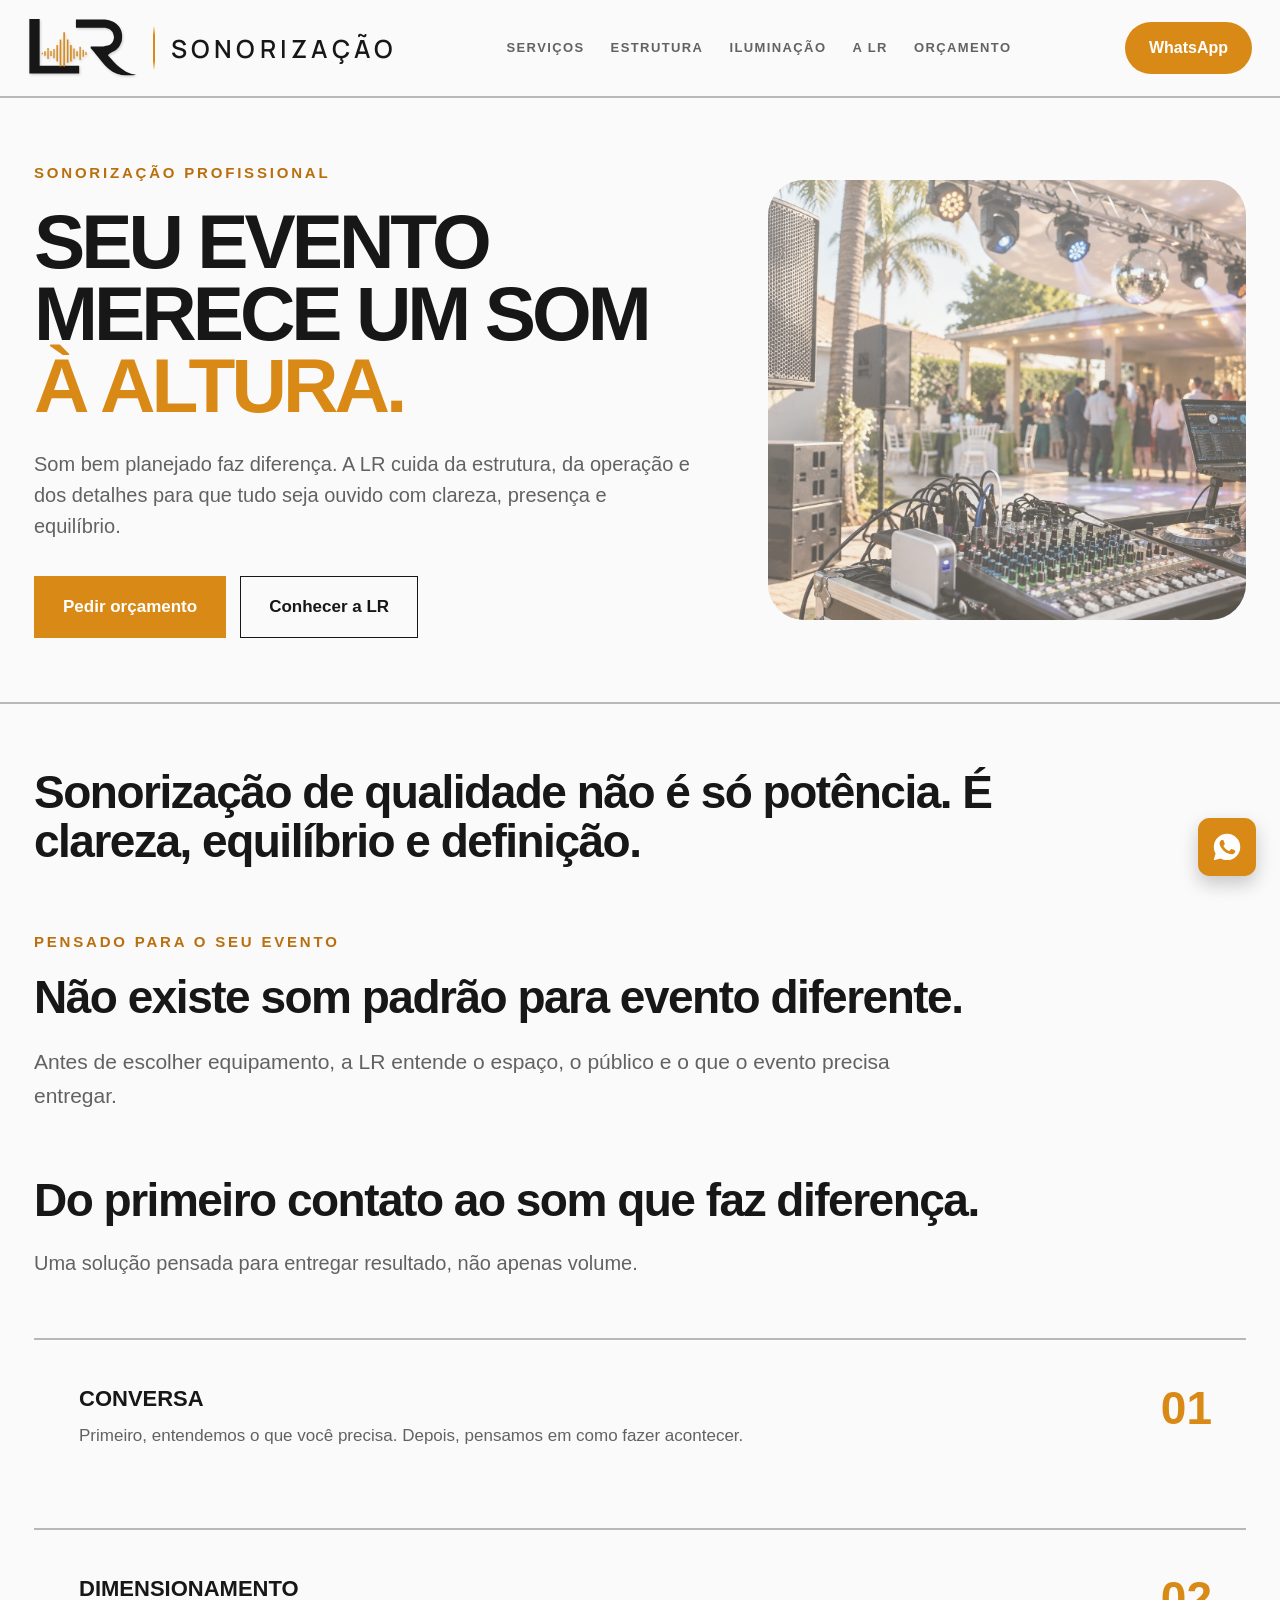
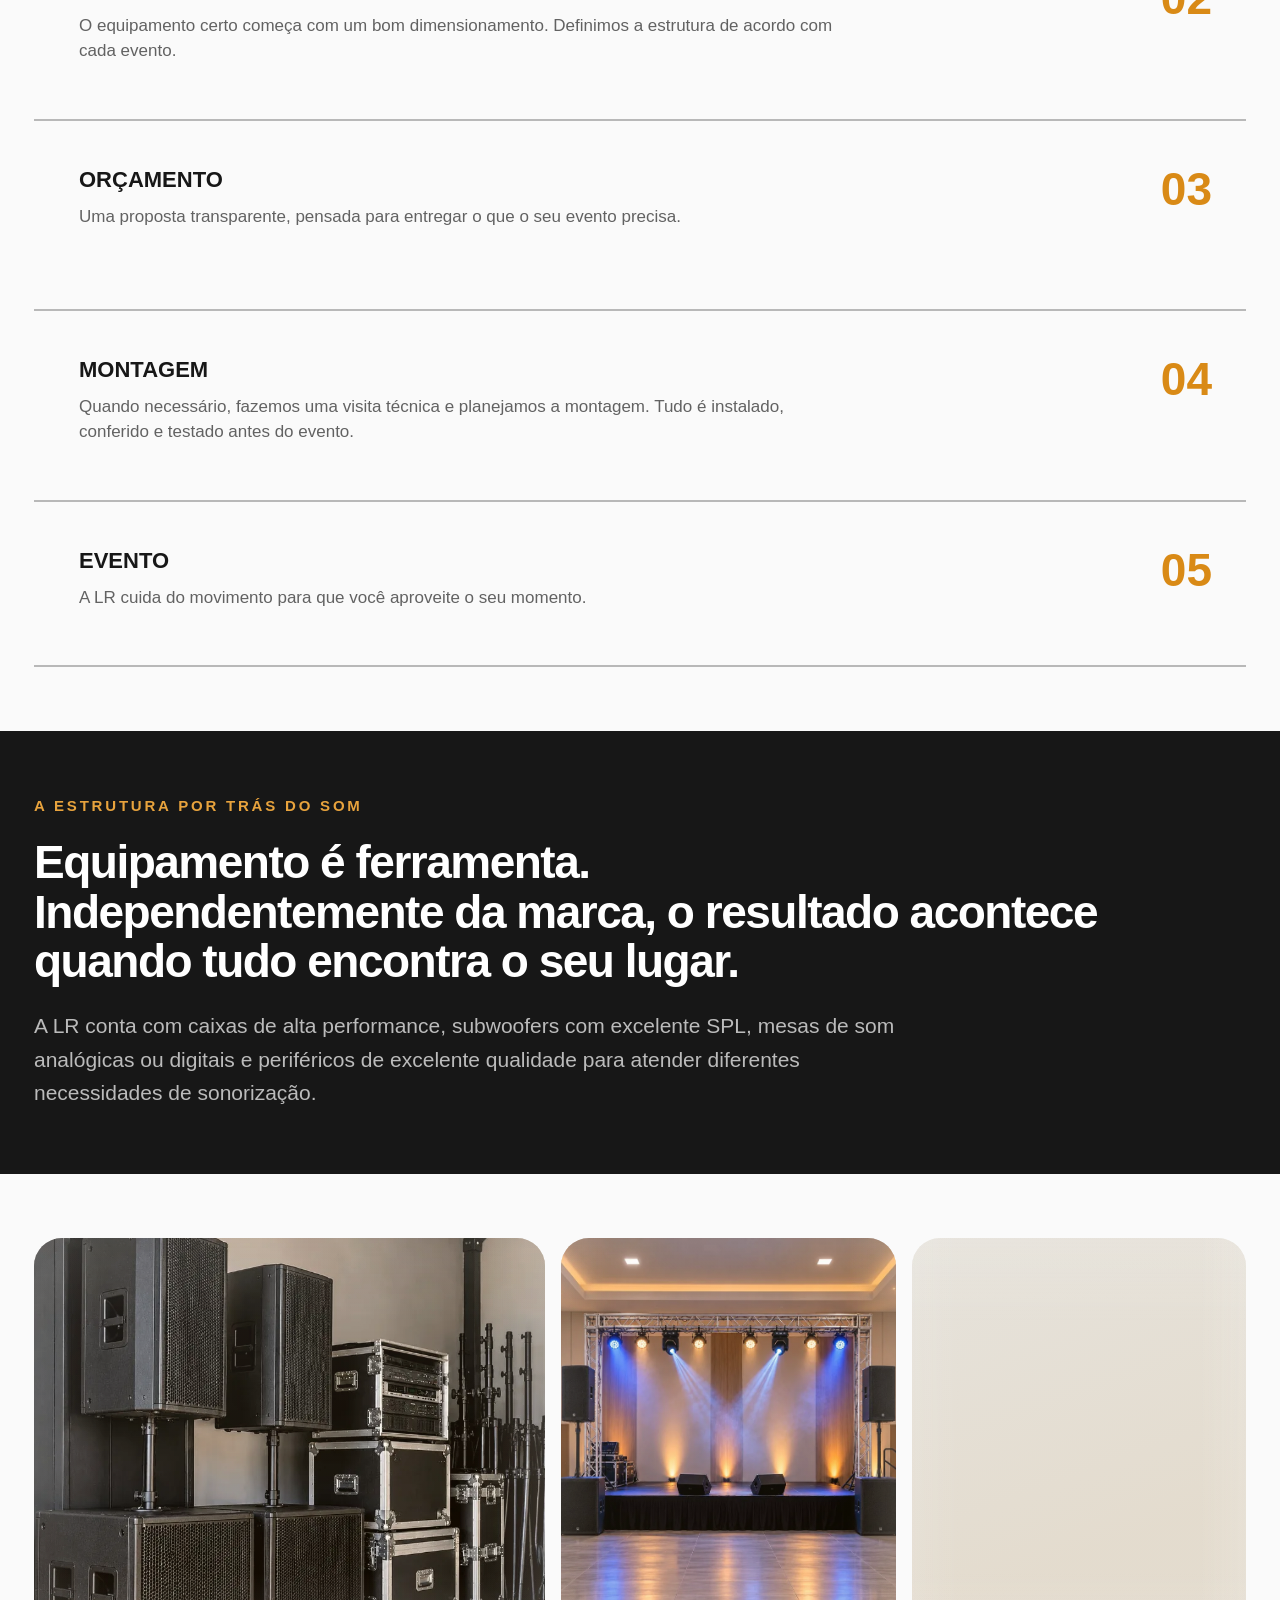
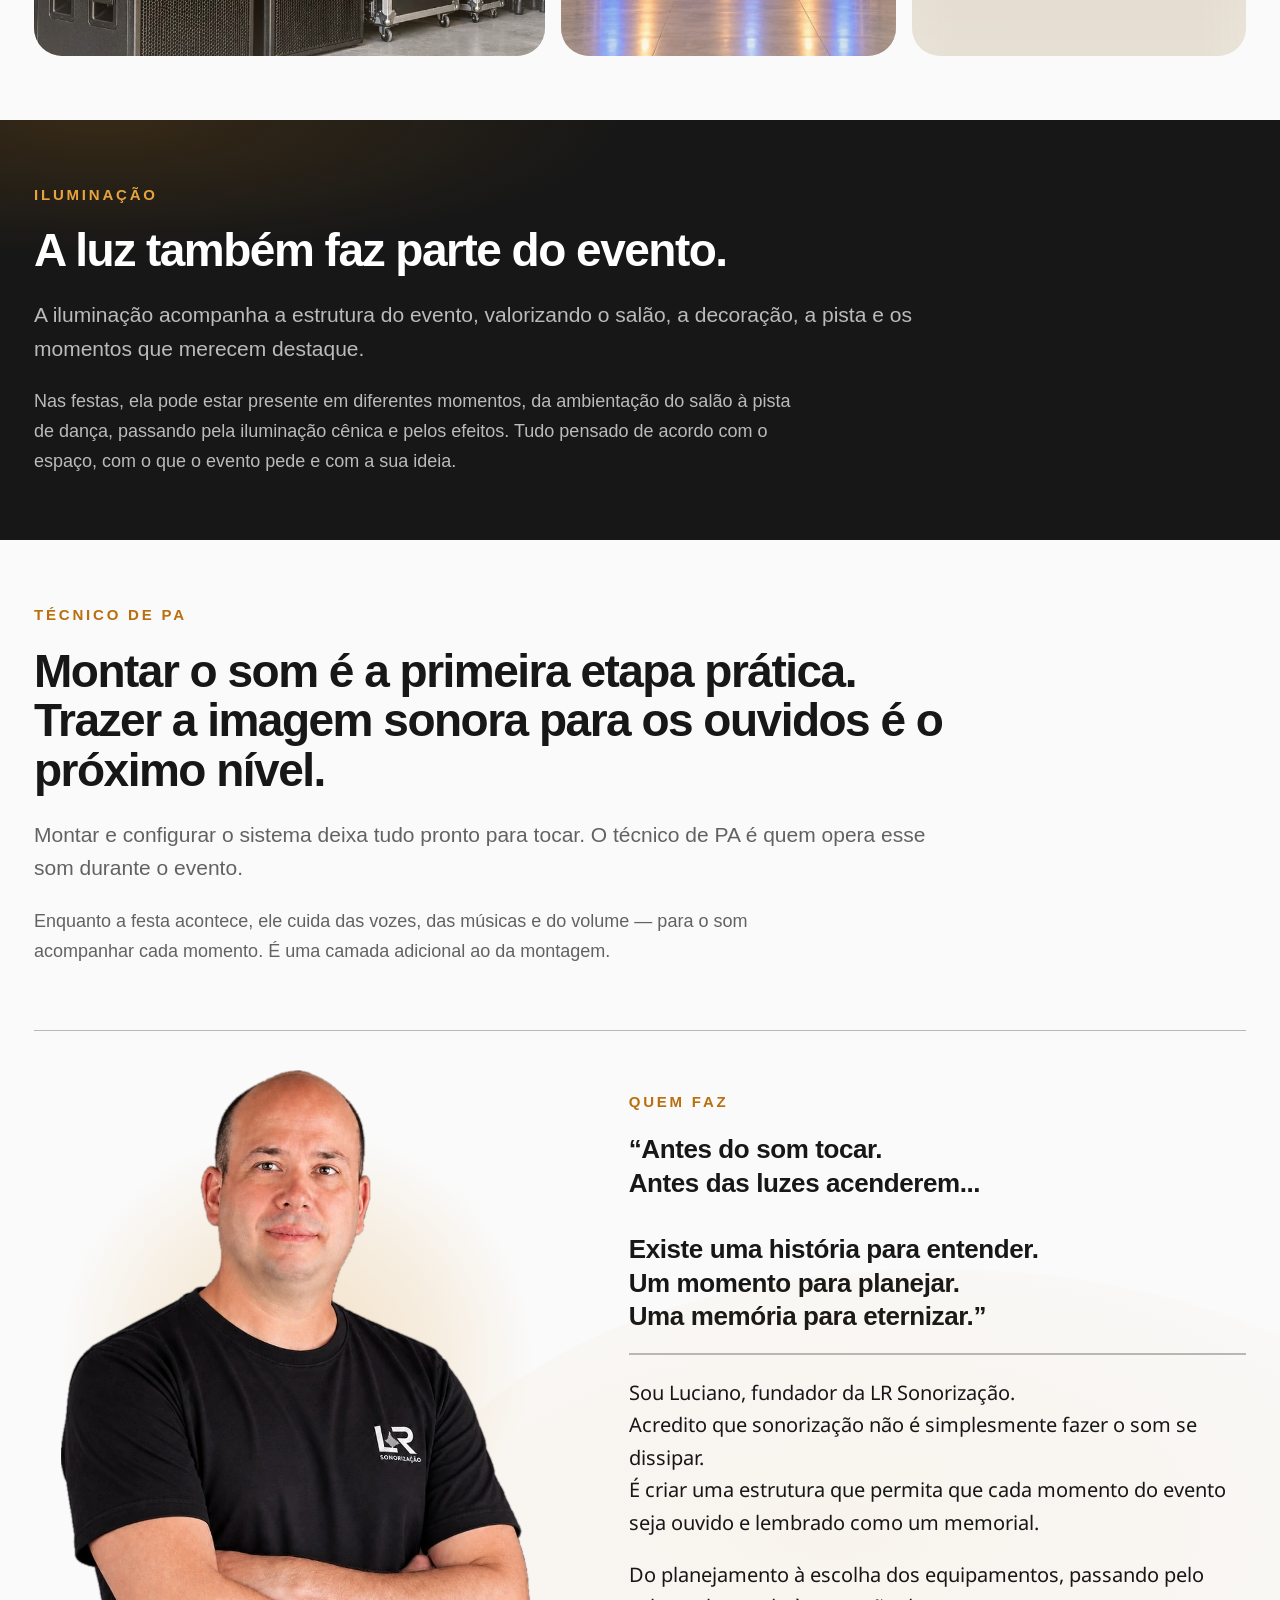
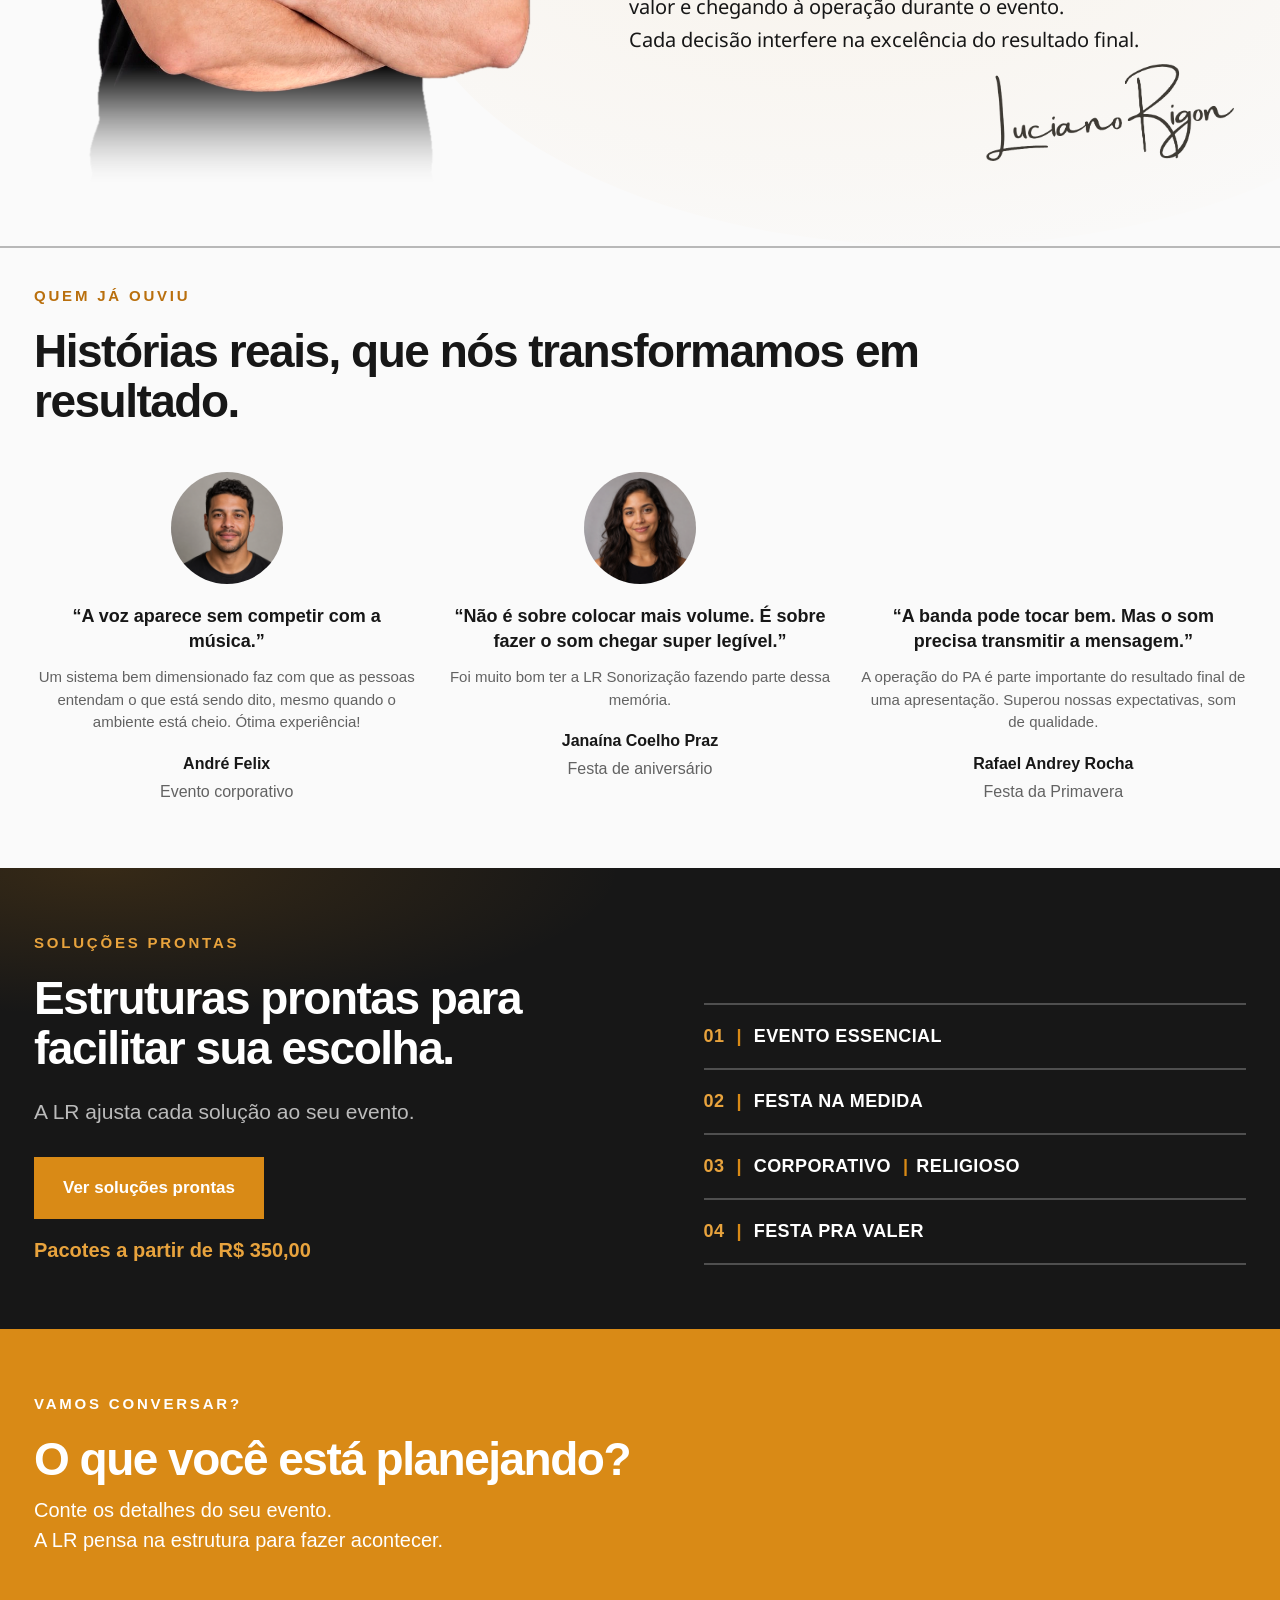
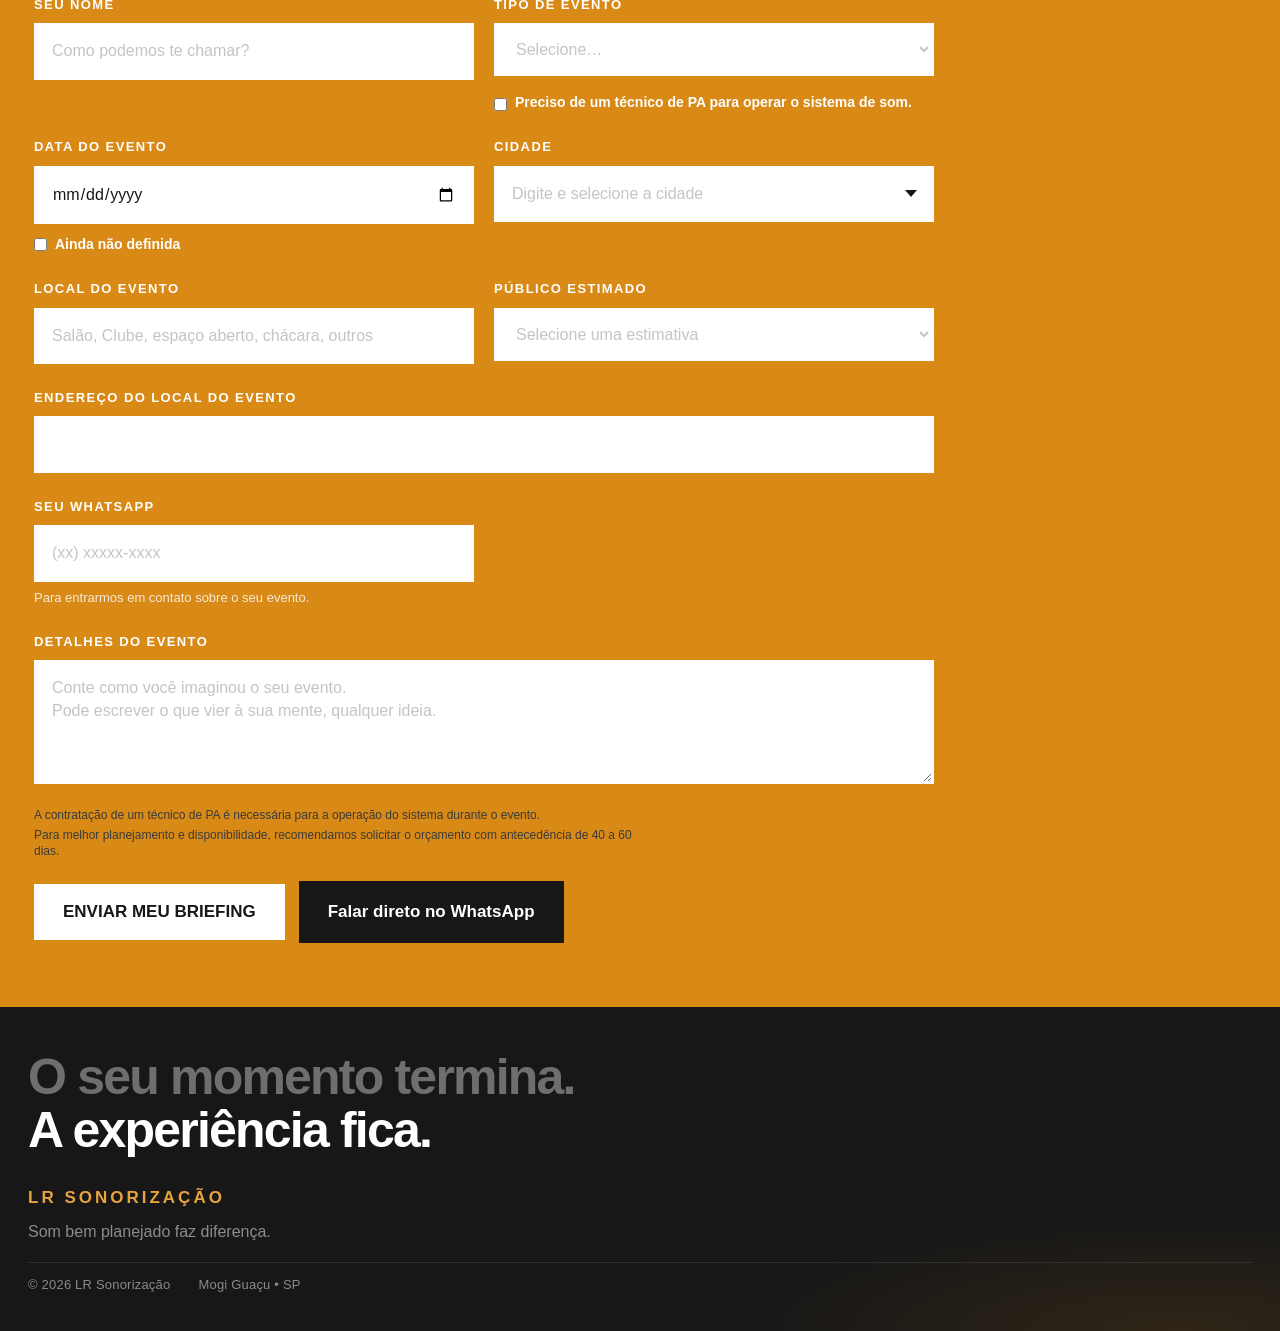
==== index.html @ 4215955d "Destacar o preco de entrada na secao de solucoes da home A lista de pacotes repetia quatro valores e" ====
<!DOCTYPE html>
<html lang="pt-BR">
<head>
  <meta charset="UTF-8">
  <meta name="viewport" content="width=device-width, initial-scale=1.0">
  <meta name="description" content="LR Sonorização. Sonorização profissional para eventos, festas, casamentos, empresas e celebrações em Mogi Guaçu e região.">
  <meta name="theme-color" content="#D98A16">
  <meta name="robots" content="index, follow">
  <meta name="author" content="LR Sonorização">
  <meta name="geo.region" content="BR-SP">
  <meta name="geo.placename" content="Mogi Guaçu">
  <!-- Open Graph / redes sociais -->
  <meta property="og:type" content="website">
  <meta property="og:locale" content="pt_BR">
  <meta property="og:site_name" content="LR Sonorização">
  <meta property="og:title" content="LR Sonorização | Quando uma ideia encontra seu lugar, o evento acontece!">
  <meta property="og:description" content="Sonorização profissional para eventos, festas, casamentos, empresas e celebrações em Mogi Guaçu e região.">
  <meta property="og:image" content="/assets/og-image.jpg">
  <meta property="og:image:width" content="1200">
  <meta property="og:image:height" content="630">
  <meta property="og:image:alt" content="LR Sonorização — sonorização profissional para eventos.">
  <meta name="twitter:card" content="summary_large_image">
  <meta name="twitter:title" content="LR Sonorização | Quando uma ideia encontra seu lugar, o evento acontece!">
  <meta name="twitter:description" content="Sonorização profissional para eventos, festas, casamentos, empresas e celebrações em Mogi Guaçu e região.">
  <meta name="twitter:image" content="/assets/og-image.jpg">

  <title>LR Sonorização | Quando uma ideia encontra seu lugar, o evento acontece!</title>
  <link rel="icon" href="assets/favicon.ico" sizes="32x32">
  <link rel="icon" href="assets/favicon.svg" type="image/svg+xml">
  <link rel="apple-touch-icon" href="assets/apple-touch-icon.png">
  <link rel="manifest" href="assets/site.webmanifest">
  <link rel="preconnect" href="https://fonts.googleapis.com">
  <link rel="preconnect" href="https://fonts.gstatic.com" crossorigin>
  <link rel="stylesheet" href="https://fonts.googleapis.com/css2?family=Manrope:wght@400..700&family=Noto+Sans:wght@400..600&display=swap">
  <link rel="stylesheet" href="style.css?v=preco-entrada">

  <script type="application/ld+json">
  {
    "@context": "https://schema.org",
    "@type": "LocalBusiness",
    "@id": "#business",
    "name": "LR Sonorização",
    "alternateName": "LR Som",
    "slogan": "Quando uma ideia encontra seu lugar, o evento acontece!",
    "description": "Sonorização profissional para eventos, festas, casamentos, empresas e celebrações.",
    "image": "/assets/og-image.jpg",
    "areaServed": {
      "@type": "City",
      "name": "Mogi Guaçu",
      "containedInPlace": {
        "@type": "State",
        "name": "São Paulo"
      }
    },
    "address": {
      "@type": "PostalAddress",
      "addressLocality": "Mogi Guaçu",
      "addressRegion": "SP",
      "addressCountry": "BR"
    },
    "founder": {
      "@type": "Person",
      "name": "Luciano"
    },
    "knowsLanguage": "pt-BR",
    "makesOffer": [
      { "@type": "Offer", "itemOffered": { "@type": "Service", "name": "Sonorização de casamentos" } },
      { "@type": "Offer", "itemOffered": { "@type": "Service", "name": "Sonorização de eventos corporativos" } },
      { "@type": "Offer", "itemOffered": { "@type": "Service", "name": "Sonorização de festas e celebrações" } },
      { "@type": "Offer", "itemOffered": { "@type": "Service", "name": "Sonorização de cultos e eventos religiosos" } },
      { "@type": "Offer", "itemOffered": { "@type": "Service", "name": "Iluminação profissional para eventos" } }
    ]
  }
  </script>
</head>
<body>

<a class="skip-link" href="#inicio">Pular para o conteúdo</a>

<header class="site-header" id="siteHeader">
  <nav class="site-nav" aria-label="Navegação principal">
    <a class="brand" href="#inicio" aria-label="LR Sonorização, ir para o início">
      <img class="brand-mark" src="assets/logo-lr.svg" width="788" height="417" alt="" decoding="async">
      <span class="brand-word">Sonorização</span>
    </a>

    <ul class="nav-links" id="navLinks">
      <li><a href="#servicos">Serviços</a></li>
      <li><a href="#estrutura">Estrutura</a></li>
      <li><a href="#iluminacao">Iluminação</a></li>
      <li><a href="#lr">A LR</a></li>
      <li><a href="#orcamento">Orçamento</a></li>
    </ul>

    <div class="nav-actions">
      <a class="header-whatsapp" href="#orcamento">WhatsApp</a>
      <button class="nav-toggle" id="navToggle" type="button" aria-expanded="false" aria-controls="navLinks" aria-label="Abrir menu de navegação">
        <span class="nav-toggle-bars" aria-hidden="true"></span>
      </button>
    </div>
  </nav>
</header>

<main id="inicio">

  <section class="hero section">
    <div class="hero-copy">
      <p class="eyebrow">SONORIZAÇÃO PROFISSIONAL</p>
      <h1>SEU EVENTO<br>MERECE UM SOM<br><span>À ALTURA.</span></h1>
      <p class="lead">
        Som bem planejado faz diferença. A LR cuida da estrutura, da operação
        e dos detalhes para que tudo seja ouvido com clareza, presença e equilíbrio.
      </p>
      <div class="actions">
        <a class="button primary" href="#orcamento">Pedir orçamento</a>
        <a class="button secondary" href="#conhecer-lr">Conhecer a LR</a>
      </div>
    </div>
    <figure class="hero-image">
      <img src="assets/fotos/hero-evento.jpg" alt="Operação de som em um evento ao ar livre" width="1600" height="1067" decoding="async">
    </figure>
  </section>

  <section id="conhecer-lr" class="statement">
    <div class="statement-image image-placeholder" hidden role="img" aria-label="Foto de equipamento" data-label="FOTO DE EQUIPAMENTO"></div>
    <div class="statement-copy">
      <h2>Sonorização de qualidade não é só potência. É clareza, equilíbrio e definição.</h2>
    </div>
  </section>

  <section class="section intro">
    <p class="eyebrow">PENSADO PARA O SEU EVENTO</p>
    <h2>Não existe som padrão para evento diferente.</h2>
    <p class="large-copy">
      Antes de escolher equipamento, a LR entende o espaço, o público e o que
      o evento precisa entregar.
    </p>
  </section>

  <section id="servicos" class="section services">
    <div class="section-heading">
      <h2>Do primeiro contato ao som que faz diferença.</h2>
      <p>Uma solução pensada para entregar resultado, não apenas volume.</p>
    </div>

    <article class="service">
      <span class="number">01</span>
      <p class="service-title">CONVERSA</p>
      <p>Primeiro, entendemos o que você precisa. Depois, pensamos em como fazer acontecer.</p>
    </article>

    <article class="service">
      <span class="number">02</span>
      <p class="service-title">DIMENSIONAMENTO</p>
      <p>O equipamento certo começa com um bom dimensionamento. Definimos a estrutura de acordo com cada evento.</p>
    </article>

    <article class="service">
      <span class="number">03</span>
      <p class="service-title">ORÇAMENTO</p>
      <p>Uma proposta transparente, pensada para entregar o que o seu evento precisa.</p>
    </article>

    <article class="service">
      <span class="number">04</span>
      <p class="service-title">MONTAGEM</p>
      <p>Quando necessário, fazemos uma visita técnica e planejamos a montagem. Tudo é instalado, conferido e testado antes do evento.</p>
    </article>

    <article class="service">
      <span class="number">05</span>
      <p class="service-title">EVENTO</p>
      <p>A LR cuida do movimento para que você aproveite o seu momento.</p>
    </article>
  </section>

  <section id="estrutura" class="equipment">
    <div class="section equipment-inner">
      <p class="eyebrow">A ESTRUTURA POR TRÁS DO SOM</p>
      <h2>Equipamento é ferramenta.<br>Independentemente da marca, o resultado acontece quando tudo encontra o seu lugar.</h2>
      <p class="large-copy">
        A LR conta com caixas de alta performance, subwoofers com excelente SPL,
        mesas de som analógicas ou digitais e periféricos de excelente qualidade
        para atender diferentes necessidades de sonorização.
      </p>
    </div>
  </section>

  <section class="section gallery">
    <figure class="gallery-image gallery-image--photo gallery-image--sistema">
      <picture>
        <source srcset="assets/fotos/sistema.webp" type="image/webp">
        <img src="assets/fotos/sistema.jpg" width="880" height="660" alt="Sistema de sonorização da LR: caixas, subwoofers e cases de rack" loading="lazy" decoding="async">
      </picture>
    </figure>
    <figure class="gallery-image gallery-image--photo gallery-image--palco">
      <picture>
        <source srcset="assets/fotos/palco.webp" type="image/webp">
        <img src="assets/fotos/palco.jpg" width="819" height="988" alt="Palco montado com sistema de som, monitores e iluminação cênica" loading="lazy" decoding="async">
      </picture>
    </figure>
    <figure class="gallery-image gallery-image--photo gallery-image--operacao">
      <picture>
        <source srcset="assets/fotos/operacao.webp" type="image/webp">
        <img src="assets/fotos/operacao.jpg" width="819" height="1024" alt="Operação de som: técnico ajustando a mesa digital durante o evento" loading="lazy" decoding="async">
      </picture>
    </figure>
  </section>

  <section id="iluminacao" class="lighting">
    <div class="section lighting-inner">
      <p class="eyebrow">ILUMINAÇÃO</p>
      <h2>A luz também faz parte do evento.</h2>
      <p class="large-copy">
        A iluminação acompanha a estrutura do evento, valorizando o salão, a
        decoração, a pista e os momentos que merecem destaque.
      </p>
      <p class="lighting-copy">
        Nas festas, ela pode estar presente em diferentes momentos, da
        ambientação do salão à pista de dança, passando pela iluminação
        cênica e pelos efeitos. Tudo pensado de acordo com o espaço, com
        o que o evento pede e com a sua ideia.
      </p>
    </div>
  </section>

  <section id="tecnico-pa" class="section pa-tech">
    <p class="eyebrow">TÉCNICO DE PA</p>
    <h2>Montar o som é a primeira etapa prática.<br>Trazer a imagem sonora para os ouvidos é o próximo nível.</h2>
    <p class="large-copy">
      Montar e configurar o sistema deixa tudo pronto para tocar.
      O técnico de PA é quem opera esse som durante o evento.
    </p>
    <p class="pa-tech-copy">
      Enquanto a festa acontece, ele cuida das vozes, das músicas e do volume
      — para o som acompanhar cada momento. É uma camada adicional ao da montagem.
    </p>
  </section>

  <section id="lr" class="section about">
    <figure class="about-portrait">
      <picture>
        <source srcset="assets/fotos/luciano.webp?v=5" type="image/webp">
        <img src="assets/fotos/luciano.png?v=5" width="900" height="1365" loading="lazy" decoding="async"
             alt="Luciano, fundador da LR Sonorização, de braços cruzados com a camiseta da LR">
      </picture>
    </figure>
    <div class="about-copy">
      <p class="eyebrow">QUEM FAZ</p>
      <h2>“Antes do som tocar.<br>Antes das luzes acenderem...<br><br>Existe uma história para entender.<br>Um momento para planejar.<br>Uma memória para eternizar.”</h2>
      <div class="about-hand-block">
        <p class="about-hand">
          Sou Luciano, fundador da LR Sonorização.<br>
          Acredito que sonorização não é simplesmente fazer o som se dissipar.<br>
          É criar uma estrutura que permita que cada momento do evento seja ouvido e lembrado como um memorial.
        </p>
        <p class="about-hand">
          Do planejamento à escolha dos equipamentos, passando pelo valor e chegando à operação durante o evento.<br>
          Cada decisão interfere na excelência do resultado final.
        </p>
        <img class="about-sign" src="assets/fotos/assinatura-luciano.png" width="695" height="272" alt="Assinatura de Luciano Rigon" loading="lazy" decoding="async">
      </div>
    </div>
  </section>

  <section class="section testimonials">
    <p class="eyebrow">QUEM JÁ OUVIU</p>
    <h2>Histórias reais, que nós transformamos em resultado.</h2>
    <div class="testimonial-grid">
      <article class="testimonial">
        <img class="testimonial-photo" src="assets/fotos/depoimento-homem-1.png" width="224" height="224" alt="Retrato ilustrativo de André Felix" loading="lazy" decoding="async">
        <blockquote>“A voz aparece sem competir com a música.”</blockquote>
        <p>Um sistema bem dimensionado faz com que as pessoas entendam o que está sendo dito, mesmo quando o ambiente está cheio. Ótima experiência!</p>
        <strong>André Felix</strong>
        <span>Evento corporativo</span>
      </article>
      <article class="testimonial">
        <img class="testimonial-photo" src="assets/fotos/depoimento-mulher.png" width="224" height="224" alt="Retrato ilustrativo de Janaína Coelho Praz" loading="lazy" decoding="async">
        <blockquote>“Não é sobre colocar mais volume. É sobre fazer o som chegar super legível.”</blockquote>
        <p>Foi muito bom ter a LR Sonorização fazendo parte dessa memória.</p>
        <strong>Janaína Coelho Praz</strong>
        <span>Festa de aniversário</span>
      </article>
      <article class="testimonial">
        <img class="testimonial-photo" src="assets/fotos/depoimento-homem-2.png" width="224" height="224" alt="Retrato ilustrativo de Rafael Andrey Rocha" loading="lazy" decoding="async">
        <blockquote>“A banda pode tocar bem. Mas o som precisa transmitir a mensagem.”</blockquote>
        <p>A operação do PA é parte importante do resultado final de uma apresentação. Superou nossas expectativas, som de qualidade.</p>
        <strong>Rafael Andrey Rocha</strong>
        <span>Festa da Primavera</span>
      </article>
    </div>
  </section>

  <section class="solutions-entry">
    <div class="section solutions-entry-inner">
      <div class="solutions-entry-copy">
        <p class="eyebrow">SOLUÇÕES PRONTAS</p>
        <h2>Estruturas prontas para facilitar sua escolha.</h2>
        <p class="large-copy">
          A LR ajusta cada solução ao seu evento.
        </p>
        <a class="button primary" href="solucoes-prontas.html">Ver soluções prontas</a>
        <p class="solutions-entry-hint">Pacotes a partir de R$&nbsp;350,00</p>
      </div>
      <ol class="solutions-preview" aria-label="Pontos de partida">
        <li>
          <p class="solution-name">
            <span class="number">01</span>
            <span class="number-sep" aria-hidden="true">|</span>
            EVENTO ESSENCIAL
          </p>
        </li>
        <li>
          <p class="solution-name">
            <span class="number">02</span>
            <span class="number-sep" aria-hidden="true">|</span>
            FESTA NA MEDIDA
          </p>
        </li>
        <li>
          <p class="solution-name">
            <span class="number">03</span>
            <span class="number-sep" aria-hidden="true">|</span>
            CORPORATIVO
            <span class="title-part">
              <span class="number-sep" aria-hidden="true">|</span>
              RELIGIOSO
            </span>
          </p>
        </li>
        <li>
          <p class="solution-name">
            <span class="number">04</span>
            <span class="number-sep" aria-hidden="true">|</span>
            FESTA PRA VALER
          </p>
        </li>
      </ol>
    </div>
  </section>

  <section id="orcamento" class="cta">
    <div class="cta-inner">
      <p class="eyebrow">VAMOS CONVERSAR?</p>
      <h2>O que você está planejando?</h2>
      <p>
        Conte os detalhes do seu evento.<br>
        A LR pensa na estrutura para fazer acontecer.
      </p>

      <form class="quote-form" id="quoteForm" novalidate>
        <div class="quote-grid">
          <div class="field">
            <label for="q-nome">Seu nome</label>
            <input id="q-nome" name="nome" type="text" autocomplete="name" required maxlength="80" placeholder="Como podemos te chamar?">
            <span class="field-error" id="err-q-nome"></span>
          </div>

          <div class="field">
            <label for="q-tipo">Tipo de evento</label>
            <select id="q-tipo" name="tipo" required>
              <option value="">Selecione…</option>
              <option>Casamento</option>
              <option>Aniversário / Festa</option>
              <option>Evento corporativo</option>
              <option>Culto / Evento religioso</option>
              <option>Outro</option>
            </select>
            <span class="field-error" id="err-q-tipo"></span>

            <div class="field-confirm">
              <label class="field-check" for="q-tecnico-pa">
                <input id="q-tecnico-pa" name="tecnicoPA" type="checkbox" required aria-describedby="hint-q-tecnico-pa">
                Preciso de um técnico de PA para operar o sistema de som.
              </label>
              <span class="field-error" id="err-q-tecnico-pa"></span>
            </div>
          </div>

          <div class="field">
            <label for="q-data">Data do evento</label>
            <input id="q-data" name="data" type="date">
            <label class="field-check" for="q-data-indefinida">
              <input id="q-data-indefinida" name="dataIndefinida" type="checkbox">
              Ainda não definida
            </label>
          </div>

          <div class="field field-city">
            <label for="q-cidade">Cidade</label>
            <div class="city-combo">
              <input id="q-cidade" name="cidade" type="text" autocomplete="off" maxlength="80" placeholder="Digite e selecione a cidade" role="combobox" aria-expanded="false" aria-autocomplete="list" aria-controls="cidade-listbox">
              <button class="city-toggle" id="cidadeToggle" type="button" aria-label="Abrir lista de cidades atendidas" aria-expanded="false" aria-controls="cidade-listbox" tabindex="-1">
                <span aria-hidden="true"></span>
              </button>
              <ul class="city-list" id="cidade-listbox" role="listbox" hidden></ul>
            </div>
            <span class="field-error" id="err-q-cidade"></span>
          </div>

          <div class="field">
            <label for="q-local">Local do evento</label>
            <input id="q-local" name="local" type="text" maxlength="120" placeholder="Salão, Clube, espaço aberto, chácara, outros">
          </div>

          <div class="field">
            <label for="q-publico">Público estimado</label>
            <select id="q-publico" name="publico">
              <option value="">Selecione uma estimativa</option>
              <option>Até 50 pessoas</option>
              <option>Até 100 pessoas</option>
              <option>Até 150 pessoas</option>
              <option>Até 200 pessoas</option>
              <option>Até 250 pessoas</option>
              <option>Até 300 pessoas</option>
            </select>
          </div>

          <div class="field field-wide">
            <label for="q-endereco">Endereço do local do evento</label>
            <input id="q-endereco" name="endereco" type="text" autocomplete="street-address" maxlength="180">
          </div>

          <div class="field">
            <label for="q-telefone">Seu WhatsApp</label>
            <input id="q-telefone" name="telefone" type="tel" inputmode="numeric" autocomplete="off" required maxlength="18" placeholder="(xx) xxxxx-xxxx">
            <span class="field-hint">Para entrarmos em contato sobre o seu evento.</span>
            <span class="field-error" id="err-q-telefone"></span>
          </div>

          <div class="field field-wide">
            <label for="q-mensagem">Detalhes do evento</label>
            <textarea id="q-mensagem" name="mensagem" rows="4" maxlength="600" placeholder="Conte como você imaginou o seu evento.&#10;Pode escrever o que vier à sua mente, qualquer ideia."></textarea>
          </div>
        </div>

        <div class="form-notes">
          <p id="hint-q-tecnico-pa">A contratação de um técnico de PA é necessária para a operação do sistema durante o evento.</p>
          <p>Para melhor planejamento e disponibilidade, recomendamos solicitar o orçamento com antecedência de 40 a 60 dias.</p>
        </div>

        <div class="form-actions">
          <button class="button light" type="submit">ENVIAR MEU BRIEFING</button>
          <a class="button outline-light" id="whatsappButton" href="https://api.whatsapp.com/send?phone=5511915200199" target="_blank" rel="noopener noreferrer">Falar direto no WhatsApp</a>
        </div>

        <div class="form-status" id="formStatus" role="status" aria-live="polite"></div>
      </form>
    </div>
  </section>

</main>

<footer class="site-footer">
  <div class="footer-inner">
    <p class="footer-statement">
      <span class="footer-statement-fade">O seu momento termina.</span>
      A experiência fica.
    </p>

    <div class="footer-signature">
      <p class="footer-brand">LR SONORIZAÇÃO</p>
      <p class="footer-tagline">Som bem planejado faz diferença.</p>
    </div>

    <div class="footer-meta">
      <span>© 2026 LR Sonorização</span>
      <span>Mogi Guaçu • SP</span>
    </div>
  </div>
</footer>

<a class="whatsapp-float" id="whatsappFloat" href="https://api.whatsapp.com/send?phone=5511915200199" target="_blank" rel="noopener noreferrer" aria-label="Falar com a LR Sonorização no WhatsApp">
  <svg viewBox="0 0 24 24" aria-hidden="true" focusable="false">
    <path d="M12.04 2C6.58 2 2.13 6.45 2.13 11.91c0 1.75.46 3.46 1.32 4.96L2 22l5.25-1.38c1.45.79 3.08 1.2 4.79 1.2 5.46 0 9.91-4.45 9.91-9.91C21.95 6.45 17.5 2 12.04 2zm5.8 14.05c-.24.68-1.4 1.31-1.93 1.36-.53.05-1.02.24-3.44-.71-2.92-1.15-4.75-4.17-4.9-4.37-.14-.19-1.15-1.53-1.15-2.92 0-1.39.73-2.07 1-2.36.26-.29.58-.36.77-.36.19 0 .39 0 .56.01.18.01.42-.07.65.5.24.58.82 2 .89 2.14.07.15.12.32.02.51-.1.19-.15.31-.29.48-.15.17-.31.38-.44.51-.15.14-.3.3-.13.59.17.29.75 1.24 1.62 2.01 1.11.99 2.05 1.3 2.34 1.45.29.15.46.12.63-.07.17-.19.73-.85.93-1.15.19-.29.39-.24.65-.14.27.1 1.69.8 1.98.94.29.15.48.22.55.34.07.13.07.75-.17 1.43z"/>
  </svg>
</a>

<button class="back-to-top" id="backToTop" type="button" aria-label="Voltar ao topo">
  <svg viewBox="0 0 24 24" aria-hidden="true" focusable="false">
    <path d="M12 5l7 7-1.4 1.4L13 8.8V19h-2V8.8l-4.6 4.6L5 12z"/>
  </svg>
</button>

<noscript>
  <div class="noscript-note">
    O formulário de orçamento precisa de JavaScript. Você pode falar direto com a LR pelo
    <a href="https://api.whatsapp.com/send?phone=5511915200199" target="_blank" rel="noopener noreferrer">WhatsApp</a>.
  </div>
</noscript>

<script src="script.js?v=kits-nomes" defer></script>
</body>
</html>
---- style.css ----
:root {
  --gold: #D98A16;
  --gold-dark: #B96F0D;
  --black: #171717;
  --gray: #626262;
  --line: #B8B8B8;
  --paper: #FAFAFA;
  --white: #FFFFFF;
  --max: 1240px;
  --section-y: 64px;
  --title-gap: 22px;
  --module-gap: 40px;
  --header-offset: 120px;
}

* { box-sizing: border-box; }

html {
  scroll-behavior: smooth;
  overflow-x: hidden;
  scroll-padding-top: var(--header-offset);
}

body {
  margin: 0;
  background: var(--paper);
  color: var(--black);
  font-family: Arial, Helvetica, sans-serif;
  line-height: 1.5;
  overflow-x: hidden;
  max-width: 100%;
}

a { color: inherit; text-decoration: none; }

.site-header {
  position: sticky;
  top: 0;
  z-index: 20;
  padding: 20px max(28px, calc((100vw - var(--max)) / 2));
  background: rgba(250,250,250,.97);
  border-bottom: 2px solid var(--line);
}

.site-nav {
  display: flex;
  align-items: center;
  justify-content: space-between;
  gap: 20px;
}

.skip-link {
  position: absolute;
  top: -60px;
  left: 12px;
  z-index: 50;
  padding: 12px 18px;
  background: var(--black);
  color: white;
  font-weight: 700;
  transition: top .2s ease;
}

.skip-link:focus {
  top: 12px;
}

.brand {
  display: flex;
  align-items: center;
  gap: 14px;
}

/* Logotipo da marca. A altura visual das letras continua 56px; os 2px extras
   são só a margem do SVG onde mora a sombra 3D, compensados na margem. */
.brand-mark {
  display: block;
  height: 60px;
  width: auto;
  margin: -2px 0;
}

/* O "LR" já está no símbolo, então o cabeçalho completa a marca só com a
   palavra: caixa alta em Manrope com tracking largo, separada do símbolo por
   um filete dourado. */
.brand-word {
  position: relative;
  display: block;
  padding-left: 18px;
  color: var(--black);
  font-family: "Manrope", Arial, Helvetica, sans-serif;
  font-size: 25px;
  font-weight: 600;
  line-height: 1;
  letter-spacing: .17em;
  text-transform: uppercase;
  /* O tracking sobra depois da última letra; a margem negativa devolve o
     espaço para a palavra ficar opticamente alinhada. */
  margin-right: -.17em;
  transition: color .2s ease;
}

.brand-word::before {
  content: "";
  position: absolute;
  left: 0;
  top: 50%;
  width: 2px;
  height: 44px;
  transform: translateY(-50%);
  background: linear-gradient(
    180deg,
    rgba(217, 138, 22, 0),
    var(--gold) 20%,
    var(--gold) 80%,
    rgba(217, 138, 22, 0));
}

.brand:hover .brand-word { color: var(--gold-dark); }

.header-whatsapp,
.button.primary {
  background: var(--gold);
  color: white;
  font-weight: 800;
}

.header-whatsapp {
  display: inline-flex;
  align-items: center;
  justify-content: center;
  padding: 14px 24px;
  border-radius: 999px;
}

.nav-actions {
  display: flex;
  align-items: center;
  gap: 14px;
}

.nav-links {
  display: flex;
  align-items: center;
  gap: 26px;
  margin: 0;
  padding: 0;
  list-style: none;
}

.nav-links li { flex: 0 0 auto; }

.nav-links a {
  position: relative;
  display: block;
  padding: 6px 0;
  color: var(--gray);
  font-size: 13px;
  font-weight: 700;
  letter-spacing: 1.4px;
  text-transform: uppercase;
  white-space: nowrap;
  transition: color .2s ease;
}

.nav-links a::after {
  content: "";
  position: absolute;
  inset: auto 0 0 0;
  height: 2px;
  background: var(--gold);
  transform: scaleX(0);
  transform-origin: left;
  transition: transform .25s ease;
}

.nav-links a:hover,
.nav-links a[aria-current="true"] {
  color: var(--black);
}

.nav-links a:hover::after,
.nav-links a[aria-current="true"]::after {
  transform: scaleX(1);
}

.nav-toggle {
  display: none;
  width: 46px;
  height: 46px;
  padding: 0;
  border: 2px solid var(--line);
  background: transparent;
  cursor: pointer;
}

.nav-toggle-bars {
  position: relative;
  margin: auto;
}

.nav-toggle-bars,
.nav-toggle-bars::before,
.nav-toggle-bars::after {
  display: block;
  width: 20px;
  height: 2px;
  background: var(--black);
  transition: transform .25s ease, background-color .2s ease;
}

.nav-toggle-bars::before,
.nav-toggle-bars::after {
  content: "";
  position: absolute;
  left: 0;
}

.nav-toggle-bars::before { top: -6px; }
.nav-toggle-bars::after { top: 6px; }

.site-header.nav-open .nav-toggle-bars { background: transparent; }
.site-header.nav-open .nav-toggle-bars::before { transform: translateY(6px) rotate(45deg); }
.site-header.nav-open .nav-toggle-bars::after { transform: translateY(-6px) rotate(-45deg); }

/* Sombra sutil só depois que a página rola, para separar o header do conteúdo. */
.site-header.is-scrolled {
  box-shadow: 0 12px 30px rgba(23, 23, 23, .09);
}

:focus-visible {
  outline: 3px solid var(--gold-dark);
  outline-offset: 3px;
}

.equipment :focus-visible,
.lighting :focus-visible,
.solutions-entry :focus-visible,
.cta :focus-visible {
  outline-color: var(--white);
}

.section {
  width: min(var(--max), calc(100% - 68px));
  margin-inline: auto;
  padding-block: var(--section-y);
}

/* Duas faixas claras seguidas compartilham um único vão de --section-y.
   Nas mudanças de cor cada lado mantém o padding (80 + 80). */
.section + .section,
.statement + .section {
  padding-top: 0;
}

.hero {
  display: grid;
  grid-template-columns: 1fr .72fr;
  align-items: center;
  gap: 70px;
  min-height: 0;
}

.eyebrow {
  margin: 0 0 20px;
  color: var(--gold-dark);
  font-size: 15px;
  font-weight: 700;
  letter-spacing: 2.8px;
}

h1, h2, p { margin-top: 0; }

h1 {
  margin-bottom: 28px;
  font-size: clamp(44px, 6vw, 78px);
  line-height: .94;
  letter-spacing: -4px;
  font-weight: 900;
}

h1 span, .cta h2 span { color: var(--gold); }

h2 {
  margin-bottom: var(--title-gap);
  font-size: clamp(28px, 3.8vw, 46px);
  line-height: 1.08;
  letter-spacing: -1.5px;
}

.lead {
  max-width: 680px;
  color: var(--gray);
  font-size: 20px;
  line-height: 1.55;
}

.actions {
  display: flex;
  flex-wrap: wrap;
  gap: 14px;
  margin-top: 34px;
}

.button {
  display: inline-block;
  padding: 17px 28px;
  border: 1px solid var(--black);
  font-size: 17px;
  font-weight: 800;
}

.button.primary { border-color: var(--gold); }
.button.secondary { background: transparent; }

.button, .header-whatsapp {
  transition: transform .2s ease, box-shadow .2s ease, background-color .2s ease, color .2s ease;
}

.button:hover, .header-whatsapp:hover {
  transform: translateY(-2px);
}

.button:active, .header-whatsapp:active {
  transform: translateY(0);
}

.hero-image {
  position: relative;
  margin: 0;
  min-height: 440px;
  overflow: hidden;
  border-radius: 36px;
  background: #e4e0d8;
}

.hero-image img {
  display: block;
  width: 100%;
  height: 100%;
  min-height: 440px;
  object-fit: cover;
  object-position: 42% 58%;
  opacity: .68;
  filter: saturate(.72) contrast(.94) brightness(1.08);
}

.hero-image::after {
  content: "";
  position: absolute;
  inset: 0;
  background: linear-gradient(160deg, rgba(250, 250, 250, .32), rgba(250, 250, 250, .08) 50%, rgba(217, 138, 22, .06));
  pointer-events: none;
}

.image-placeholder {
  position: relative;
  min-height: 440px;
  overflow: hidden;
  background:
    linear-gradient(135deg, #d6d6d6, #7f7f7f);
}

.image-placeholder::after {
  content: attr(data-label);
  position: absolute;
  left: 22px;
  bottom: 20px;
  padding: 8px 11px;
  background: rgba(0,0,0,.72);
  color: white;
  font-size: 11px;
  letter-spacing: 1.5px;
}

.statement {
  border-top: 2px solid var(--line);
}

.statement-image {
  display: none;
  height: 470px;
  background: linear-gradient(135deg, #aaa, #444);
}

.statement-copy {
  width: min(var(--max), calc(100% - 68px));
  margin: auto;
  padding: var(--section-y) 0;
}

.statement-copy h2 {
  max-width: 1000px;
  margin: 0;
}

.intro {
  text-align: left;
}

.large-copy {
  max-width: 900px;
  color: var(--gray);
  font-size: 21px;
  line-height: 1.6;
}

.intro .large-copy,
.equipment .large-copy { margin-bottom: 0; }

/* Faixa preta, igual à de Iluminação, para destacar a chamada das soluções
   entre os depoimentos (claro) e o formulário (dourado). */
.solutions-entry {
  background:
    radial-gradient(ellipse 70% 55% at 8% 0%, rgba(217, 138, 22, .16), transparent 58%),
    var(--black);
  color: white;
}

.solutions-entry-inner {
  display: grid;
  grid-template-columns: 1.05fr .95fr;
  gap: 48px 70px;
  align-items: end;
}

.solutions-entry .eyebrow { color: #E8A33D; }

.solutions-entry .large-copy {
  margin-bottom: 28px;
  color: #bbb;
}

/* Preço de entrada logo abaixo do botão, no mesmo dourado claro que a faixa
   escura já usa nos números e no identificador da seção. */
.solutions-entry-hint {
  margin: 16px 0 0;
  color: #E8A33D;
  font-size: 20px;
  font-weight: 800;
}

.solutions-preview {
  margin: 0;
  padding: 0;
  list-style: none;
  border-top: 2px solid rgba(255, 255, 255, .24);
}

.solutions-preview li {
  display: flex;
  align-items: baseline;
  justify-content: space-between;
  gap: 16px;
  padding: 18px 0;
  border-bottom: 2px solid rgba(255, 255, 255, .24);
}

.solutions-preview .solution-name {
  margin: 0;
  font-size: 18px;
}

.solutions-preview .number {
  position: static;
  display: block;
  margin: 0;
  color: #E8A33D;
  font-size: 18px;
}

.page-back-bar {
  position: sticky;
  top: 0;
  z-index: 20;
  padding: 14px max(28px, calc((100vw - var(--max)) / 2));
  background: rgba(250, 250, 250, .97);
  border-bottom: 2px solid var(--line);
}

.page-back {
  display: inline-flex;
  align-items: center;
  justify-content: center;
  width: 48px;
  height: 48px;
  margin-left: -10px;
  color: var(--black);
  transition: transform .2s ease;
}

.page-back:hover { transform: translateX(-3px); }
.page-back:active { transform: translateX(0); }

.page-back svg {
  display: block;
  width: 28px;
  height: 28px;
  fill: currentColor;
}

/* Abertura da página: um filete dourado, o identificador da marca, o título e
   dois níveis de texto de apoio. */
.solutions-hero {
  padding-bottom: var(--module-gap);
}

.solutions-hero-eyebrow {
  position: relative;
  margin-bottom: 18px;
  padding-top: 20px;
  text-transform: uppercase;
}

.solutions-hero-eyebrow::before {
  content: "";
  position: absolute;
  top: 0;
  left: 0;
  width: 56px;
  height: 3px;
  background: var(--gold);
}

.solutions-hero h1 {
  max-width: 920px;
  margin-bottom: 18px;
  font-size: clamp(38px, 5.4vw, 66px);
  line-height: 1.04;
  letter-spacing: -2px;
}

.solutions-hero-lead {
  max-width: 720px;
  margin-bottom: 14px;
  color: var(--black);
  font-size: clamp(20px, 2.2vw, 25px);
  font-weight: 500;
  line-height: 1.35;
}

.solutions-hero-note {
  max-width: 620px;
  margin-bottom: 0;
  color: var(--gray);
  font-size: 17px;
  line-height: 1.6;
}

/* Em telas estreitas o identificador quebraria deixando o separador sozinho no
   fim da linha; um corpo e um tracking menores o mantêm em uma linha só. */
@media (max-width: 480px) {
  .solutions-hero-eyebrow {
    font-size: 13px;
    letter-spacing: 1.8px;
  }
}

.solutions-list {
  display: grid;
  grid-template-columns: 1fr 1fr;
  gap: 20px;
  padding-top: 0;
}

.solutions-back {
  display: flex;
  justify-content: center;
  padding-top: 12px;
}

.solutions-back-link {
  display: inline-flex;
  align-items: center;
  gap: 10px;
  padding: 16px 32px;
  border: 2px solid var(--line);
  background: var(--white);
  color: var(--black);
  font-size: 17px;
  font-weight: 800;
  transition: transform .2s ease, border-color .2s ease, box-shadow .2s ease;
}

.solutions-back-link svg {
  display: block;
  width: 22px;
  height: 22px;
  fill: currentColor;
}

.solutions-back-link:hover {
  transform: translateX(-4px);
  border-color: var(--black);
  box-shadow: 4px 4px 0 var(--black);
}

.solutions-back-link:active {
  transform: translateX(0);
  box-shadow: none;
}

.solution {
  position: relative;
  padding: 36px 36px 32px;
  border: 2px solid var(--line);
  background: var(--white);
}

.solution .number {
  position: static;
  display: block;
  margin-bottom: 18px;
  font-size: 32px;
}

.solution-name {
  display: flex;
  align-items: baseline;
  gap: 12px;
  margin: 0 0 16px;
  font-size: 22px;
  font-weight: 900;
  letter-spacing: .4px;
}

.solution-name .number { margin-bottom: 0; }

.number-sep {
  color: var(--gold);
  font-weight: 700;
}

.solution .service-title { margin-bottom: 10px; }

.solution > p {
  max-width: 460px;
  margin: 0 0 18px;
  color: var(--gray);
  font-size: 17px;
}

.solution-price {
  color: var(--black);
  font-size: 18px;
  font-weight: 800;
}

.solution-profile {
  margin: 4px 0 22px;
}

.solution-profile-label {
  margin: 0 0 8px;
  color: var(--black);
  font-size: 13px;
  font-weight: 800;
  letter-spacing: 1.4px;
  text-transform: uppercase;
}

.solution ul {
  margin: 0 0 26px;
  padding-left: 18px;
  color: var(--gray);
  font-size: 16px;
  line-height: 1.7;
}

.solution-profile ul { margin-bottom: 0; }

.solution .button { margin-top: 4px; }

.solutions-list .solution {
  display: flex;
  flex-direction: column;
  border-radius: 24px;
}

/* Empurra o botão para a base do card: como as colunas da grade têm a mesma
   altura, os botões de uma mesma linha ficam alinhados entre si. */
.solutions-list .solution .button {
  align-self: flex-start;
  margin-top: auto;
  border-radius: 999px;
  border-color: var(--gold);
  background: var(--gold);
  color: var(--white);
}

.solution-kit01 .solution-profile,
.solution-kit02 .solution-profile,
.solution-kit03 .solution-profile,
.solution-kit04 .solution-profile { margin-bottom: 18px; }

.solution-kit03 .solution-name {
  flex-wrap: wrap;
  gap: 8px;
}

/* Mantém o separador colado no termo que vem depois dele, para que os dois
   quebrem juntos em vez de a barra ficar sozinha no fim da linha. */
.solution-name .title-part {
  display: inline-flex;
  align-items: baseline;
  gap: 8px;
  white-space: nowrap;
}

.solution-kit02 .kit-item-strong {
  color: var(--black);
  font-weight: 800;
}

.solution-kit02 .kit-item-note,
.solution-kit03 .kit-item-note,
.solution-kit04 .kit-item-note {
  display: block;
  margin-top: 1px;
  font-size: 13px;
  line-height: 1.45;
  opacity: .8;
}

.solution-kit01 .kit-capacity,
.solution-kit02 .kit-capacity,
.solution-kit03 .kit-capacity,
.solution-kit04 .kit-capacity {
  margin: 0 0 16px;
  padding: 12px 14px;
  border-left: 3px solid var(--gold);
  background: rgba(217, 138, 22, .07);
}

.solution-kit01 .kit-capacity-label,
.solution-kit02 .kit-capacity-label,
.solution-kit03 .kit-capacity-label,
.solution-kit04 .kit-capacity-label {
  margin: 0 0 2px;
  color: var(--gray);
  font-size: 12px;
  font-weight: 800;
  letter-spacing: 1.4px;
  text-transform: uppercase;
}

.solution-kit01 .kit-capacity-value,
.solution-kit02 .kit-capacity-value,
.solution-kit03 .kit-capacity-value,
.solution-kit04 .kit-capacity-value {
  margin: 0;
  color: var(--black);
  font-size: 18px;
  font-weight: 800;
}

.solution-kit01 .kit-notes,
.solution-kit02 .kit-notes,
.solution-kit03 .kit-notes,
.solution-kit04 .kit-notes { margin: 0 0 20px; }

.solution-kit01 .kit-notes p,
.solution-kit02 .kit-notes p,
.solution-kit03 .kit-notes p,
.solution-kit04 .kit-notes p {
  max-width: 460px;
  margin: 0 0 6px;
  color: var(--gray);
  font-size: 13px;
  line-height: 1.6;
  opacity: .85;
}

.solution-kit01 .kit-notes p:last-child,
.solution-kit02 .kit-notes p:last-child,
.solution-kit03 .kit-notes p:last-child,
.solution-kit04 .kit-notes p:last-child { margin-bottom: 0; }

@media (max-width: 720px) {
  .solution-kit01 .kit-capacity,
  .solution-kit02 .kit-capacity,
  .solution-kit03 .kit-capacity,
  .solution-kit04 .kit-capacity { padding: 10px 12px; }

  .solution-kit01 .kit-capacity-value,
  .solution-kit02 .kit-capacity-value,
  .solution-kit03 .kit-capacity-value,
  .solution-kit04 .kit-capacity-value { font-size: 17px; }

  /* Em telas estreitas o rótulo quebraria em duas linhas e o formato de pílula
     ficaria deformado; um respiro lateral menor mantém tudo em uma linha. */
  .solutions-list .solution .button {
    padding-right: 22px;
    padding-left: 22px;
    white-space: nowrap;
  }
}

.section-heading {
  padding-bottom: var(--module-gap);
  border-bottom: 2px solid var(--line);
}

.section-heading h2 {
  margin-bottom: var(--title-gap);
}

.section-heading p {
  color: var(--gray);
  font-size: 20px;
}

.service {
  position: relative;
  min-height: 190px;
  padding: 42px 110px 38px 45px;
  border-bottom: 2px solid var(--line);
}

.number {
  position: absolute;
  right: 34px;
  top: 34px;
  color: var(--gold);
  font-size: 46px;
  font-weight: 900;
}

.service-title {
  margin-bottom: 8px;
  font-size: 22px;
  font-weight: 900;
}

.service > p:last-child {
  max-width: 760px;
  color: var(--gray);
  font-size: 17px;
}

.service:last-child {
  min-height: 0;
}

.equipment {
  background: var(--black);
  color: white;
}

.equipment-inner { padding-block: var(--section-y); }

.equipment .eyebrow { color: #E8A33D; }

.equipment .large-copy {
  color: #bbb;
  margin-top: 0;
}

.equipment-grid {
  display: grid;
  grid-template-columns: repeat(3, 1fr);
  margin-top: 60px;
  border-top: 1px solid #666;
  border-left: 1px solid #666;
}

.equipment-grid div {
  min-height: 170px;
  padding: 30px;
  border-right: 1px solid #666;
  border-bottom: 1px solid #666;
}

.equipment-grid strong {
  display: block;
  margin-bottom: 10px;
  font-size: 20px;
}

.equipment-grid span {
  color: #bbb;
}

.cables h2 { margin-bottom: 22px; }

.cable-levels {
  display: grid;
  grid-template-columns: repeat(3, 1fr);
  margin-top: 55px;
  border-top: 2px solid var(--line);
}

.cable-levels > div {
  padding: 30px 28px;
  border-right: 2px solid var(--line);
}

.cable-levels > div:last-child { border-right: 0; }

.cable-levels span {
  color: var(--gold);
  font-size: 32px;
  font-weight: 900;
}

.cable-levels strong {
  display: block;
  margin-top: 15px;
  font-size: 18px;
}

.cable-levels p { color: var(--gray); }

.gallery {
  display: grid;
  grid-template-columns: 1.3fr .85fr .85fr;
  gap: 16px;
  align-items: stretch;
}

.gallery-image {
  position: relative;
  min-height: 400px;
  overflow: hidden;
  border-radius: 28px;
  background: #e4e0d8;
}

.gallery-image:nth-child(2),
.gallery-image:nth-child(3) { min-height: 400px; }

.gallery-image--photo {
  margin: 0;
}

.gallery-image--photo picture,
.gallery-image--photo img {
  display: block;
  width: 100%;
  height: 100%;
  min-height: 400px;
}

.gallery-image--photo img {
  object-fit: cover;
}

.gallery-image--sistema img { object-position: 16% 58%; }
.gallery-image--palco img { object-position: 50% 38%; }
.gallery-image--operacao img { object-position: 42% 46%; }

.gallery-image--operacao::after {
  background:
    linear-gradient(to bottom, rgba(23, 23, 23, .06), transparent 22%, transparent 78%, rgba(23, 23, 23, .1)),
    linear-gradient(160deg, transparent 40%, rgba(217, 138, 22, .04) 100%);
}

.gallery-image--photo::after {
  content: "";
  position: absolute;
  inset: 0;
  background:
    linear-gradient(to right, rgba(250, 250, 250, .1), transparent 14%, transparent 86%, rgba(250, 250, 250, .16)),
    linear-gradient(to bottom, rgba(250, 250, 250, .08), transparent 20%, transparent 80%, rgba(250, 250, 250, .12)),
    linear-gradient(160deg, rgba(250, 250, 250, .1), rgba(217, 138, 22, .05) 70%);
  pointer-events: none;
}

.lighting {
  background:
    radial-gradient(ellipse 70% 55% at 8% 0%, rgba(217, 138, 22, .16), transparent 58%),
    var(--black);
  color: white;
}

.lighting-inner { padding-block: var(--section-y); }

.lighting .eyebrow { color: #E8A33D; }

.lighting h2 {
  max-width: 920px;
}

.lighting .large-copy {
  color: #bbb;
  margin-bottom: 22px;
}

.lighting-copy {
  max-width: 760px;
  margin: 0;
  color: #bbb;
  font-size: 18px;
  line-height: 1.65;
}

.pa-tech h2 {
  max-width: 920px;
}

.pa-tech .large-copy {
  margin-bottom: 22px;
}

.pa-tech-copy {
  max-width: 760px;
  margin: 0;
  color: var(--gray);
  font-size: 18px;
  line-height: 1.65;
}

/* As duas seções são faixas claras; a linha e o vão devolvem a leitura
   de blocos separados, sem um corte pesado. O vão extra é uma fração do
   padrão: com o valor inteiro dos dois lados a emenda abria demais. */
.pa-tech + .about {
  padding-top: calc(var(--section-y) * .6);
  border-top: 1px solid var(--line);
}

.about {
  display: grid;
  grid-template-columns: .85fr 1fr;
  gap: 70px;
  align-items: center;
}

/* O retrato é um recorte com fundo transparente (gerado por
   tools/build-photo-luciano.py) e já sai da base dissolvendo. Em vez da moldura
   quadrada dos demais blocos, ele flutua sobre um halo dourado bem diluído: a
   foto encosta no papel da página sem nenhuma borda dura. */
.about-portrait {
  position: relative;
  display: flex;
  justify-content: center;
  margin: 0;
  min-height: 600px;
}

.about-portrait::before {
  content: "";
  position: absolute;
  z-index: 0;
  inset: 6% -4% 8%;
  border-radius: 50%;
  background: radial-gradient(
    58% 52% at 50% 40%,
    rgba(217, 138, 22, .24),
    rgba(217, 138, 22, .10) 46%,
    rgba(217, 138, 22, 0) 72%);
}

.about-portrait img {
  position: relative;
  z-index: 1;
  display: block;
  width: 100%;
  max-width: 470px;
  height: auto;
}

.about-copy h2 {
  font-size: 26px;
  line-height: 1.28;
  letter-spacing: -.4px;
  padding-bottom: 20px;
  margin-bottom: 22px;
  border-bottom: 2px solid var(--line);
}

.about-copy p:not(.eyebrow) {
  color: var(--gray);
  font-size: 18px;
  line-height: 1.65;
}

.about-hand-block {
  position: relative;
}

.about-hand-block::before {
  content: "";
  position: absolute;
  z-index: 0;
  inset: -28% -36% -22%;
  border-radius: 50%;
  background: radial-gradient(
    92% 82% at 40% 45%,
    rgba(217, 138, 22, .06),
    rgba(217, 138, 22, .025) 52%,
    rgba(217, 138, 22, 0) 80%);
  pointer-events: none;
}

/* A apresentação do Luciano é a voz dele: fica em Noto Sans, um pouco maior e
   mais escura que o texto de apoio, para se destacar sem virar título. */
.about-copy p.about-hand {
  position: relative;
  z-index: 1;
  color: var(--black);
  font-family: "Noto Sans", Arial, Helvetica, sans-serif;
  font-size: 20px;
  font-weight: 400;
  line-height: 1.62;
}

.about-hand-block .about-hand:last-of-type {
  margin-bottom: 0;
}

.about-sign {
  position: relative;
  z-index: 1;
  display: block;
  width: min(248px, 58%);
  height: auto;
  margin: 8px 2% 0 auto;
  opacity: .88;
}

.about + .testimonials {
  position: relative;
  padding-top: calc(var(--section-y) * .6);
}

.about + .testimonials::before {
  content: "";
  position: absolute;
  top: 0;
  left: 50%;
  width: 100vw;
  transform: translateX(-50%);
  border-top: 2px solid var(--line);
  pointer-events: none;
}

.testimonials h2 {
  max-width: 900px;
  margin-bottom: 0;
}

.testimonial-grid {
  display: grid;
  grid-template-columns: repeat(3, 1fr);
  gap: 36px 28px;
  margin-top: 45px;
}

.testimonial {
  margin: 0;
  padding: 0;
  border: 0;
  text-align: center;
}

.testimonial-photo {
  display: block;
  width: 112px;
  height: 112px;
  margin: 0 auto 20px;
  object-fit: cover;
  object-position: center 18%;
  border-radius: 50%;
}

.testimonial blockquote {
  margin: 0 0 12px;
  font-size: 18px;
  line-height: 1.4;
  font-weight: 700;
}

.testimonial p {
  margin: 0 0 18px;
  color: var(--gray);
  font-size: 15px;
  line-height: 1.5;
}

.testimonial strong,
.testimonial span {
  display: block;
}

.testimonial span {
  margin-top: 4px;
  color: var(--gray);
}

.cta {
  background: var(--gold);
  color: white;
}

.cta-inner {
  width: min(var(--max), calc(100% - 68px));
  margin: auto;
  padding-block: var(--section-y);
}

.cta .eyebrow { color: white; }

.cta h2 {
  max-width: 1000px;
  margin-bottom: 10px;
}

.cta-inner > p:not(.eyebrow) {
  max-width: 720px;
  font-size: 20px;
}

.button.light {
  margin-top: 20px;
  background: white;
  color: var(--black);
  border-color: white;
}

/* Encerramento da marca: uma assinatura, não um rodapé de links. Reaproveita
   o preto e o dourado das faixas escuras e a mesma escala tipográfica dos
   títulos, só com muito mais espaço em volta. */
.site-footer {
  padding: 0 max(28px, calc((100vw - var(--max)) / 2));
  background:
    radial-gradient(ellipse 60% 60% at 92% 100%, rgba(217, 138, 22, .12), transparent 60%),
    var(--black);
  color: white;
}

.footer-inner {
  max-width: var(--max);
  margin-inline: auto;
  padding-block: 44px 36px;
}

.footer-statement {
  max-width: 780px;
  margin: 0;
  font-size: clamp(30px, 4.2vw, 50px);
  font-weight: 900;
  line-height: 1.06;
  letter-spacing: -1.8px;
}

/* O momento se apaga, a experiência permanece: a primeira linha recua no
   contraste para a segunda ficar em primeiro plano. */
.footer-statement-fade {
  display: block;
  color: #6E6E6E;
}

.footer-signature {
  margin-top: 28px;
}

.footer-brand {
  margin: 0 0 10px;
  color: #E8A33D;
  font-size: 17px;
  font-weight: 800;
  letter-spacing: 3px;
}

.footer-tagline {
  max-width: 460px;
  margin: 0;
  color: #8C8C8C;
  font-size: 16px;
  line-height: 1.5;
}

.footer-meta {
  display: flex;
  flex-wrap: wrap;
  gap: 10px 28px;
  margin-top: 18px;
  padding-top: 12px;
  border-top: 1px solid rgba(255, 255, 255, .09);
  color: #8A8A8A;
  font-size: 13px;
  letter-spacing: .2px;
}

.quote-form {
  max-width: 900px;
  margin-top: var(--module-gap);
  overflow: visible;
}

.quote-grid {
  display: grid;
  grid-template-columns: repeat(2, 1fr);
  gap: 24px 20px;
}

.field-wide { grid-column: 1 / -1; }

.field label {
  display: block;
  margin-bottom: 9px;
  font-size: 13px;
  font-weight: 800;
  letter-spacing: 1.4px;
  text-transform: uppercase;
}

.field-optional {
  font-weight: 400;
  letter-spacing: .6px;
  text-transform: none;
}

.field input,
.field select,
.field textarea {
  width: 100%;
  padding: 15px 16px;
  border: 2px solid rgba(255, 255, 255, .65);
  background: var(--white);
  color: var(--black);
  font-family: inherit;
  font-size: 16px;
  line-height: 1.4;
  transition: border-color .2s ease;
}

.field textarea {
  resize: vertical;
  min-height: 118px;
}

.field input:hover,
.field select:hover,
.field textarea:hover,
.field input:focus,
.field select:focus,
.field textarea:focus {
  border-color: var(--white);
}

.field input::placeholder,
.field textarea::placeholder {
  color: #C4C4C4;
}

.field select:has(option[value=""]:checked) {
  color: #C4C4C4;
}

.field select option {
  color: var(--black);
}

/* Erro sinalizado com a cor escura da marca, para contrastar com o dourado do fundo. */
.field.has-error input,
.field.has-error select,
.field.has-error textarea {
  border-color: var(--black);
}

.field-hint,
.field-error {
  display: block;
  margin-top: 7px;
  font-size: 13px;
  line-height: 1.45;
}

.field-hint { color: rgba(255, 255, 255, .82); }

.field label.field-check {
  display: flex;
  align-items: center;
  gap: 8px;
  margin-top: 10px;
  margin-bottom: 0;
  font-size: 14px;
  font-weight: 700;
  letter-spacing: 0;
  text-transform: none;
  cursor: pointer;
}

.field-check input {
  width: auto;
  margin: 0;
  padding: 0;
  border: 0;
  accent-color: var(--black);
}

.field-confirm {
  margin-top: 16px;
}

.field-confirm .field-check {
  align-items: flex-start;
}

.field-confirm .field-check input {
  margin-top: 3px;
  flex: 0 0 auto;
}

.field-confirm.has-error .field-check,
.field-confirm.has-error .field-error {
  color: #C4160A;
}

.field-confirm.has-error .field-error {
  font-weight: 800;
}

.field-city,
.city-combo {
  position: relative;
  overflow: visible;
}

.city-combo .field,
.city-combo input {
  padding-right: 46px;
}

.city-toggle {
  position: absolute;
  top: 2px;
  right: 2px;
  bottom: 2px;
  width: 42px;
  padding: 0;
  border: 0;
  background: transparent;
  cursor: pointer;
}

.city-toggle span {
  display: block;
  width: 0;
  height: 0;
  margin: auto;
  border-left: 6px solid transparent;
  border-right: 6px solid transparent;
  border-top: 7px solid var(--black);
}

.city-combo.is-open .city-toggle span {
  transform: rotate(180deg);
}

.field-city {
  z-index: 8;
}

.field-city.reveal,
.field-city.reveal.visible {
  transform: none;
}

.city-list {
  display: none;
  position: absolute;
  z-index: 30;
  left: 0;
  right: 0;
  top: 100%;
  margin: 0;
  padding: 0;
  list-style: none;
  max-height: 220px;
  overflow: auto;
  background: #FFFFFF;
  color: var(--black);
  border: 2px solid #FFFFFF;
  box-shadow: 0 10px 24px rgba(23, 23, 23, .18);
}

.city-list.is-open {
  display: block;
}

.city-list li {
  padding: 12px 16px;
  cursor: pointer;
}

.city-list li:hover,
.city-list li.is-active {
  background: #f0f0f0;
}

.field-error {
  color: var(--black);
  font-weight: 800;
}

.field-error:empty { display: none; }

.form-notes {
  margin-top: 16px;
  max-width: 620px;
}

.cta .form-notes p {
  margin: 0 0 4px;
  color: #3A3A3A;
  font-size: 12px;
  font-weight: 400;
  line-height: 1.35;
}

.form-notes p:last-child {
  margin-bottom: 0;
}

.form-actions {
  display: flex;
  flex-wrap: wrap;
  align-items: center;
  gap: 14px;
  margin-top: 22px;
}

.form-actions .button { margin-top: 0; }

.button.outline-light {
  background: var(--black);
  color: var(--white);
  border-color: var(--black);
}

.button.outline-light:hover {
  background: var(--black);
  color: var(--white);
}

.form-status {
  margin-top: 18px;
  font-size: 15px;
  font-weight: 700;
  line-height: 1.5;
  white-space: pre-line;
}

.form-status.is-success {
  margin-top: 22px;
  font-size: 16px;
  line-height: 1.55;
}

.form-status:empty { display: none; }

.whatsapp-float,
.back-to-top {
  position: fixed;
  right: 24px;
  z-index: 80;
  display: grid;
  place-items: center;
  padding: 0;
  border: 0;
  cursor: pointer;
  box-shadow: 0 8px 18px rgba(23, 23, 23, .22);
  transition: transform .2s ease, opacity .25s ease, visibility .25s ease;
}

.whatsapp-float {
  bottom: 24px;
  width: 58px;
  height: 58px;
  background: var(--gold);
  border-radius: 20%;
}

.whatsapp-float:hover,
.back-to-top:hover {
  transform: translateY(-3px);
}

.whatsapp-float svg {
  width: 32px;
  height: 32px;
  fill: var(--white);
}

.back-to-top {
  bottom: 94px;
  width: 46px;
  height: 46px;
  background: var(--black);
  opacity: 0;
  visibility: hidden;
}

.back-to-top svg {
  width: 24px;
  height: 24px;
  fill: var(--white);
}

.back-to-top.is-visible {
  opacity: 1;
  visibility: visible;
}

.noscript-note {
  position: fixed;
  inset: auto 0 0 0;
  z-index: 40;
  padding: 16px 24px;
  background: var(--black);
  color: var(--white);
  font-size: 15px;
  text-align: center;
}

.noscript-note a {
  color: var(--gold);
  font-weight: 800;
  text-decoration: underline;
}

.reveal {
  opacity: 0;
  transform: translateY(18px);
  transition: opacity .6s ease, transform .6s ease;
}

.reveal.visible {
  opacity: 1;
  transform: translateY(0);
}

@media (prefers-reduced-motion: reduce) {
  .reveal {
    opacity: 1;
    transform: none;
    transition: none;
  }
  html { scroll-behavior: auto; }

  .button,
  .header-whatsapp,
  .nav-links a,
  .nav-links a::after,
  .nav-toggle-bars,
  .nav-toggle-bars::before,
  .nav-toggle-bars::after,
  .whatsapp-float,
  .back-to-top,
  .field input,
  .field select,
  .field textarea {
    transition: none;
  }

  .button:hover,
  .header-whatsapp:hover,
  .whatsapp-float:hover,
  .back-to-top:hover,
  .page-back:hover,
  .solutions-back-link,
  .solutions-back-link:hover {
    transform: none;
  }
}

/* Abaixo de 1200px os links de seção não caberiam na mesma linha do logotipo e
   do botão de WhatsApp (o slogan do cabeçalho começaria a quebrar), então viram
   um painel acionado pelo botão de menu. */
@media (max-width: 1199px) {
  .nav-toggle {
    display: grid;
    place-items: center;
  }

  .nav-links {
    position: absolute;
    inset: 100% 0 auto 0;
    display: none;
    flex-direction: column;
    align-items: stretch;
    gap: 0;
    padding: 8px max(28px, calc((100vw - var(--max)) / 2)) 18px;
    background: rgba(250, 250, 250, .99);
    border-bottom: 2px solid var(--line);
    box-shadow: 0 18px 30px rgba(23, 23, 23, .12);
  }

  .site-header.nav-open .nav-links { display: flex; }

  .nav-links a {
    padding: 16px 0;
    border-bottom: 1px solid var(--line);
    font-size: 15px;
  }

  .nav-links li:last-child a { border-bottom: 0; }

  .nav-links a::after { display: none; }

  .nav-links a[aria-current="true"] {
    color: var(--gold-dark);
  }
}

@media (max-width: 1100px) and (min-width: 801px) {
  .gallery-image,
  .gallery-image:nth-child(2),
  .gallery-image:nth-child(3),
  .gallery-image--photo picture,
  .gallery-image--photo img { min-height: 320px; }

  .solutions-entry-inner { grid-template-columns: 1fr; }
}

@media (max-width: 800px) {
  :root {
    --section-y: 52px;
    --module-gap: 32px;
  }

  .site-header { padding: 14px 18px; }
  .brand-mark { height: 51px; margin: -1.5px 0; }
  .brand-word { padding-left: 14px; font-size: 21px; letter-spacing: .14em; margin-right: -.14em; }
  .brand-word::before { height: 36px; }
  .header-whatsapp { padding: 12px 15px; font-size: 14px; }

  .section { width: calc(100% - 66px); }

  .page-back-bar { padding: 10px 18px; }

  .solutions-entry-inner,
  .solutions-list { grid-template-columns: 1fr; }

  /* O nome do kit não quebra sozinho, então em telas estreitas a largura mínima
     da linha estourava a coluna e o texto ficava cortado. */
  .solutions-preview .solution-name { flex-wrap: wrap; }

  /* No corpo do desktop a frase quebraria em duas linhas na largura do celular. */
  .solutions-entry-hint { font-size: 18px; }

  .solution { padding: 28px 22px 26px; }

  .hero {
    display: block;
  }

  h1 {
    font-size: clamp(40px, 11.5vw, 60px);
    letter-spacing: -3px;
  }

  .lead { font-size: 18px; }

  .hero-image {
    margin-top: 70px;
    min-height: 340px;
    border-radius: 28px;
  }

  .hero-image img { min-height: 340px; }

  .statement-image { height: 330px; }
  .statement-copy { width: calc(100% - 66px); }

  .statement-copy h2 { font-size: 28px; }

  .large-copy { font-size: 19px; }

  .service { padding: 34px 75px 34px 0; }
  .number { right: 0; top: 28px; font-size: 32px; }

  .equipment-grid,
  .cable-levels,
  .about,
  .gallery {
    grid-template-columns: 1fr;
  }

  .equipment-grid div { min-height: 135px; }
  .cable-levels > div { border-right: 0; border-bottom: 2px solid var(--line); }
  .cable-levels > div:last-child { border-bottom: 0; }

  .gallery { gap: 12px; }
  .gallery-image,
  .gallery-image:nth-child(2),
  .gallery-image:nth-child(3),
  .gallery-image--photo {
    min-height: 0;
    aspect-ratio: 4 / 5;
  }

  .gallery-image--photo picture,
  .gallery-image--photo img {
    min-height: 0;
    height: 100%;
  }

  .about { gap: 40px; }
  .about-portrait { min-height: 0; }
  .about-portrait img { max-width: 380px; }
  .about-copy h2 {
    font-size: 22px;
    line-height: 1.28;
    letter-spacing: -.3px;
  }
  .about-copy p.about-hand { font-size: 18px; }
  .about-sign { width: min(210px, 54%); }

  .testimonial-grid {
    grid-template-columns: 1fr;
    gap: 36px;
  }

  .cta-inner { width: calc(100% - 66px); }

  .site-footer { padding-inline: 33px; }
  .footer-inner { padding-block: 36px 30px; }
  .footer-statement { letter-spacing: -1px; }
  .footer-signature { margin-top: 24px; }
  .footer-meta {
    flex-direction: column;
    gap: 6px;
    margin-top: 16px;
    padding-top: 12px;
  }

  .nav-links { padding: 8px 18px 18px; }
  .nav-toggle { width: 42px; height: 42px; }

  .quote-grid { grid-template-columns: 1fr; gap: 20px; }
  .quote-form { margin-top: var(--module-gap); }
  .form-actions { margin-top: var(--module-gap); }
  .form-actions .button { width: 100%; text-align: center; }

  .whatsapp-float {
    right: 12px;
    bottom: 16px;
    width: 52px;
    height: 52px;
  }
  .whatsapp-float svg { width: 28px; height: 28px; }
  .back-to-top {
    right: 16px;
    bottom: 78px;
    width: 42px;
    height: 42px;
  }
}

/* A palavra da marca nunca quebra: ela cede tamanho e tracking para o
   cabeçalho continuar em uma única linha. */
@media (max-width: 580px) {
  .brand-word { font-size: 19px; letter-spacing: .12em; margin-right: -.12em; white-space: nowrap; }
  .brand { gap: 10px; }
  .site-nav { gap: 12px; }
  .nav-actions { gap: 10px; }
}

@media (max-width: 480px) {
  .actions .button { width: 100%; text-align: center; }

  /* Em celulares não cabem marca + botão + menu na mesma linha. O WhatsApp
     continua sempre acessível pelo botão flutuante e pelo item "Orçamento"
     do menu, então é o botão do cabeçalho que sai. */
  .nav-actions .header-whatsapp { display: none; }
  .nav-toggle { width: 38px; height: 38px; }
}

/* Telas muito estreitas (320px): o logotipo e o nome da marca cedem alguns
   pixels para o cabeçalho continuar em uma única linha. */
@media (max-width: 380px) {
  .brand-mark { height: 43px; margin: -1.5px 0; }
  .brand-word { padding-left: 12px; font-size: 17px; letter-spacing: .09em; margin-right: -.09em; }
  .brand-word::before { height: 30px; }
}
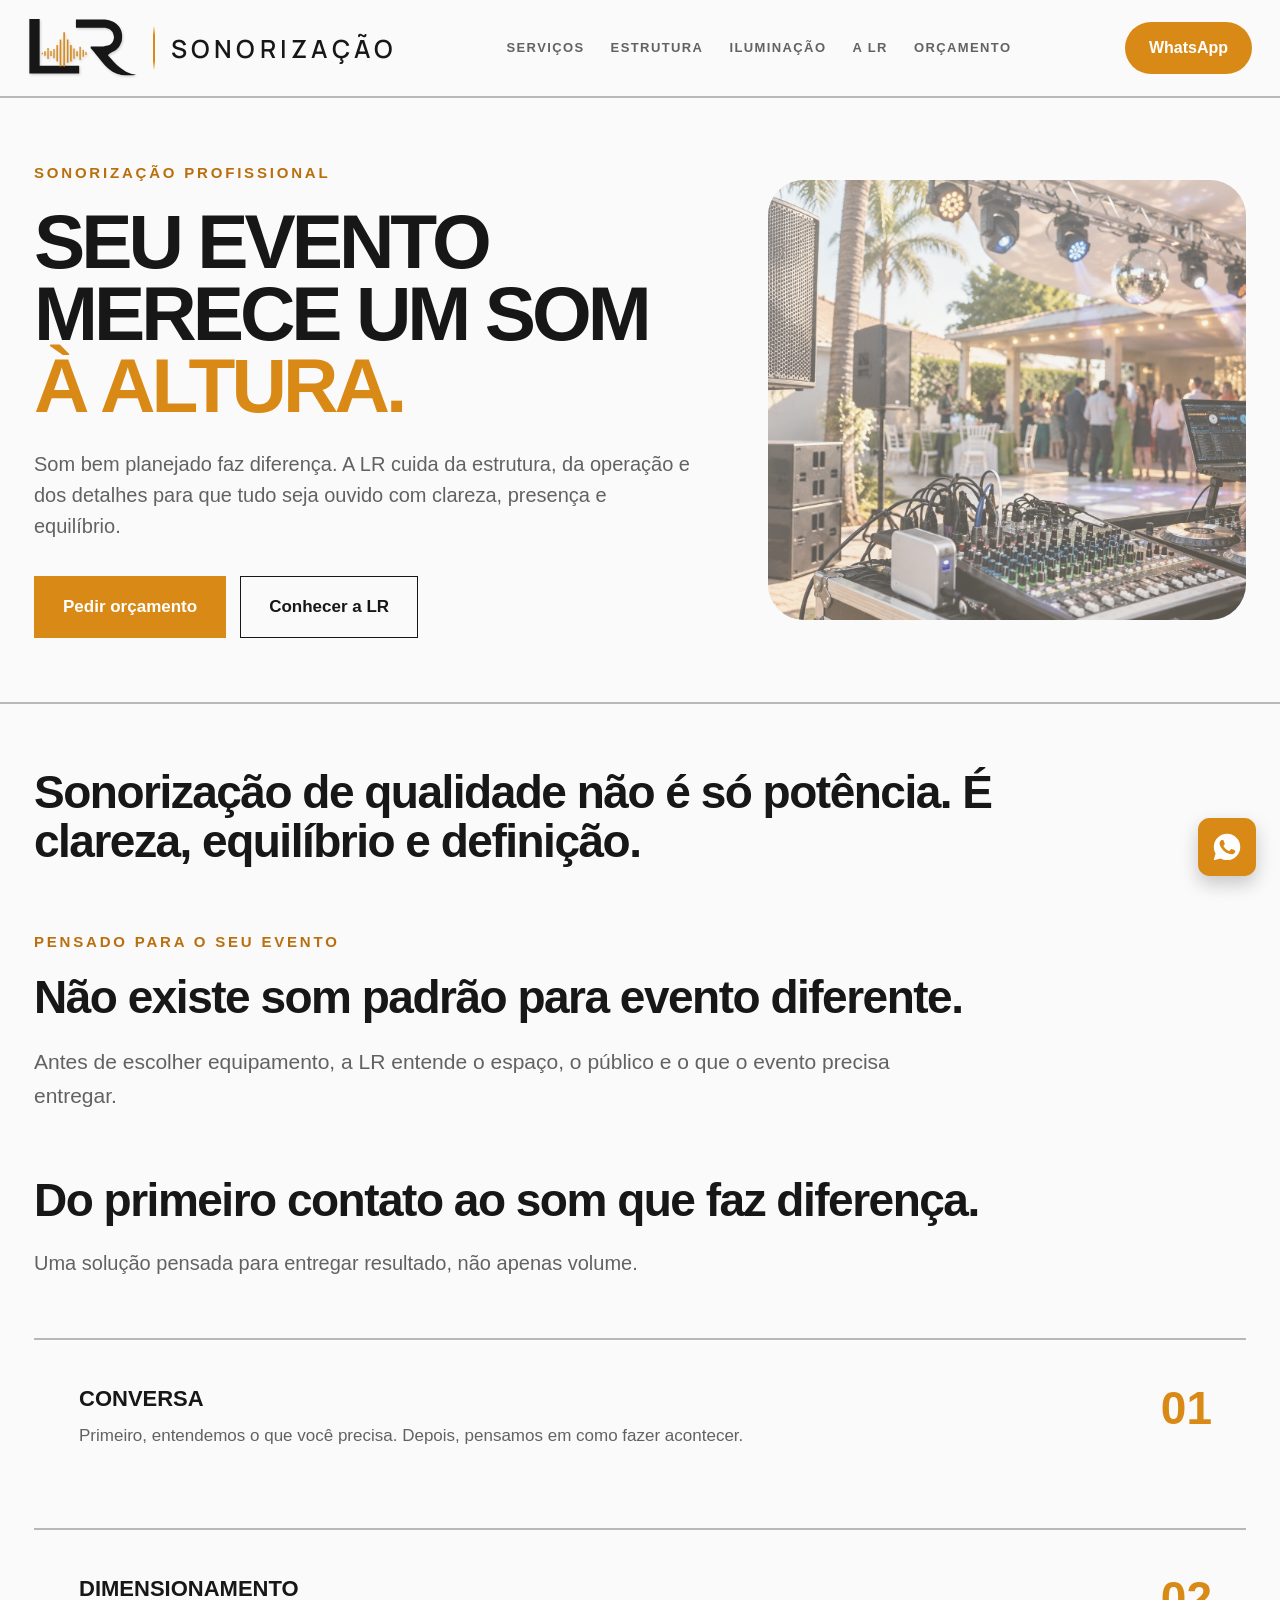
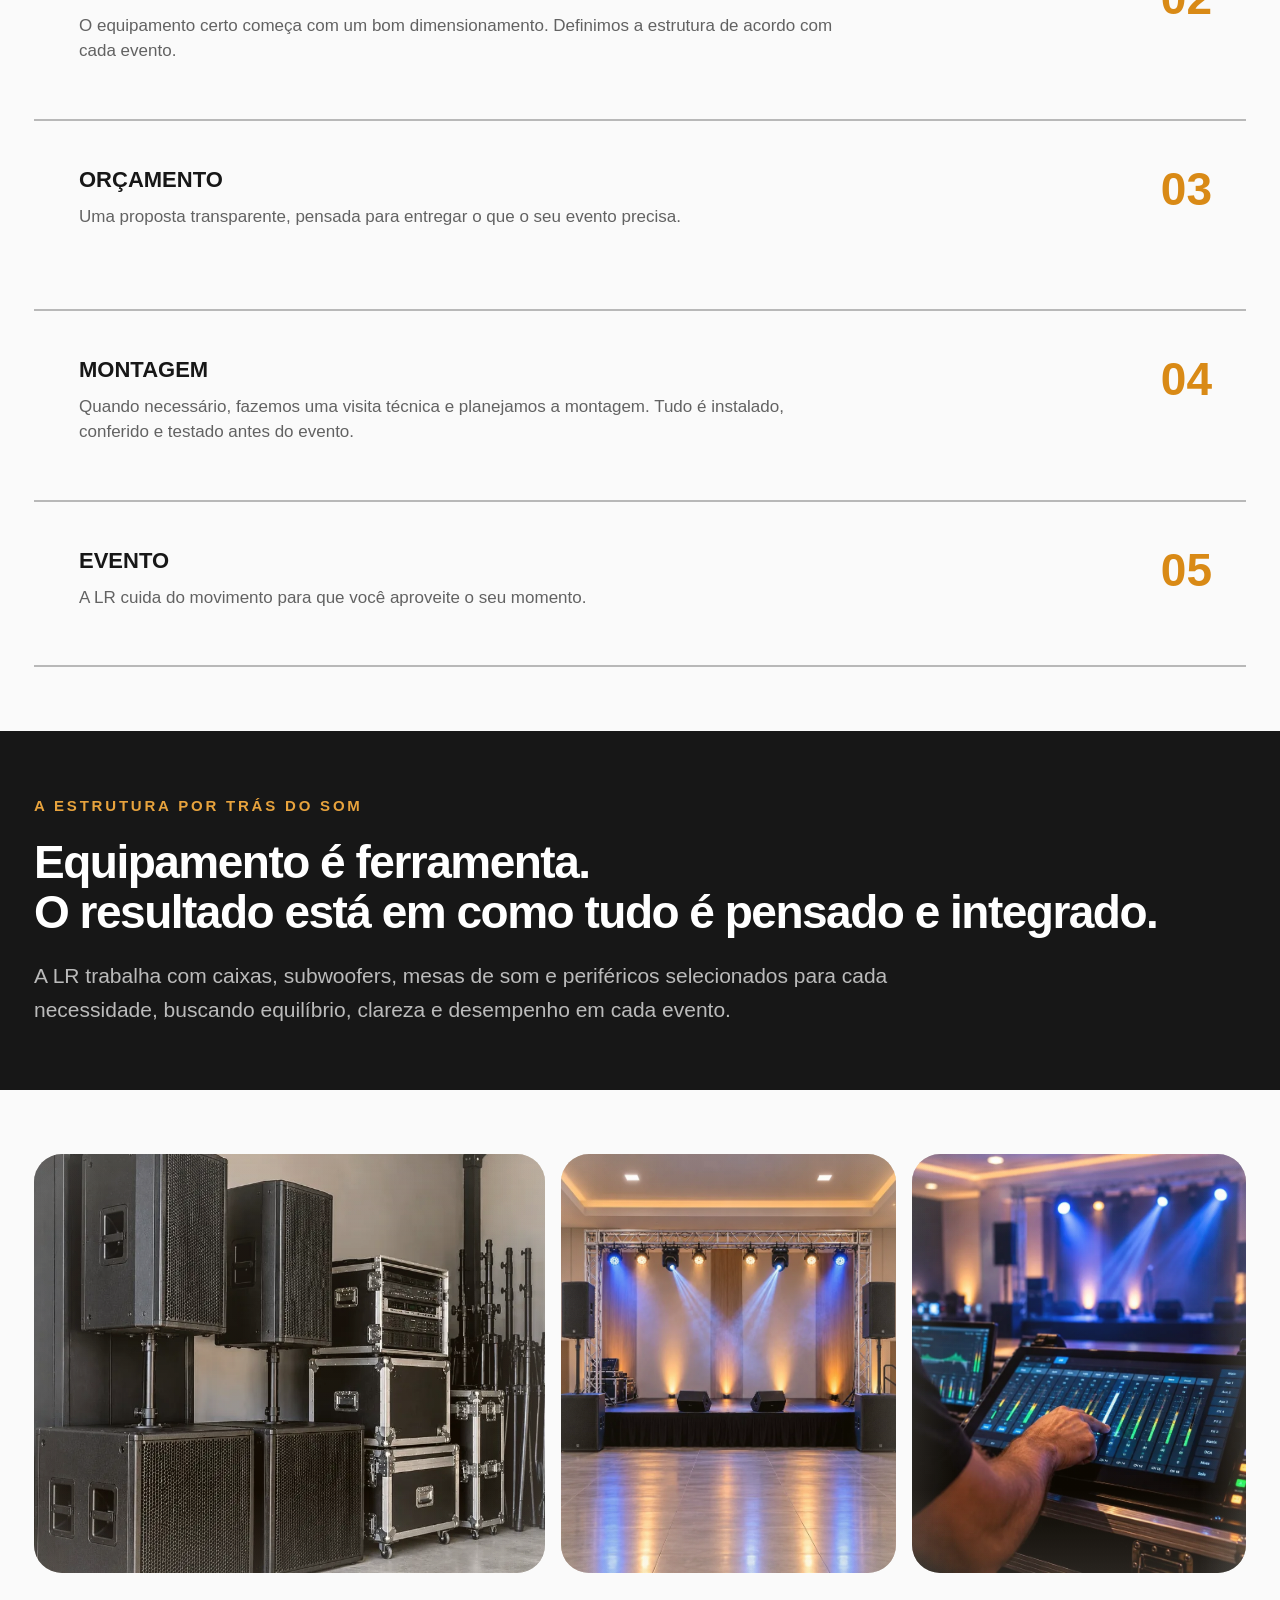
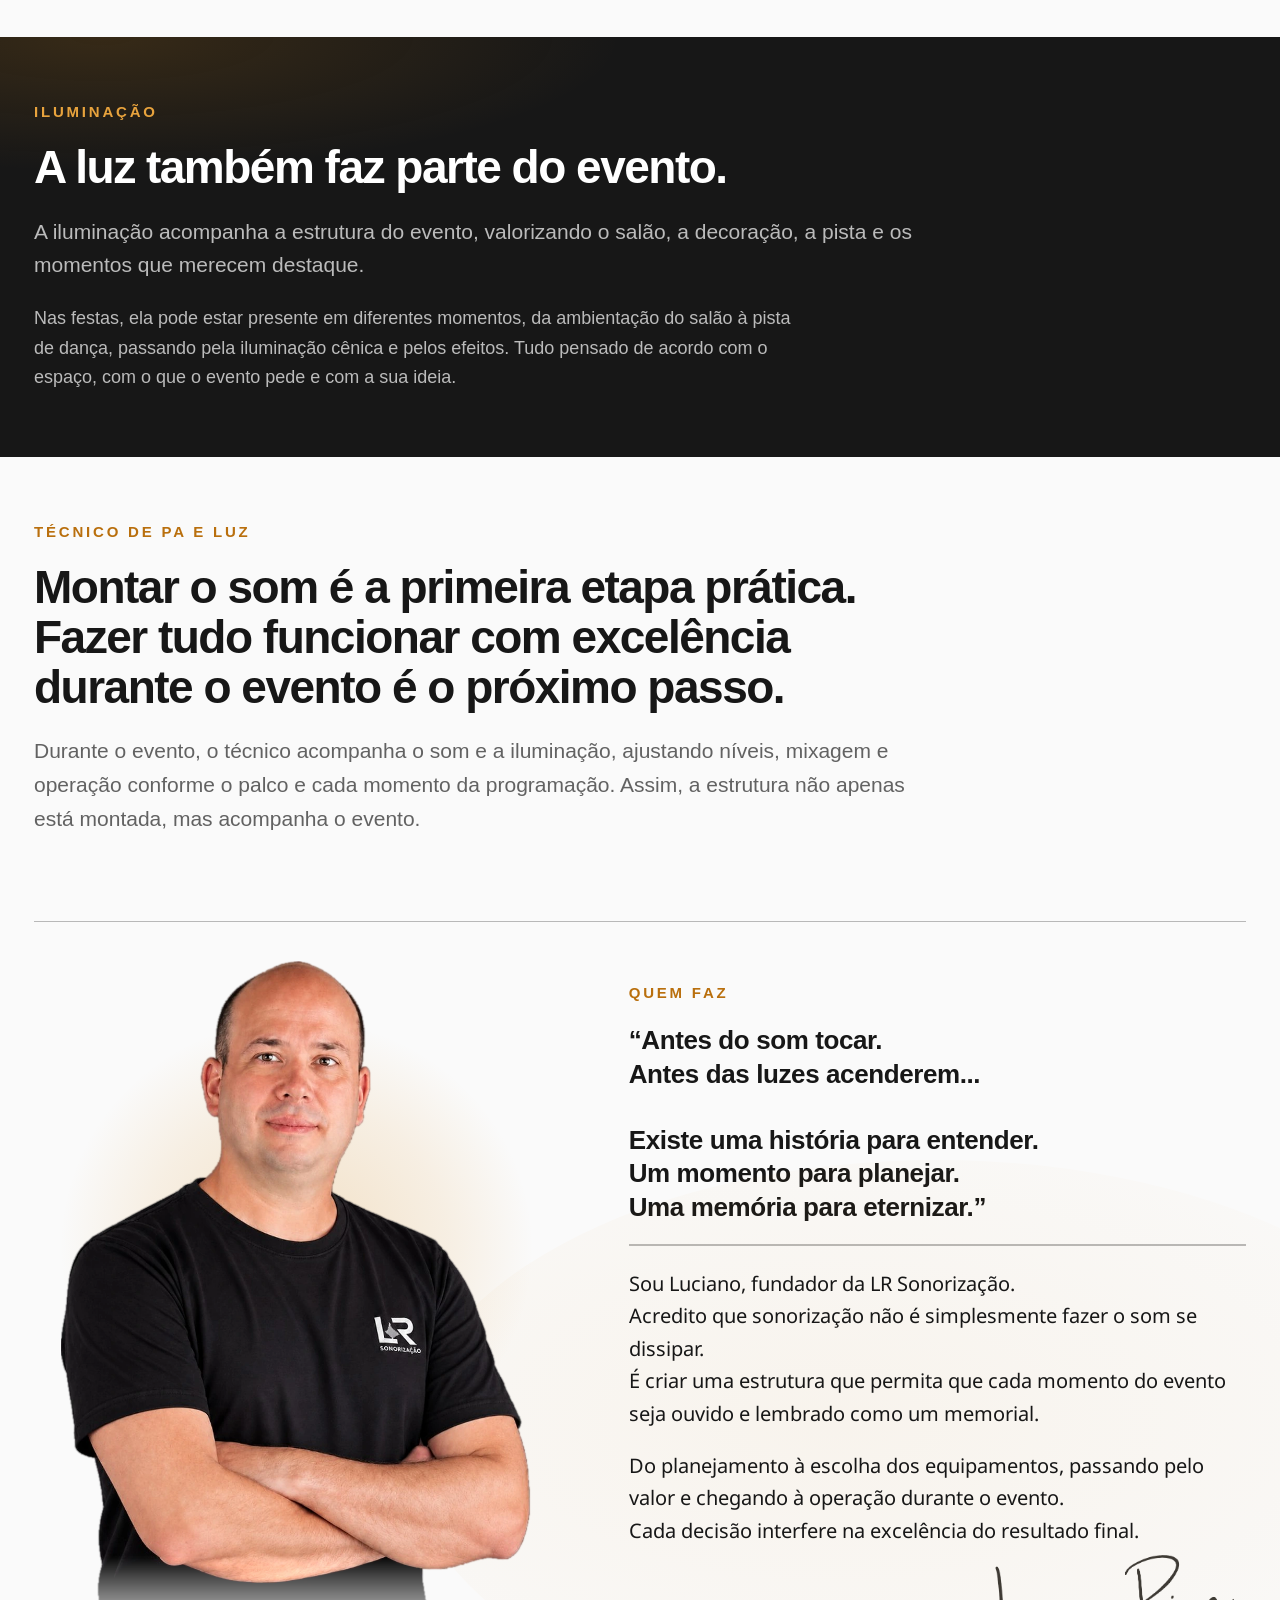
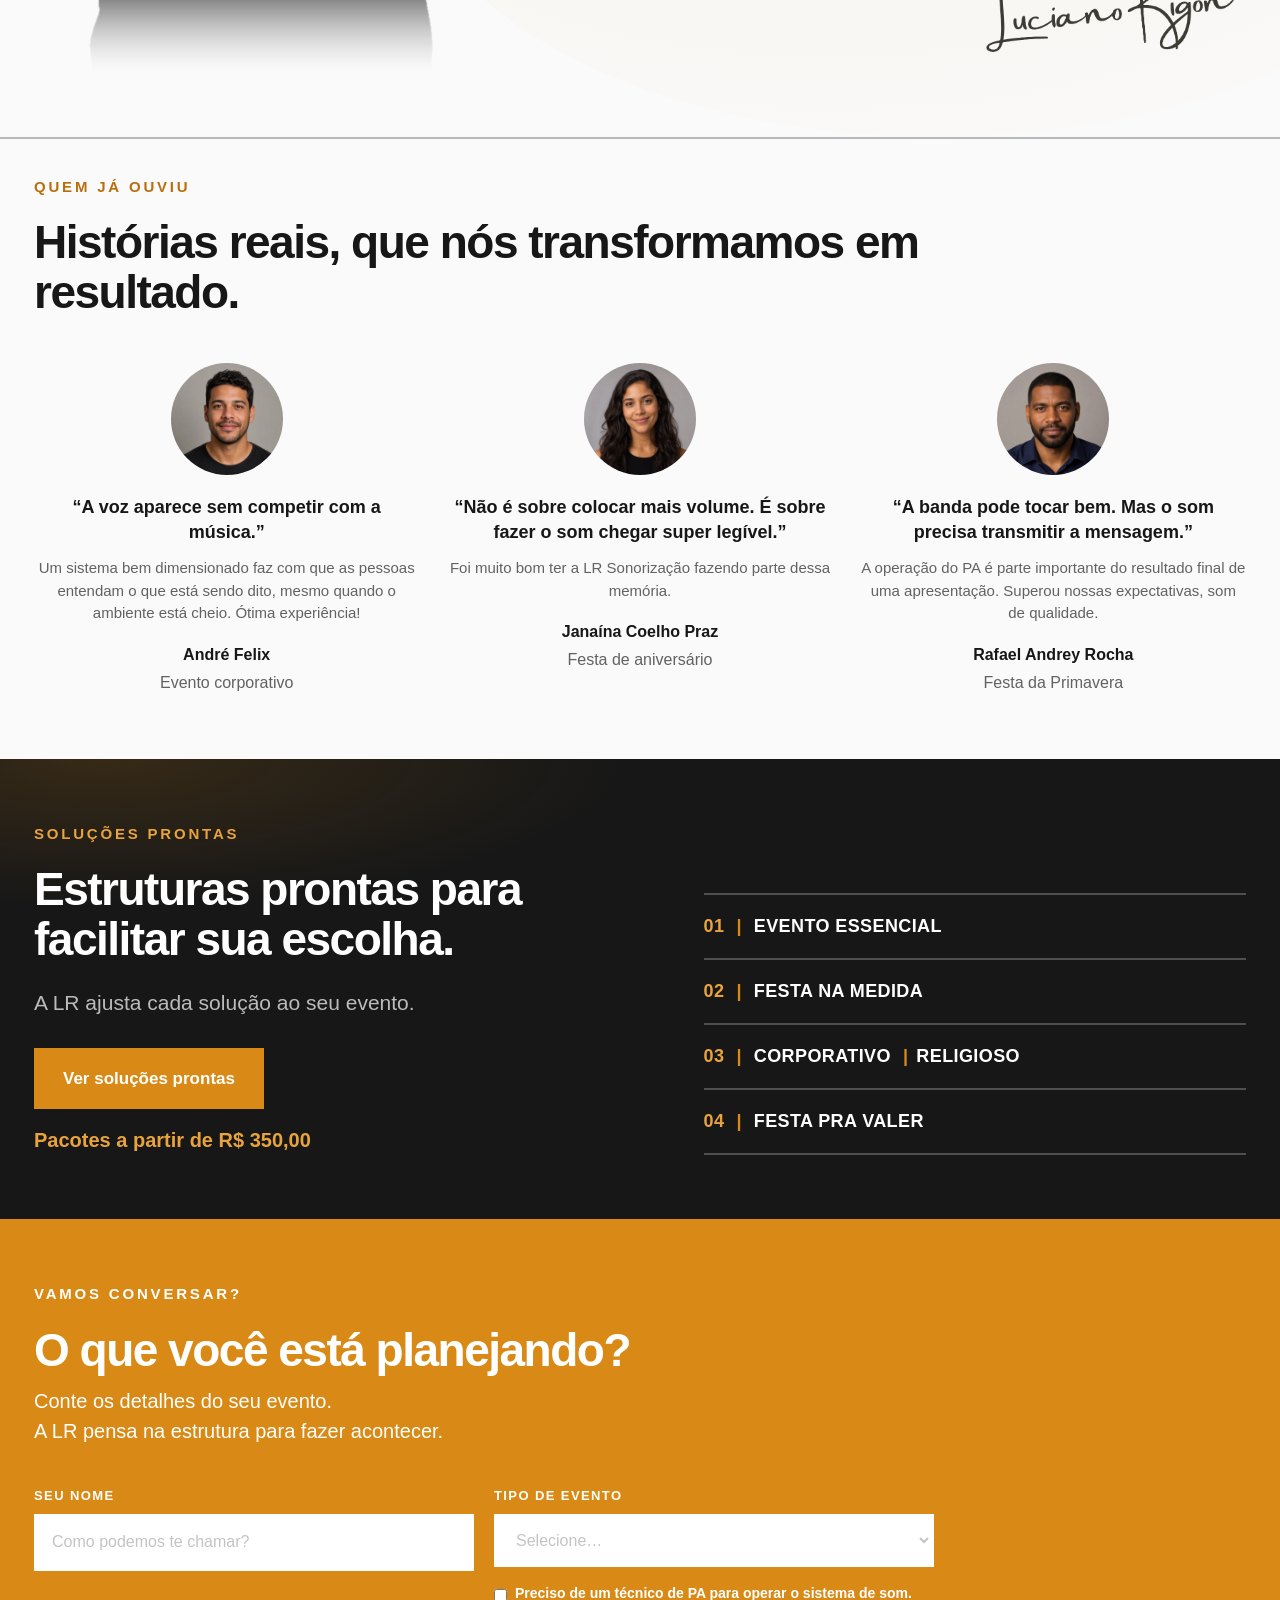
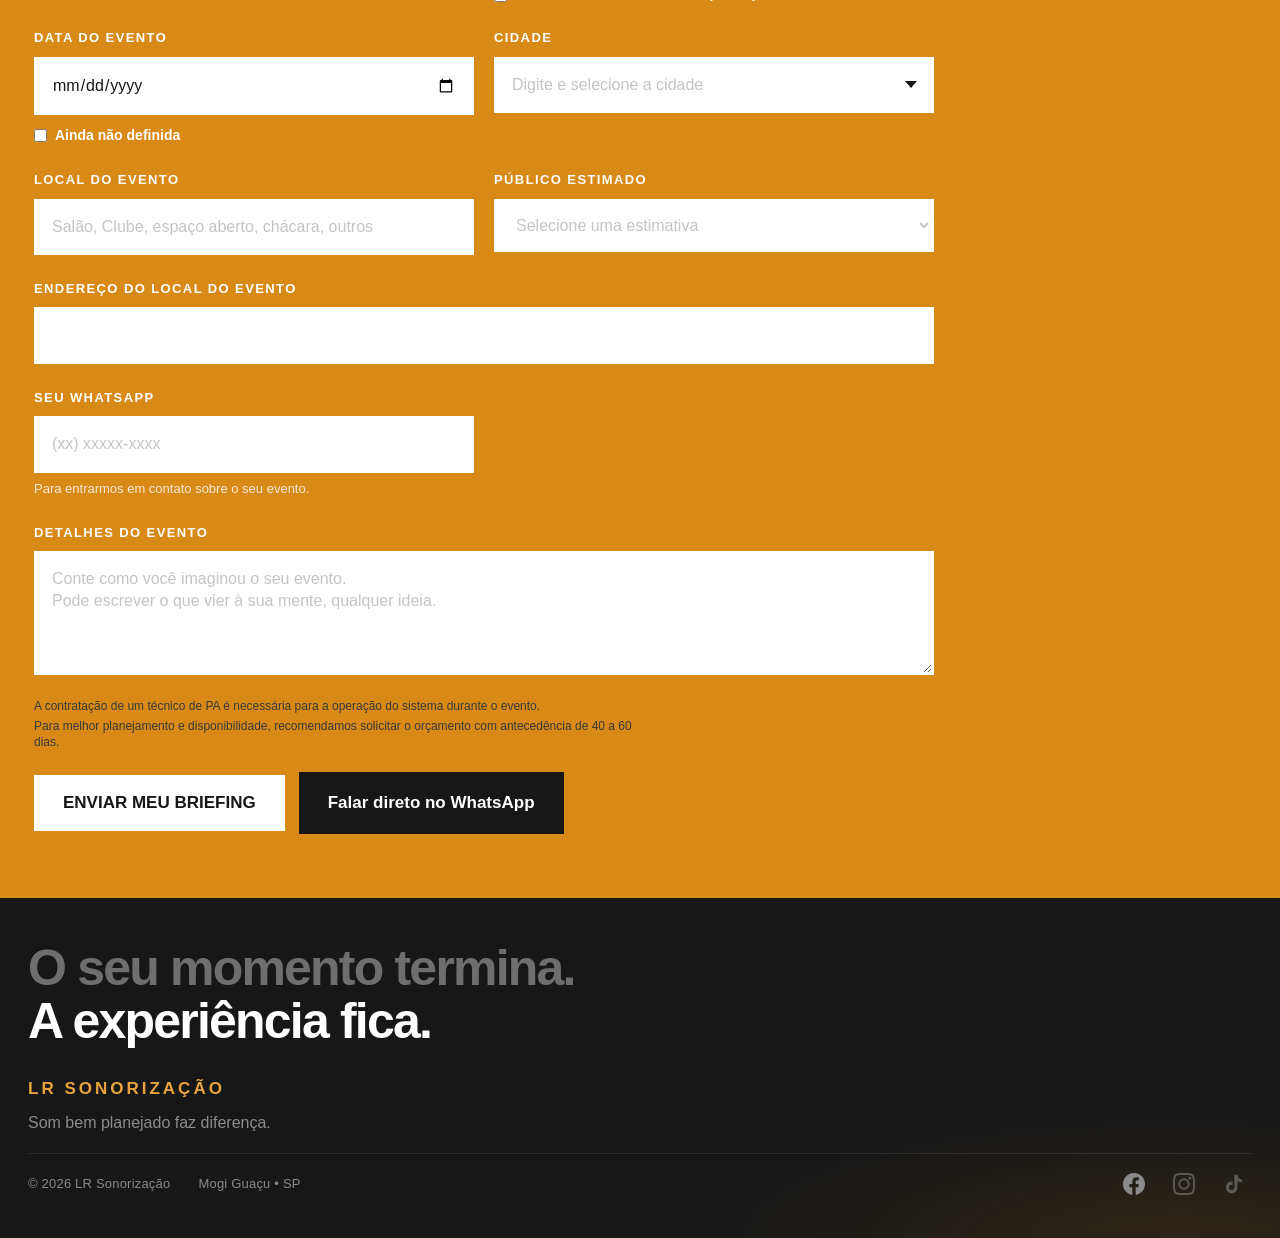
==== commit 759d2720: "Atualizar textos do site e adicionar redes sociais no rodape. Revisao dos blocos Estrutura e Tecnico" ====
--- a/index.html
+++ b/index.html
@@ -177,11 +177,11 @@
   <section id="estrutura" class="equipment">
     <div class="section equipment-inner">
       <p class="eyebrow">A ESTRUTURA POR TRÁS DO SOM</p>
-      <h2>Equipamento é ferramenta.<br>Independentemente da marca, o resultado acontece quando tudo encontra o seu lugar.</h2>
+      <h2>Equipamento é ferramenta.<br>O resultado está em como tudo é pensado e integrado.</h2>
       <p class="large-copy">
-        A LR conta com caixas de alta performance, subwoofers com excelente SPL,
-        mesas de som analógicas ou digitais e periféricos de excelente qualidade
-        para atender diferentes necessidades de sonorização.
+        A LR trabalha com caixas, subwoofers, mesas de som e periféricos
+        selecionados para cada necessidade, buscando equilíbrio, clareza e
+        desempenho em cada evento.
       </p>
     </div>
   </section>
@@ -225,15 +225,12 @@
   </section>
 
   <section id="tecnico-pa" class="section pa-tech">
-    <p class="eyebrow">TÉCNICO DE PA</p>
-    <h2>Montar o som é a primeira etapa prática.<br>Trazer a imagem sonora para os ouvidos é o próximo nível.</h2>
+    <p class="eyebrow">TÉCNICO DE PA E LUZ</p>
+    <h2>Montar o som é a primeira etapa prática.<br>Fazer tudo funcionar com excelência durante o evento é o próximo passo.</h2>
     <p class="large-copy">
-      Montar e configurar o sistema deixa tudo pronto para tocar.
-      O técnico de PA é quem opera esse som durante o evento.
-    </p>
-    <p class="pa-tech-copy">
-      Enquanto a festa acontece, ele cuida das vozes, das músicas e do volume
-      — para o som acompanhar cada momento. É uma camada adicional ao da montagem.
+      Durante o evento, o técnico acompanha o som e a iluminação, ajustando
+      níveis, mixagem e operação conforme o palco e cada momento da programação.
+      Assim, a estrutura não apenas está montada, mas acompanha o evento.
     </p>
   </section>
 
@@ -464,8 +461,34 @@
     </div>
 
     <div class="footer-meta">
-      <span>© 2026 LR Sonorização</span>
-      <span>Mogi Guaçu • SP</span>
+      <div class="footer-meta-copy">
+        <span>© 2026 LR Sonorização</span>
+        <span>Mogi Guaçu • SP</span>
+      </div>
+
+      <ul class="footer-social" aria-label="Redes sociais">
+        <li>
+          <a href="https://www.facebook.com/profile.php?id=61594353360876" target="_blank" rel="noopener noreferrer" aria-label="LR Sonorização no Facebook">
+            <svg viewBox="0 0 24 24" aria-hidden="true" focusable="false">
+              <path d="M24 12.073c0-6.627-5.373-12-12-12s-12 5.373-12 12c0 5.99 4.388 10.954 10.125 11.854v-8.385H7.078v-3.47h3.047V9.43c0-3.007 1.792-4.669 4.533-4.669 1.312 0 2.686.235 2.686.235v2.953H15.83c-1.491 0-1.956.925-1.956 1.874v2.25h3.328l-.532 3.47h-2.796v8.385C19.612 23.027 24 18.062 24 12.073z"/>
+            </svg>
+          </a>
+        </li>
+        <li>
+          <span class="footer-social-icon footer-social-icon--pending" aria-label="Instagram (em breve)">
+            <svg viewBox="0 0 24 24" aria-hidden="true" focusable="false">
+              <path d="M12 2.163c3.204 0 3.584.012 4.85.07 3.252.148 4.771 1.691 4.919 4.919.058 1.265.069 1.645.069 4.849 0 3.205-.012 3.584-.069 4.849-.149 3.225-1.664 4.771-4.919 4.919-1.266.058-1.644.07-4.85.07-3.204 0-3.584-.012-4.849-.07-3.26-.149-4.771-1.699-4.919-4.92-.058-1.265-.07-1.644-.07-4.849 0-3.204.013-3.583.07-4.849.149-3.227 1.664-4.771 4.919-4.919 1.266-.057 1.645-.069 4.849-.069zM12 0C8.741 0 8.333.014 7.053.072 2.695.272.273 2.69.073 7.052.014 8.333 0 8.741 0 12c0 3.259.014 3.668.072 4.948.2 4.358 2.618 6.78 6.98 6.98C8.333 23.986 8.741 24 12 24c3.259 0 3.668-.014 4.948-.072 4.354-.2 6.782-2.618 6.979-6.98.059-1.28.073-1.689.073-4.948 0-3.259-.014-3.667-.072-4.947-.196-4.354-2.617-6.78-6.979-6.98C15.668.014 15.259 0 12 0zm0 5.838a6.162 6.162 0 1 0 0 12.324 6.162 6.162 0 0 0 0-12.324zM12 16a4 4 0 1 1 0-8 4 4 0 0 1 0 8zm6.406-11.845a1.44 1.44 0 1 0 0 2.881 1.44 1.44 0 0 0 0-2.881z"/>
+            </svg>
+          </span>
+        </li>
+        <li>
+          <span class="footer-social-icon footer-social-icon--pending" aria-label="TikTok (em breve)">
+            <svg viewBox="0 0 24 24" aria-hidden="true" focusable="false">
+              <path d="M19.59 6.69a4.83 4.83 0 0 1-3.77-4.25V2h-3.45v13.67a2.89 2.89 0 0 1-5.2 1.74 2.89 2.89 0 0 1 2.31-4.64 2.93 2.93 0 0 1 .88.13V9.4a6.84 6.84 0 0 0-1-.05A6.33 6.33 0 0 0 5 20.1a6.34 6.34 0 0 0 10.86-4.43v-7a8.16 8.16 0 0 0 4.77 1.52v-3.4a4.85 4.85 0 0 1-1-.1z"/>
+            </svg>
+          </span>
+        </li>
+      </ul>
     </div>
   </div>
 </footer>
--- a/style.css
+++ b/style.css
@@ -1273,13 +1273,56 @@
 .footer-meta {
   display: flex;
   flex-wrap: wrap;
-  gap: 10px 28px;
+  align-items: center;
+  justify-content: space-between;
+  gap: 16px 28px;
   margin-top: 18px;
   padding-top: 12px;
   border-top: 1px solid rgba(255, 255, 255, .09);
   color: #8A8A8A;
   font-size: 13px;
   letter-spacing: .2px;
+}
+
+.footer-meta-copy {
+  display: flex;
+  flex-wrap: wrap;
+  gap: 10px 28px;
+}
+
+.footer-social {
+  display: flex;
+  align-items: center;
+  gap: 14px;
+  margin: 0 0 0 auto;
+  padding: 0;
+  list-style: none;
+}
+
+.footer-social a,
+.footer-social-icon {
+  display: grid;
+  place-items: center;
+  width: 36px;
+  height: 36px;
+  color: #8A8A8A;
+  transition: color .2s ease, transform .2s ease;
+}
+
+.footer-social a:hover {
+  color: #E8A33D;
+  transform: translateY(-2px);
+}
+
+.footer-social-icon--pending {
+  opacity: .55;
+  cursor: default;
+}
+
+.footer-social svg {
+  width: 22px;
+  height: 22px;
+  fill: currentColor;
 }
 
 .quote-form {
@@ -1822,9 +1865,20 @@
   .footer-signature { margin-top: 24px; }
   .footer-meta {
     flex-direction: column;
-    gap: 6px;
+    align-items: stretch;
+    gap: 14px;
     margin-top: 16px;
     padding-top: 12px;
+  }
+
+  .footer-meta-copy {
+    flex-direction: column;
+    gap: 6px;
+  }
+
+  .footer-social {
+    margin-left: 0;
+    align-self: flex-end;
   }
 
   .nav-links { padding: 8px 18px 18px; }
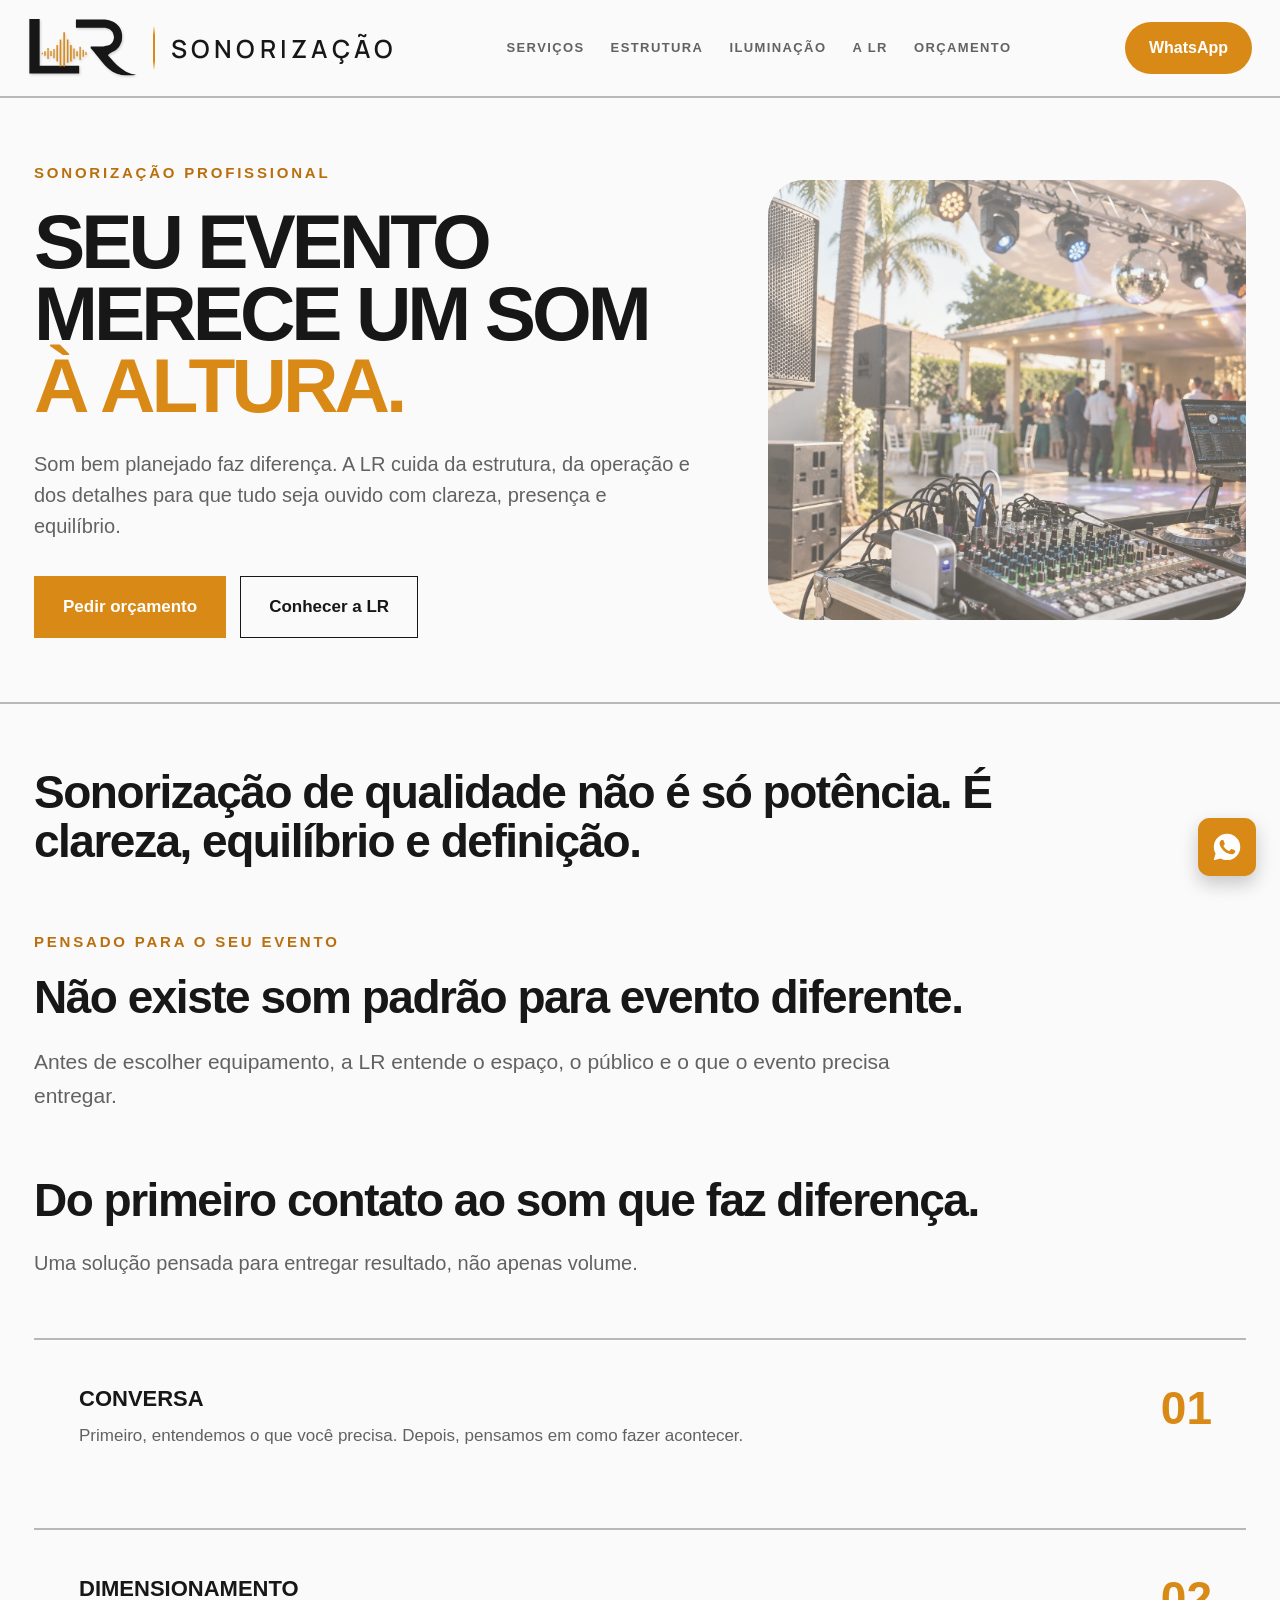
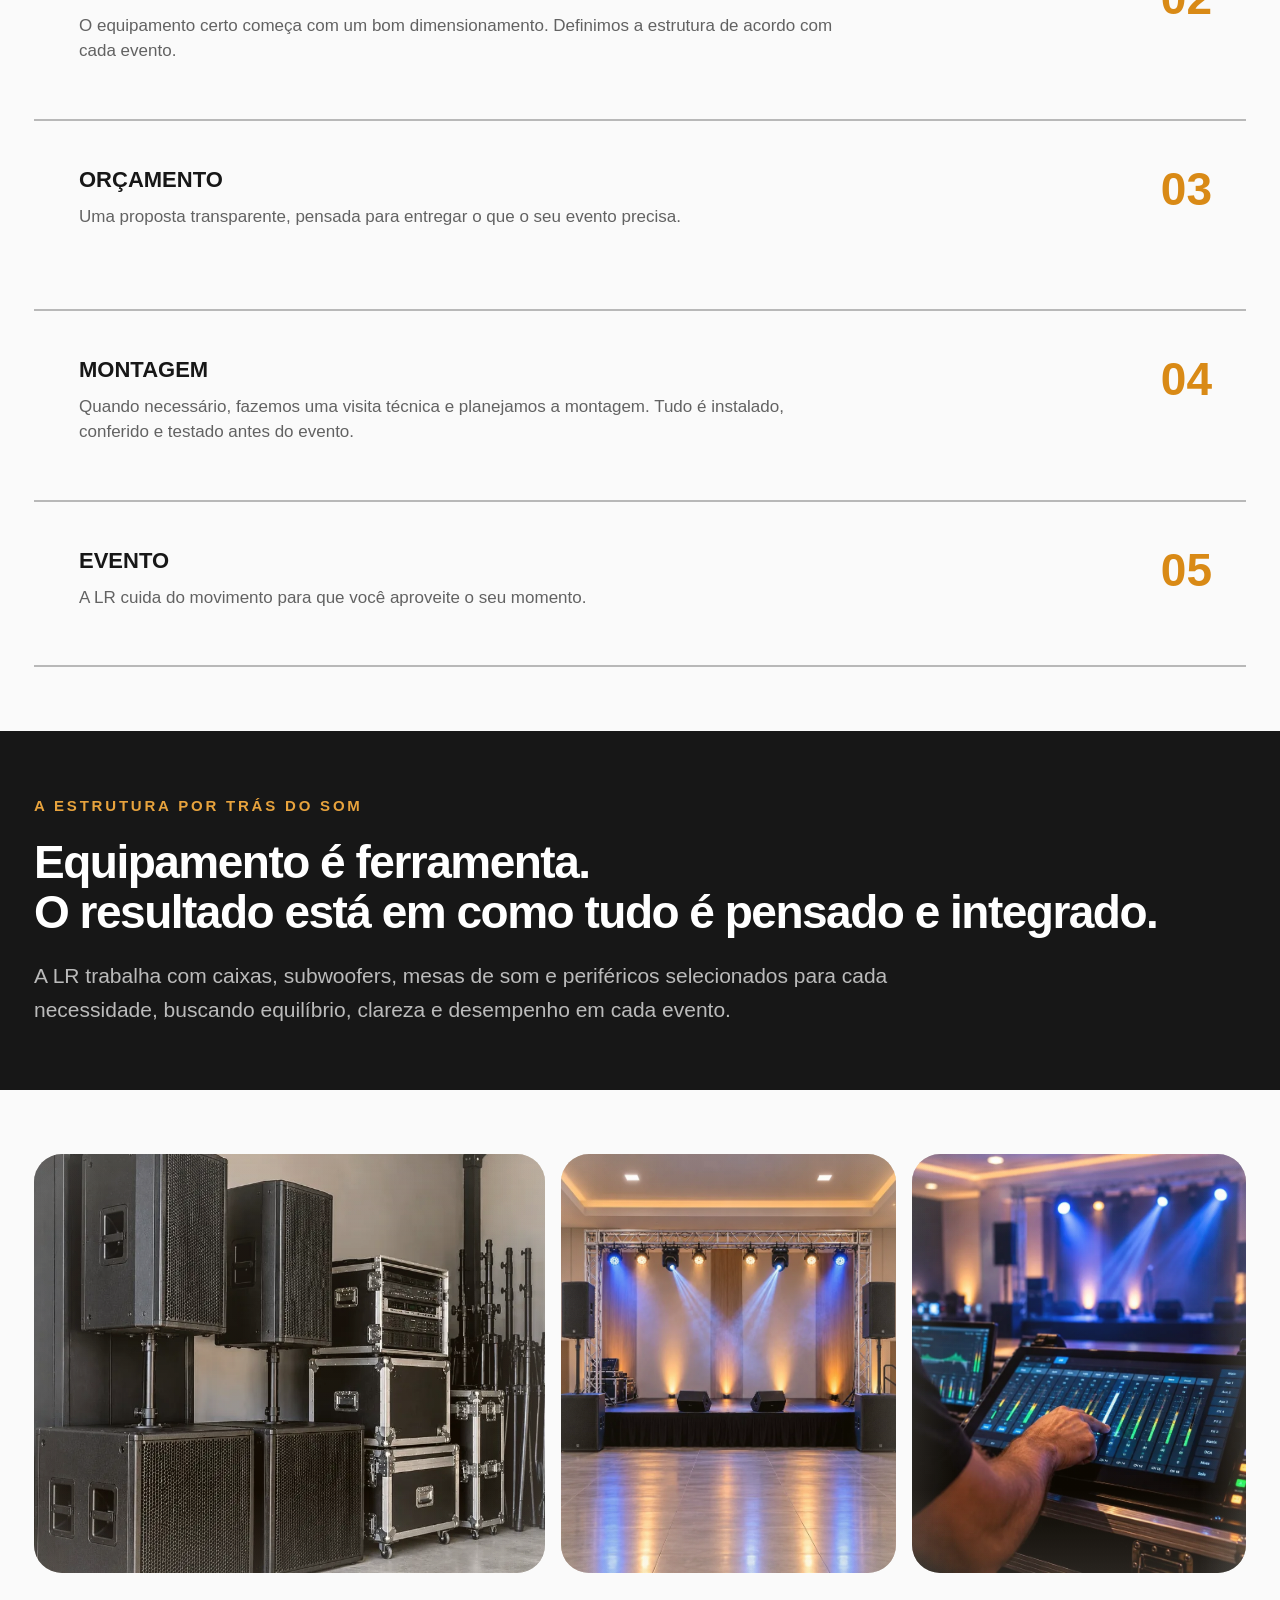
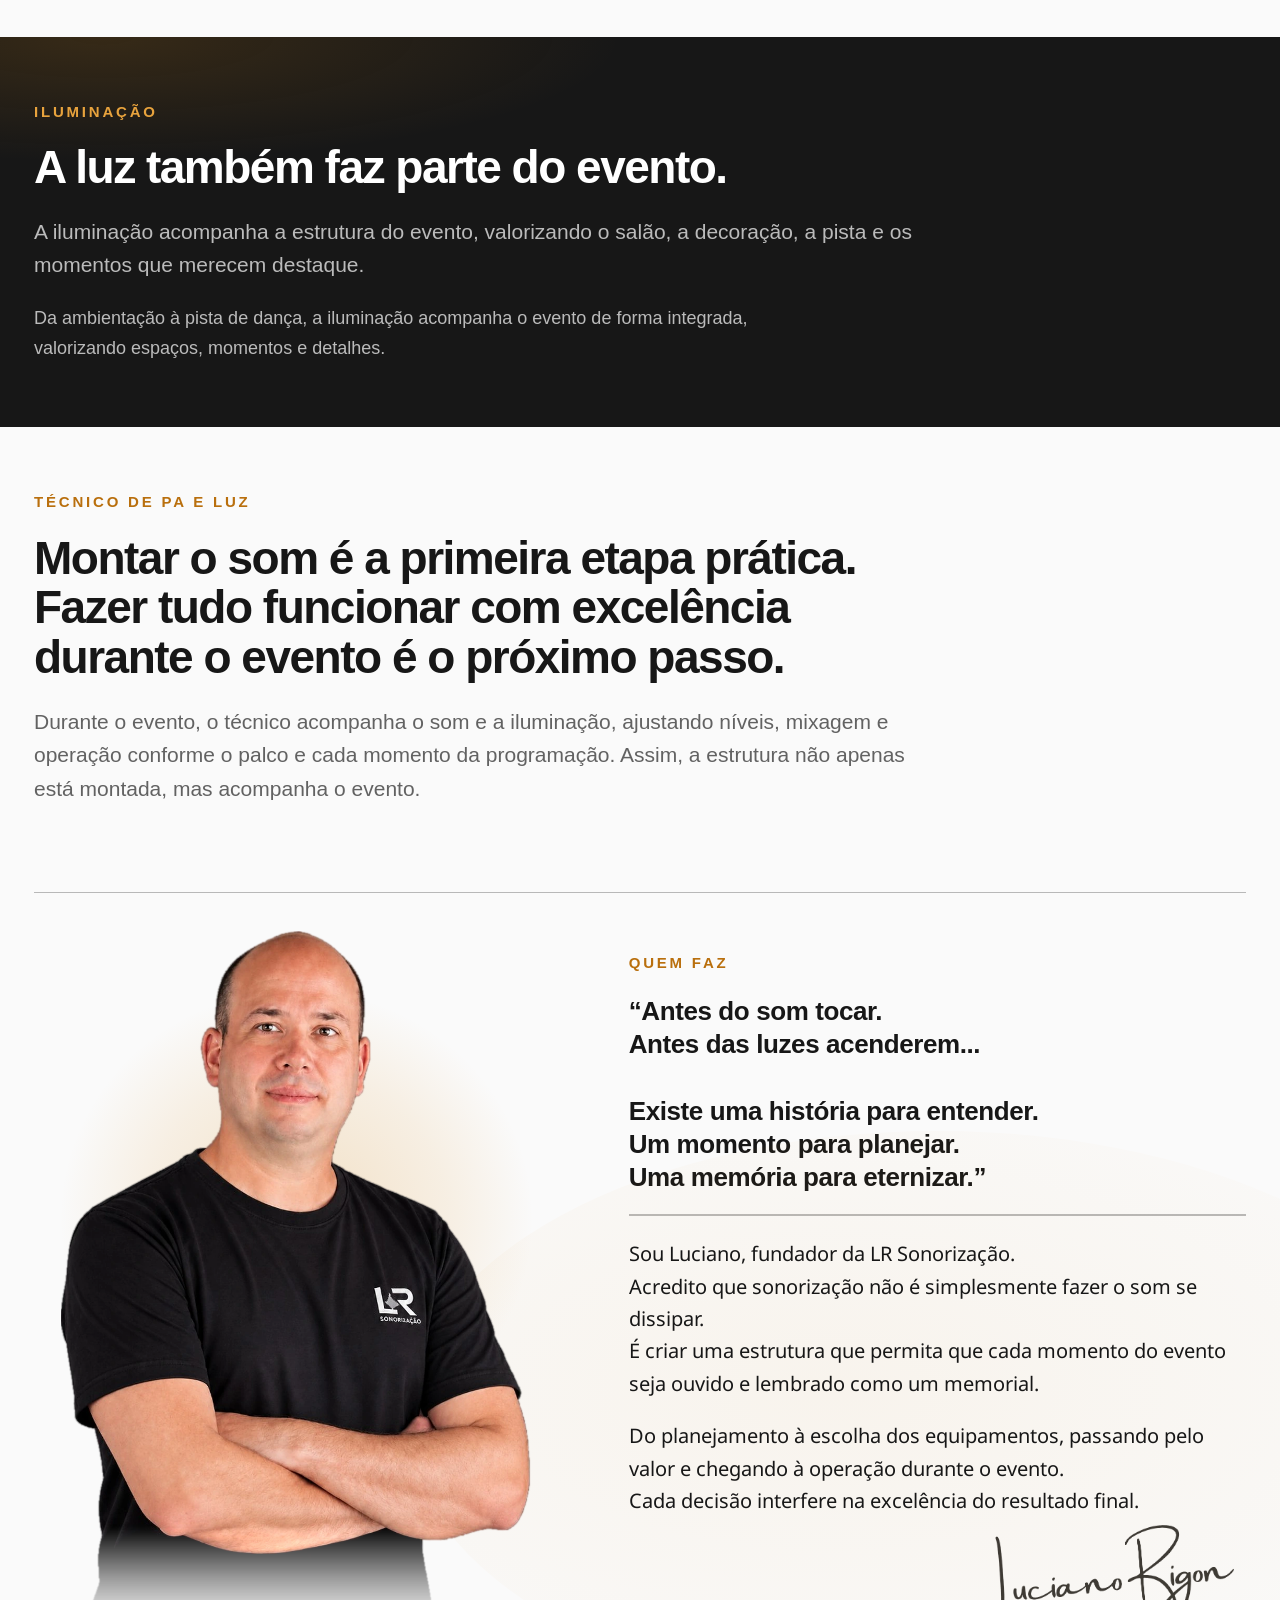
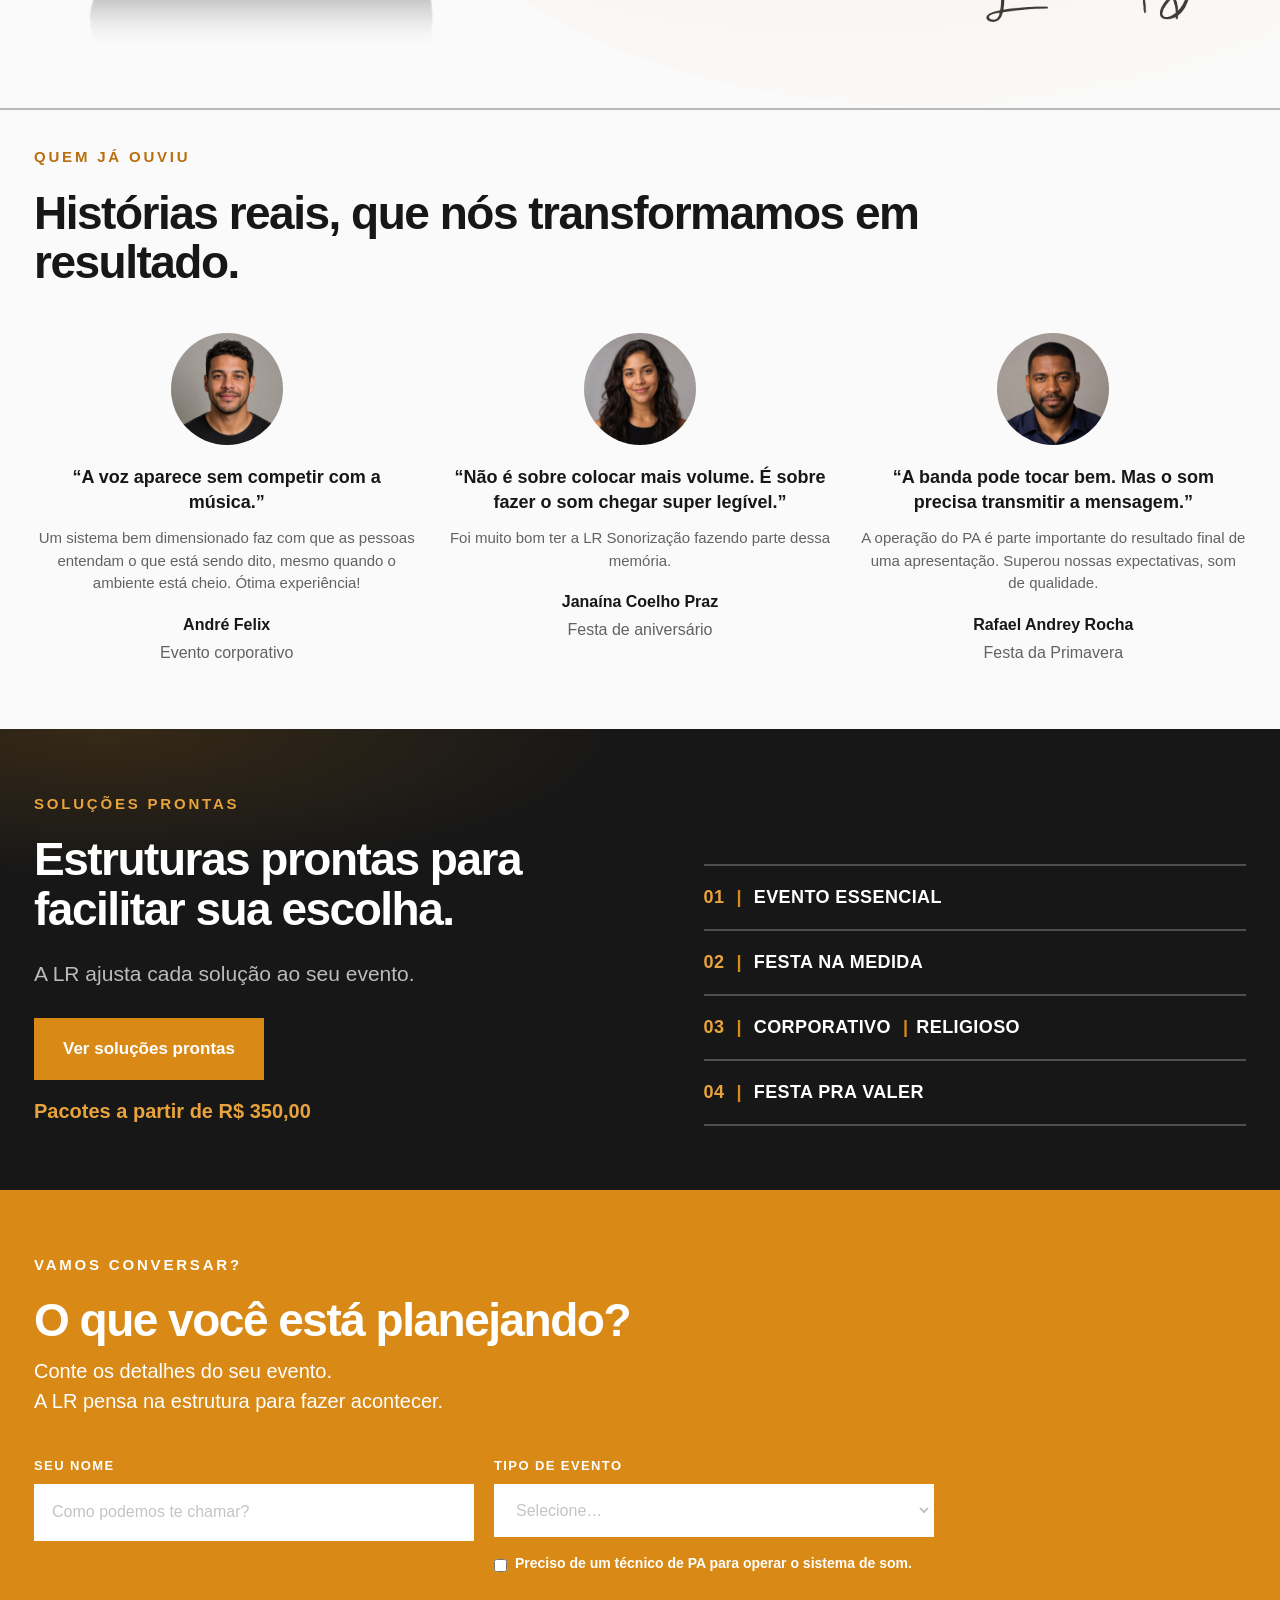
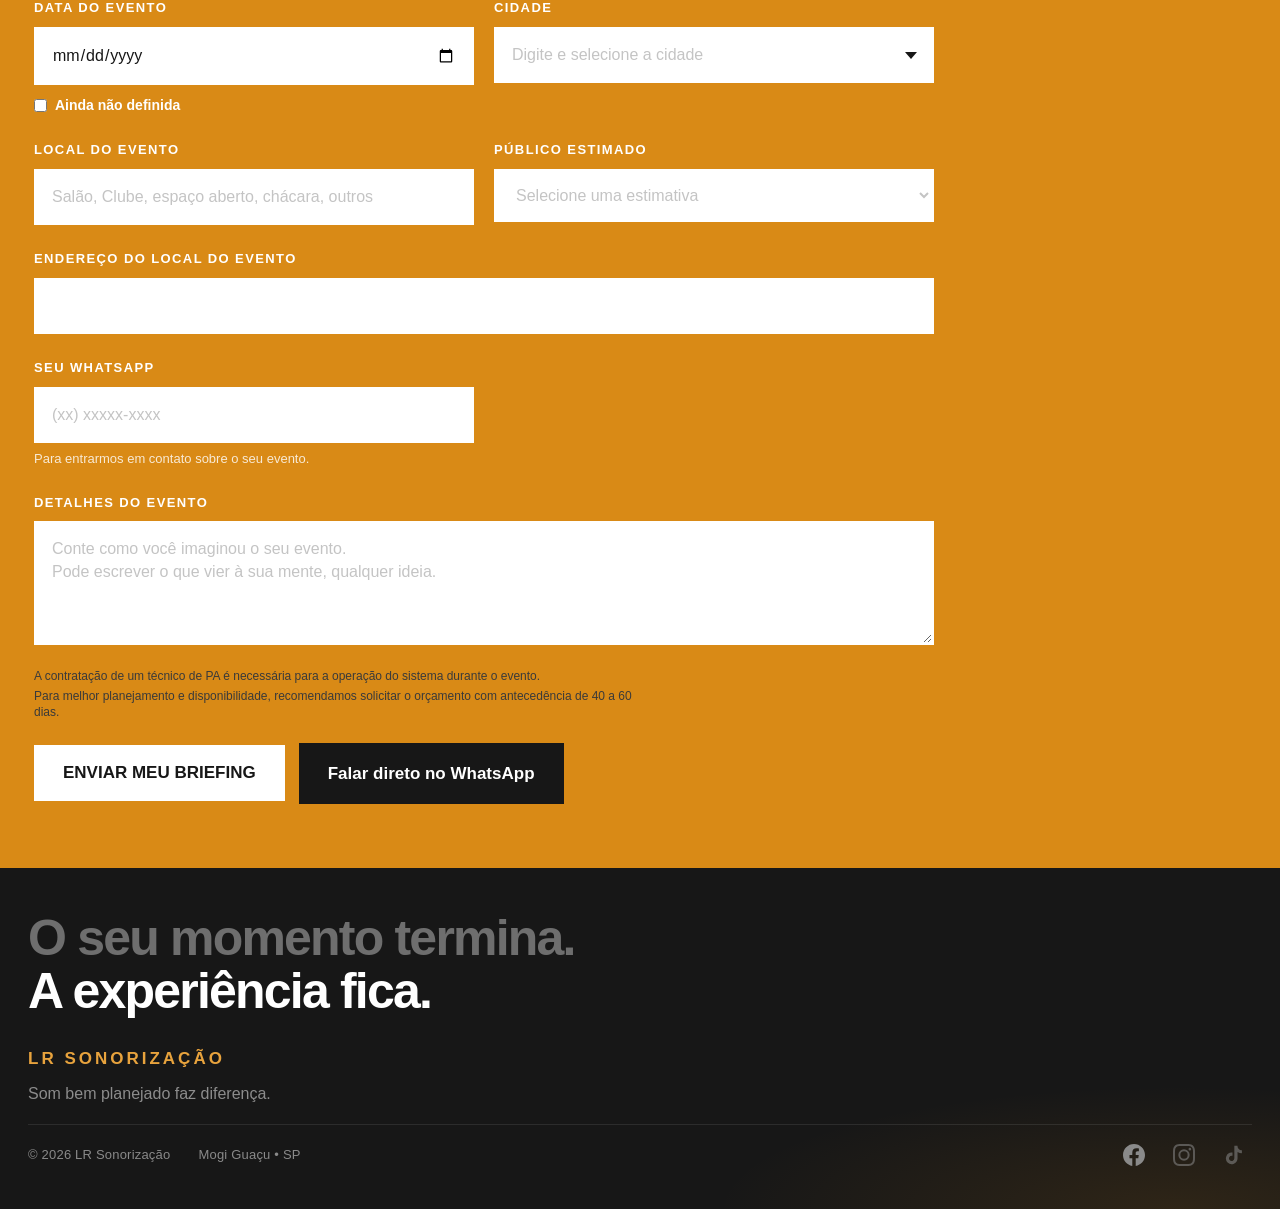
==== commit 5f049060: "Atualizar o texto do bloco Iluminacao na home. Co-authored-by: Cursor <cursoragent@cursor.com>" ====
--- a/index.html
+++ b/index.html
@@ -216,10 +216,8 @@
         decoração, a pista e os momentos que merecem destaque.
       </p>
       <p class="lighting-copy">
-        Nas festas, ela pode estar presente em diferentes momentos, da
-        ambientação do salão à pista de dança, passando pela iluminação
-        cênica e pelos efeitos. Tudo pensado de acordo com o espaço, com
-        o que o evento pede e com a sua ideia.
+        Da ambientação à pista de dança, a iluminação acompanha o evento de
+        forma integrada, valorizando espaços, momentos e detalhes.
       </p>
     </div>
   </section>
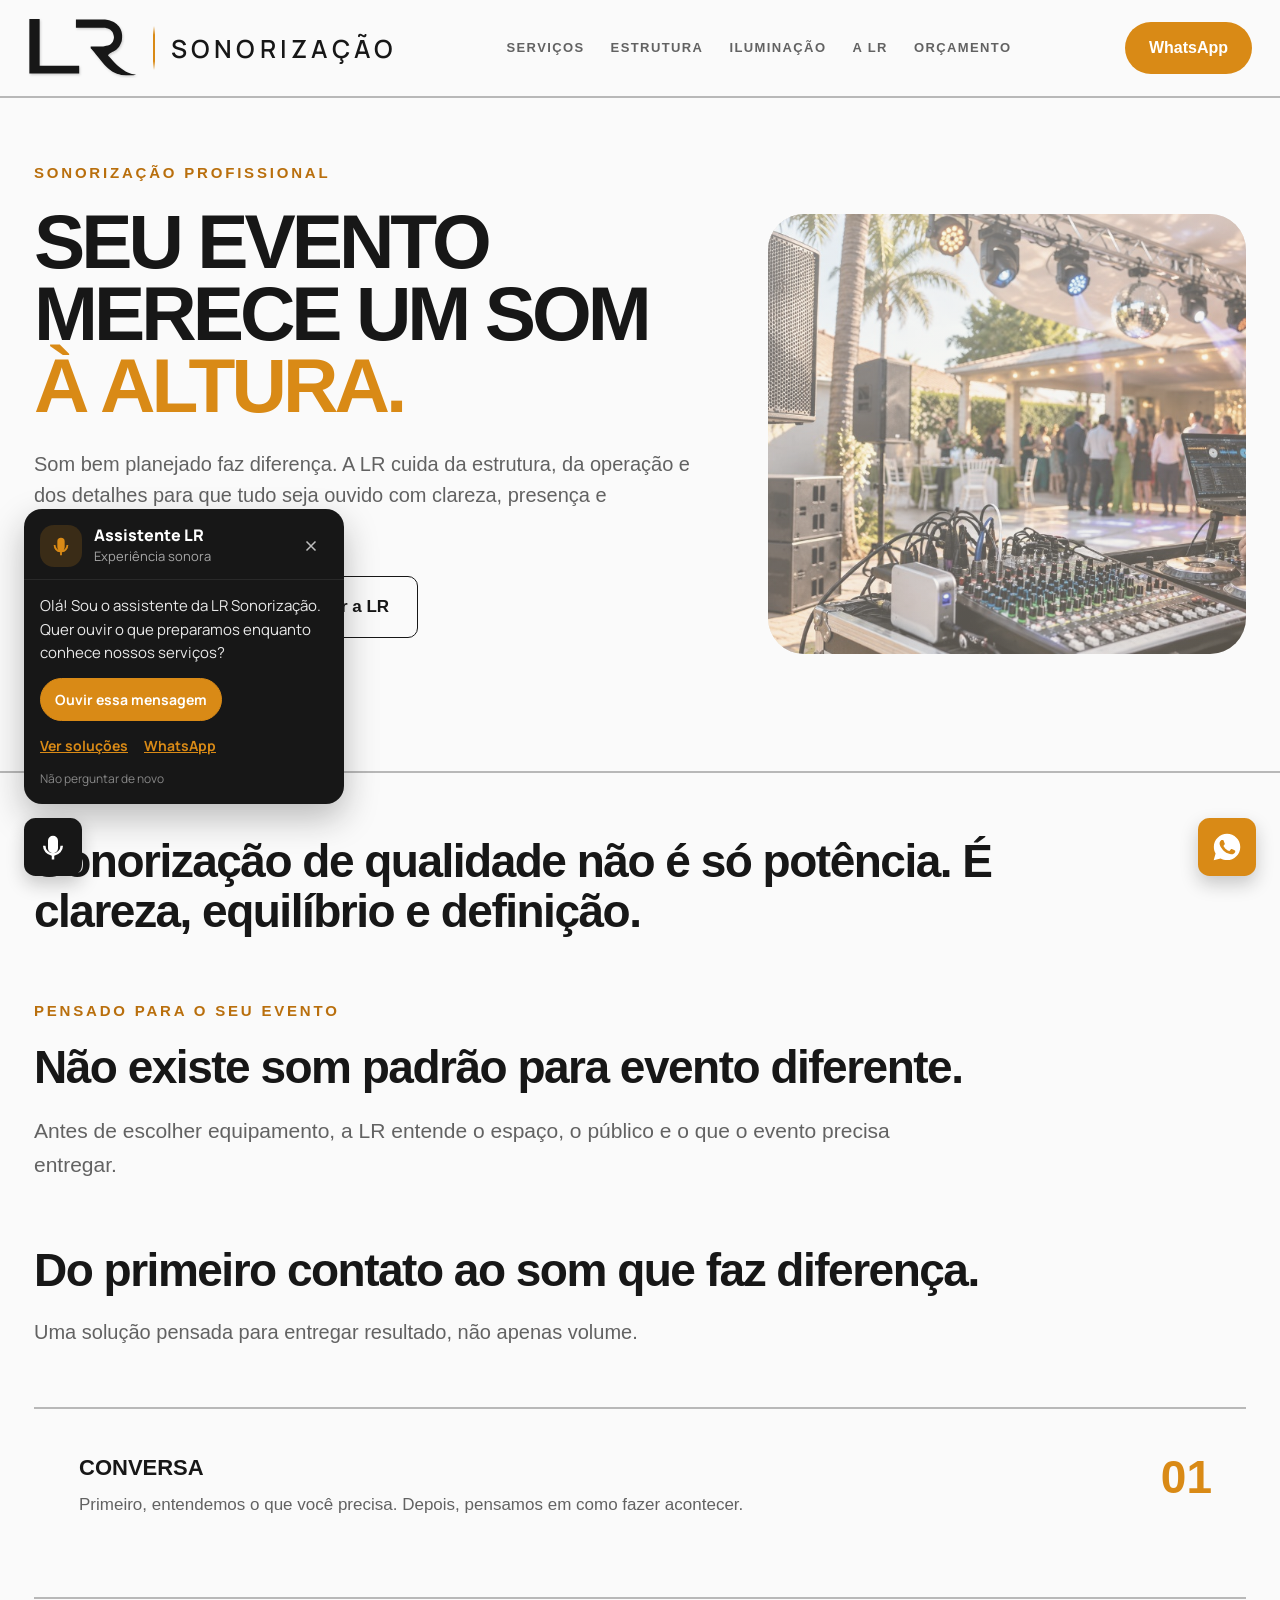
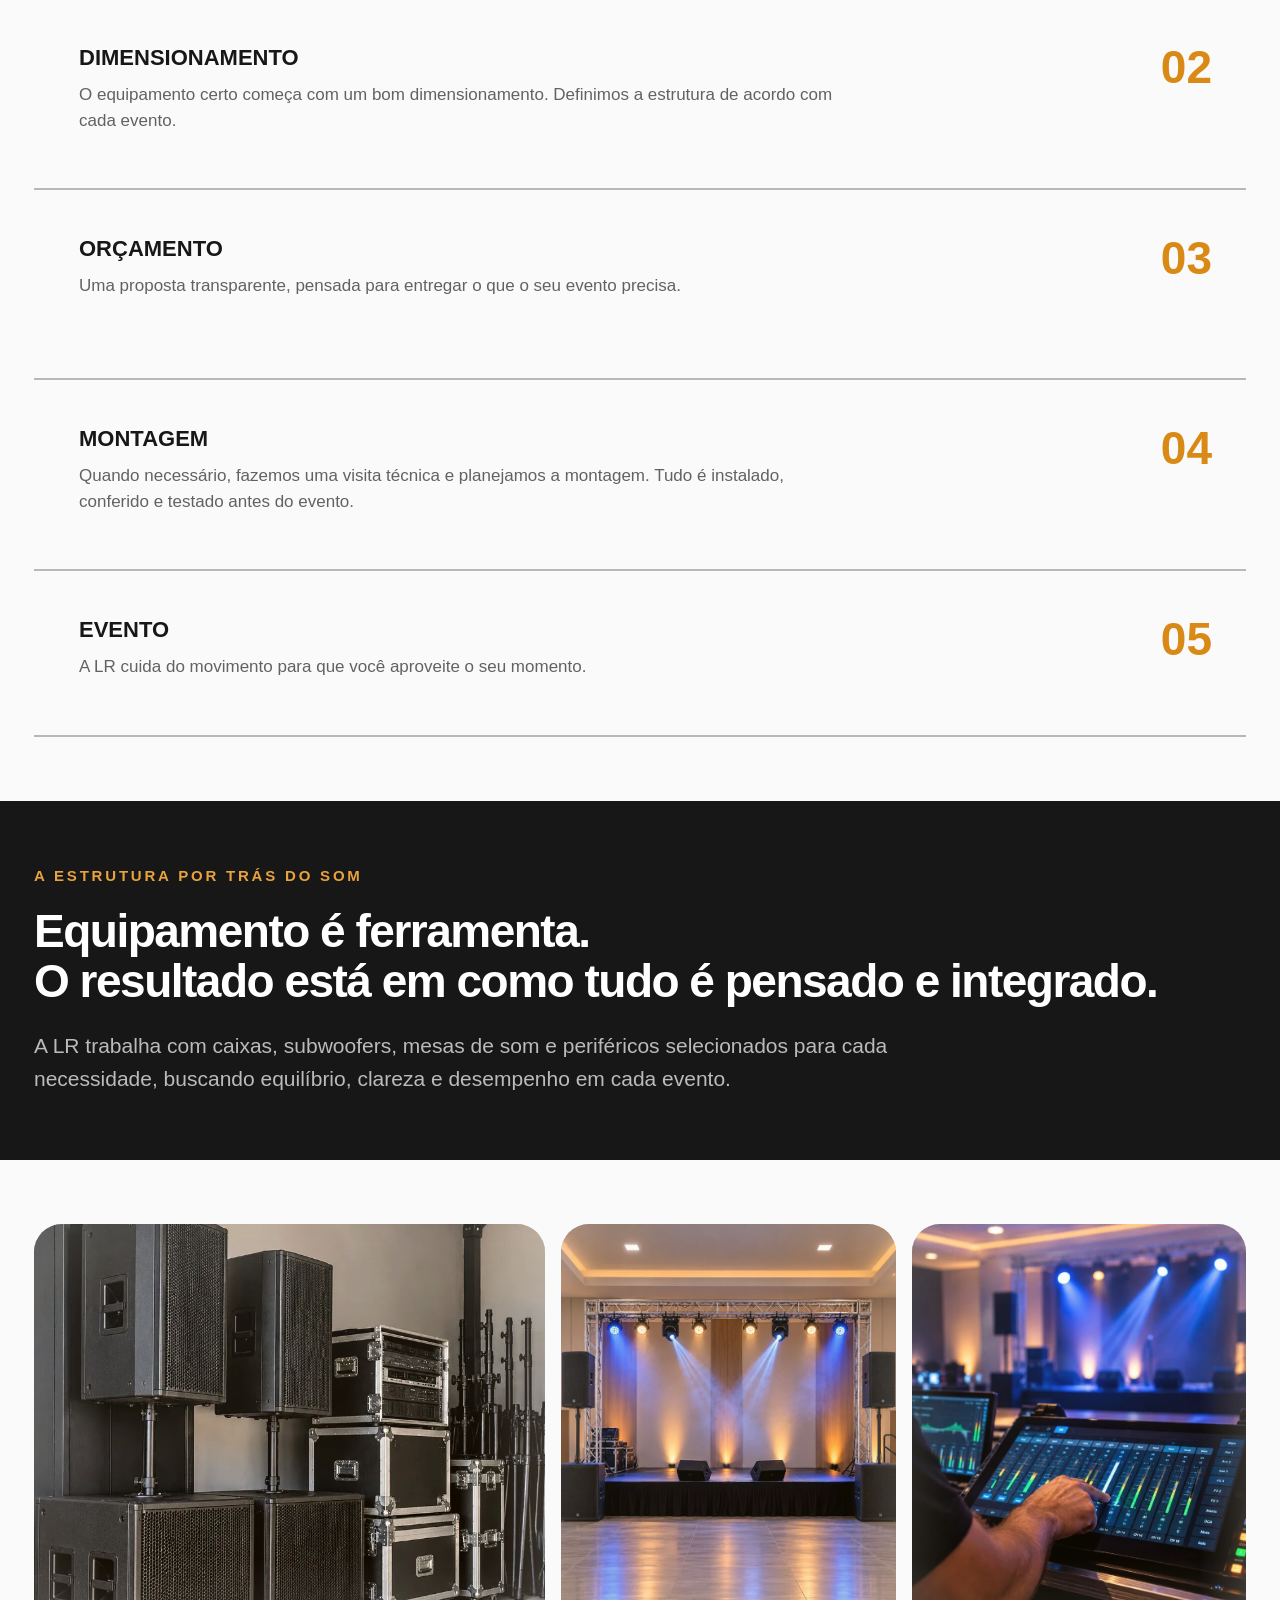
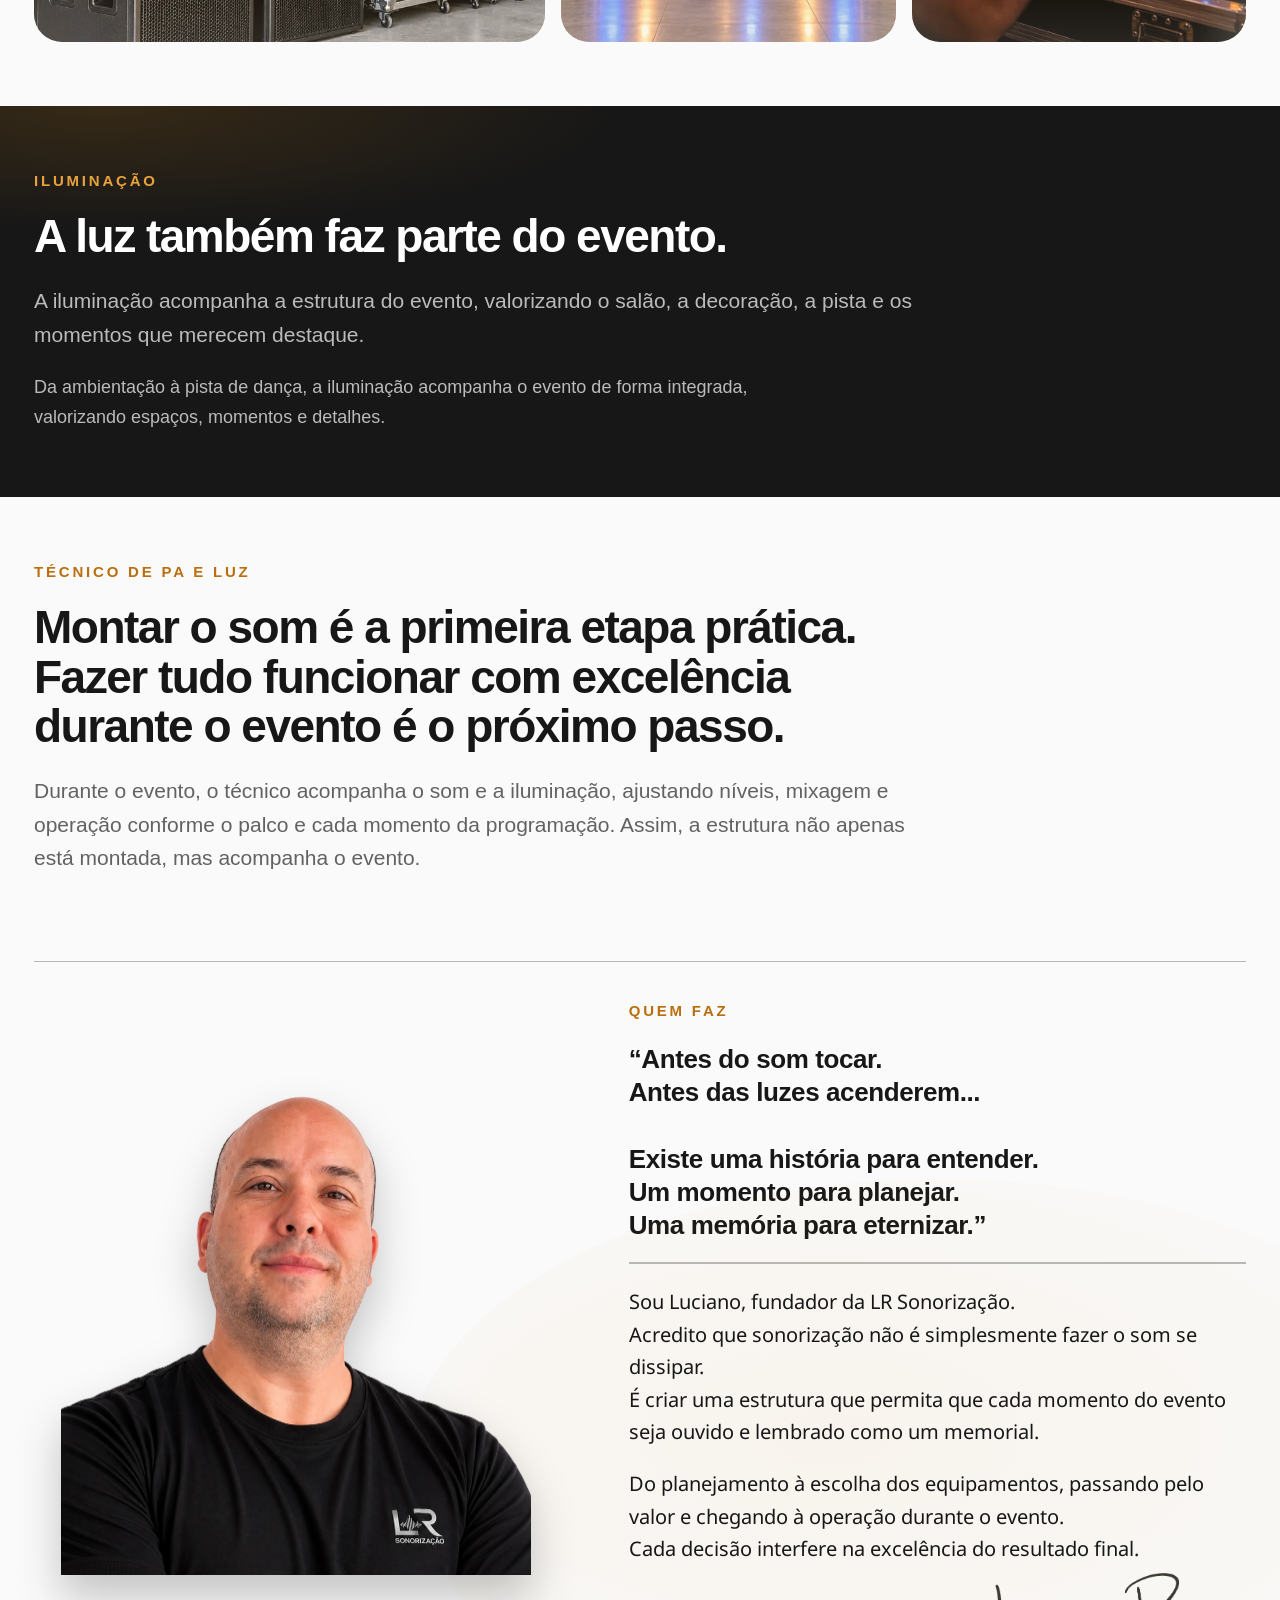
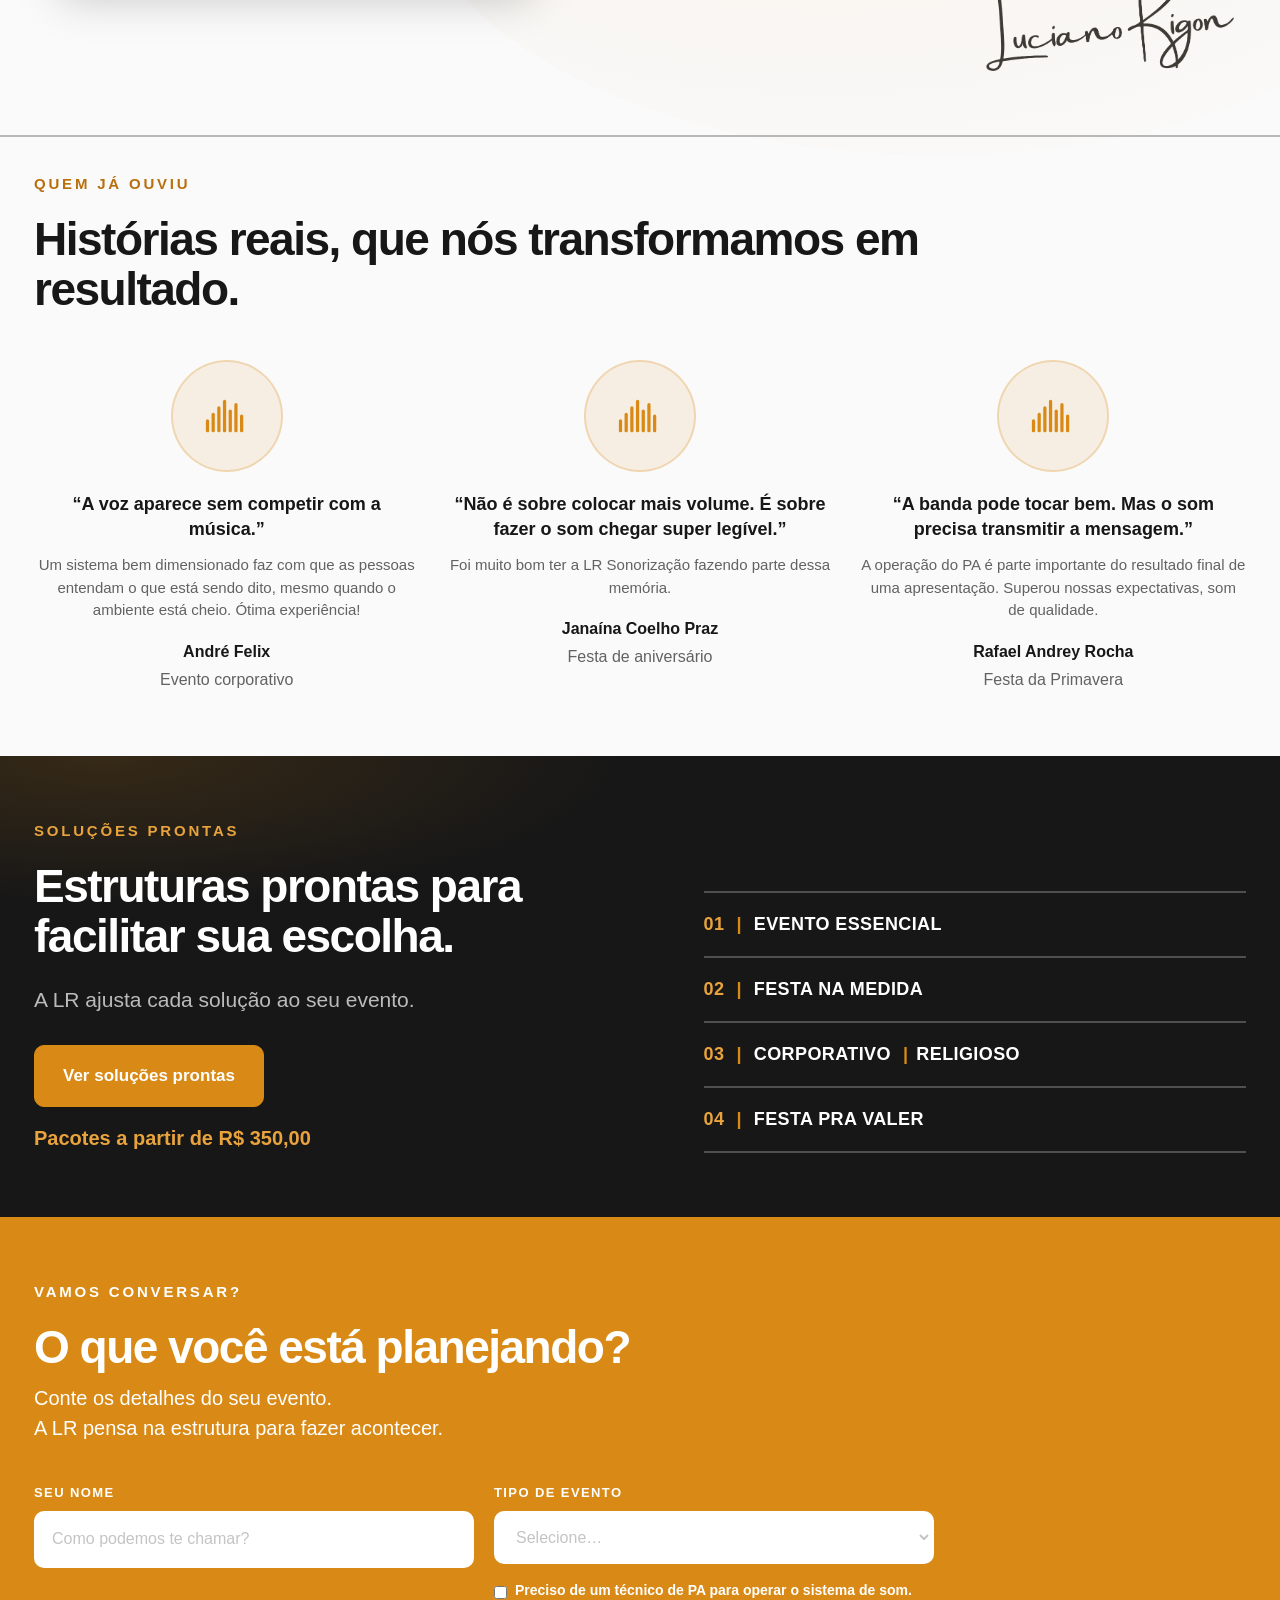
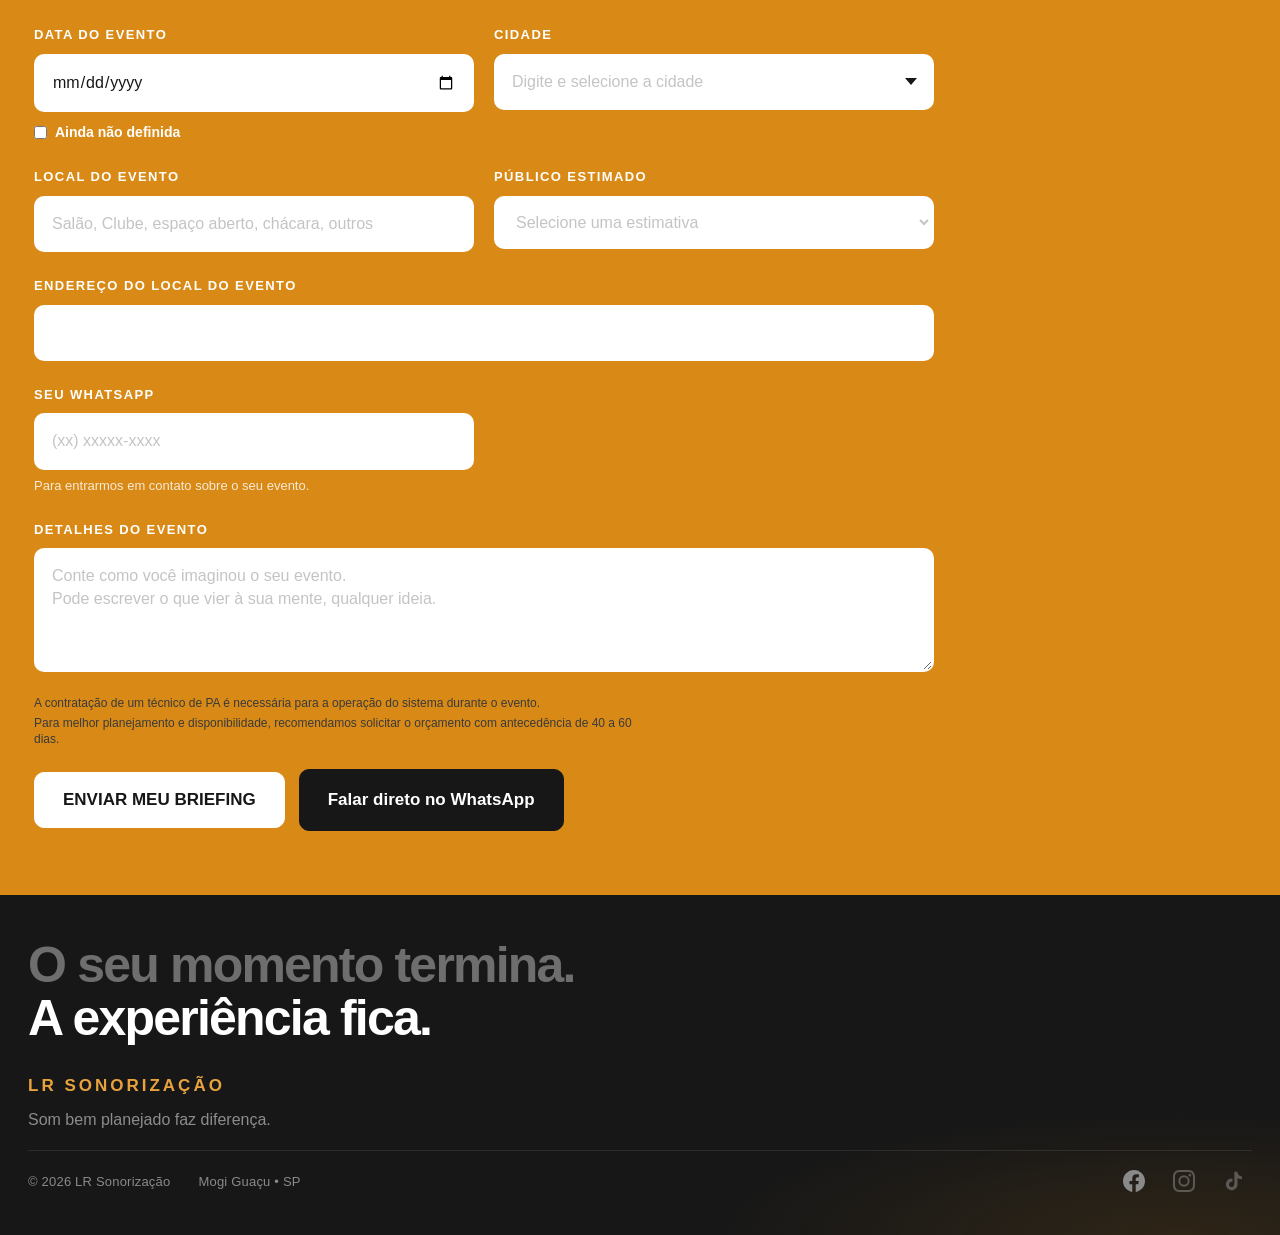
==== commit 6c477543: "Trocar a foto do Quem faz, tocar a trilha em MP3 e atualizar o logo so com as letras A foto antiga e" ====
--- a/index.html
+++ b/index.html
@@ -13,37 +13,40 @@
   <meta property="og:type" content="website">
   <meta property="og:locale" content="pt_BR">
   <meta property="og:site_name" content="LR Sonorização">
+  <meta property="og:url" content="https://lrsonorizacao.com.br/">
   <meta property="og:title" content="LR Sonorização | Quando uma ideia encontra seu lugar, o evento acontece!">
   <meta property="og:description" content="Sonorização profissional para eventos, festas, casamentos, empresas e celebrações em Mogi Guaçu e região.">
-  <meta property="og:image" content="/assets/og-image.jpg">
+  <meta property="og:image" content="https://lrsonorizacao.com.br/assets/og-image.jpg">
+  <link rel="canonical" href="https://lrsonorizacao.com.br/">
   <meta property="og:image:width" content="1200">
   <meta property="og:image:height" content="630">
   <meta property="og:image:alt" content="LR Sonorização — sonorização profissional para eventos.">
   <meta name="twitter:card" content="summary_large_image">
   <meta name="twitter:title" content="LR Sonorização | Quando uma ideia encontra seu lugar, o evento acontece!">
   <meta name="twitter:description" content="Sonorização profissional para eventos, festas, casamentos, empresas e celebrações em Mogi Guaçu e região.">
-  <meta name="twitter:image" content="/assets/og-image.jpg">
+  <meta name="twitter:image" content="https://lrsonorizacao.com.br/assets/og-image.jpg">
 
   <title>LR Sonorização | Quando uma ideia encontra seu lugar, o evento acontece!</title>
-  <link rel="icon" href="assets/favicon.ico" sizes="32x32">
-  <link rel="icon" href="assets/favicon.svg" type="image/svg+xml">
-  <link rel="apple-touch-icon" href="assets/apple-touch-icon.png">
-  <link rel="manifest" href="assets/site.webmanifest">
+  <link rel="icon" href="assets/favicon.ico?v=so-letras" sizes="32x32">
+  <link rel="icon" href="assets/favicon.svg?v=so-letras" type="image/svg+xml">
+  <link rel="apple-touch-icon" href="assets/apple-touch-icon.png?v=so-letras">
+  <link rel="manifest" href="assets/site.webmanifest?v=so-letras">
   <link rel="preconnect" href="https://fonts.googleapis.com">
   <link rel="preconnect" href="https://fonts.gstatic.com" crossorigin>
   <link rel="stylesheet" href="https://fonts.googleapis.com/css2?family=Manrope:wght@400..700&family=Noto+Sans:wght@400..600&display=swap">
-  <link rel="stylesheet" href="style.css?v=preco-entrada">
+  <link rel="stylesheet" href="style.css?v=foto-sombra">
 
   <script type="application/ld+json">
   {
     "@context": "https://schema.org",
     "@type": "LocalBusiness",
-    "@id": "#business",
+    "@id": "https://lrsonorizacao.com.br/#business",
     "name": "LR Sonorização",
     "alternateName": "LR Som",
+    "url": "https://lrsonorizacao.com.br/",
     "slogan": "Quando uma ideia encontra seu lugar, o evento acontece!",
     "description": "Sonorização profissional para eventos, festas, casamentos, empresas e celebrações.",
-    "image": "/assets/og-image.jpg",
+    "image": "https://lrsonorizacao.com.br/assets/og-image.jpg",
     "areaServed": {
       "@type": "City",
       "name": "Mogi Guaçu",
@@ -80,7 +83,7 @@
 <header class="site-header" id="siteHeader">
   <nav class="site-nav" aria-label="Navegação principal">
     <a class="brand" href="#inicio" aria-label="LR Sonorização, ir para o início">
-      <img class="brand-mark" src="assets/logo-lr.svg" width="788" height="417" alt="" decoding="async">
+      <img class="brand-mark" src="assets/logo-lr.svg?v=so-letras" width="788" height="417" alt="" decoding="async">
       <span class="brand-word">Sonorização</span>
     </a>
 
@@ -114,6 +117,10 @@
       <div class="actions">
         <a class="button primary" href="#orcamento">Pedir orçamento</a>
         <a class="button secondary" href="#conhecer-lr">Conhecer a LR</a>
+        <a class="button secondary button-stacked button-solutions" href="solucoes-prontas.html">
+          <span class="button-title">VER SOLUÇÕES PRONTAS <span class="button-arrow" aria-hidden="true">→</span></span>
+          <span class="button-sub">Clique e conheça</span>
+        </a>
       </div>
     </div>
     <figure class="hero-image">
@@ -235,9 +242,9 @@
   <section id="lr" class="section about">
     <figure class="about-portrait">
       <picture>
-        <source srcset="assets/fotos/luciano.webp?v=5" type="image/webp">
-        <img src="assets/fotos/luciano.png?v=5" width="900" height="1365" loading="lazy" decoding="async"
-             alt="Luciano, fundador da LR Sonorização, de braços cruzados com a camiseta da LR">
+        <source srcset="assets/fotos/luciano.webp?v=8" type="image/webp">
+        <img src="assets/fotos/luciano.png?v=8" width="940" height="959" loading="lazy" decoding="async"
+             alt="Luciano, fundador da LR Sonorização, sorrindo com a camiseta da LR">
       </picture>
     </figure>
     <div class="about-copy">
@@ -263,21 +270,51 @@
     <h2>Histórias reais, que nós transformamos em resultado.</h2>
     <div class="testimonial-grid">
       <article class="testimonial">
-        <img class="testimonial-photo" src="assets/fotos/depoimento-homem-1.png" width="224" height="224" alt="Retrato ilustrativo de André Felix" loading="lazy" decoding="async">
+        <div class="testimonial-avatar" aria-hidden="true">
+          <svg class="testimonial-frequency" viewBox="0 0 32 32" focusable="false">
+            <rect x="3" y="18" width="2" height="8" rx="1"/>
+            <rect x="6.5" y="14" width="2" height="12" rx="1"/>
+            <rect x="10" y="10" width="2" height="16" rx="1"/>
+            <rect x="13.5" y="6" width="2" height="20" rx="1"/>
+            <rect x="17" y="12" width="2" height="14" rx="1"/>
+            <rect x="20.5" y="8" width="2" height="18" rx="1"/>
+            <rect x="24" y="15" width="2" height="11" rx="1"/>
+          </svg>
+        </div>
         <blockquote>“A voz aparece sem competir com a música.”</blockquote>
         <p>Um sistema bem dimensionado faz com que as pessoas entendam o que está sendo dito, mesmo quando o ambiente está cheio. Ótima experiência!</p>
         <strong>André Felix</strong>
         <span>Evento corporativo</span>
       </article>
       <article class="testimonial">
-        <img class="testimonial-photo" src="assets/fotos/depoimento-mulher.png" width="224" height="224" alt="Retrato ilustrativo de Janaína Coelho Praz" loading="lazy" decoding="async">
+        <div class="testimonial-avatar" aria-hidden="true">
+          <svg class="testimonial-frequency" viewBox="0 0 32 32" focusable="false">
+            <rect x="3" y="18" width="2" height="8" rx="1"/>
+            <rect x="6.5" y="14" width="2" height="12" rx="1"/>
+            <rect x="10" y="10" width="2" height="16" rx="1"/>
+            <rect x="13.5" y="6" width="2" height="20" rx="1"/>
+            <rect x="17" y="12" width="2" height="14" rx="1"/>
+            <rect x="20.5" y="8" width="2" height="18" rx="1"/>
+            <rect x="24" y="15" width="2" height="11" rx="1"/>
+          </svg>
+        </div>
         <blockquote>“Não é sobre colocar mais volume. É sobre fazer o som chegar super legível.”</blockquote>
         <p>Foi muito bom ter a LR Sonorização fazendo parte dessa memória.</p>
         <strong>Janaína Coelho Praz</strong>
         <span>Festa de aniversário</span>
       </article>
       <article class="testimonial">
-        <img class="testimonial-photo" src="assets/fotos/depoimento-homem-2.png" width="224" height="224" alt="Retrato ilustrativo de Rafael Andrey Rocha" loading="lazy" decoding="async">
+        <div class="testimonial-avatar" aria-hidden="true">
+          <svg class="testimonial-frequency" viewBox="0 0 32 32" focusable="false">
+            <rect x="3" y="18" width="2" height="8" rx="1"/>
+            <rect x="6.5" y="14" width="2" height="12" rx="1"/>
+            <rect x="10" y="10" width="2" height="16" rx="1"/>
+            <rect x="13.5" y="6" width="2" height="20" rx="1"/>
+            <rect x="17" y="12" width="2" height="14" rx="1"/>
+            <rect x="20.5" y="8" width="2" height="18" rx="1"/>
+            <rect x="24" y="15" width="2" height="11" rx="1"/>
+          </svg>
+        </div>
         <blockquote>“A banda pode tocar bem. Mas o som precisa transmitir a mensagem.”</blockquote>
         <p>A operação do PA é parte importante do resultado final de uma apresentação. Superou nossas expectativas, som de qualidade.</p>
         <strong>Rafael Andrey Rocha</strong>
@@ -510,6 +547,6 @@
   </div>
 </noscript>
 
-<script src="script.js?v=kits-nomes" defer></script>
+<script src="script.js?v=trilha-mp3" defer></script>
 </body>
 </html>
--- a/style.css
+++ b/style.css
@@ -306,12 +306,52 @@
   display: inline-block;
   padding: 17px 28px;
   border: 1px solid var(--black);
+  border-radius: 10px;
   font-size: 17px;
   font-weight: 800;
 }
 
 .button.primary { border-color: var(--gold); }
 .button.secondary { background: transparent; }
+
+/* Botão com título e subtítulo: o padding vertical menor compensa a segunda
+   linha, para ele ficar da mesma altura dos botões de uma linha ao lado. */
+.button-stacked {
+  display: inline-flex;
+  flex-direction: column;
+  justify-content: center;
+  gap: 2px;
+  padding-top: 9px;
+  padding-bottom: 9px;
+  line-height: 1.15;
+}
+
+.button-sub {
+  align-self: flex-end;
+  color: var(--gold-dark);
+  font-size: 12px;
+  font-weight: 700;
+  letter-spacing: .08em;
+  text-transform: uppercase;
+}
+
+.button-arrow {
+  display: inline-block;
+  transition: transform .2s ease;
+}
+
+.button-stacked:hover .button-arrow { transform: translateX(4px); }
+
+.button.button-solutions {
+  border-color: var(--gold);
+  background: var(--white);
+  color: var(--black);
+}
+
+.button.button-solutions:hover { background: rgba(217, 138, 22, .10); }
+
+.button-solutions .button-arrow,
+.button-solutions .button-sub { color: var(--gold-dark); }
 
 .button, .header-whatsapp {
   transition: transform .2s ease, box-shadow .2s ease, background-color .2s ease, color .2s ease;
@@ -682,7 +722,6 @@
 .solutions-list .solution .button {
   align-self: flex-start;
   margin-top: auto;
-  border-radius: 999px;
   border-color: var(--gold);
   background: var(--gold);
   color: var(--white);
@@ -1026,28 +1065,15 @@
 }
 
 /* O retrato é um recorte com fundo transparente (gerado por
-   tools/build-photo-luciano.py) e já sai da base dissolvendo. Em vez da moldura
-   quadrada dos demais blocos, ele flutua sobre um halo dourado bem diluído: a
-   foto encosta no papel da página sem nenhuma borda dura. */
+   tools/build-photo-luciano.py), sem moldura nem luz de fundo. O corte é reto;
+   a sombra que acompanha o contorno e cai para baixo descola a foto do papel. */
 .about-portrait {
   position: relative;
   display: flex;
   justify-content: center;
+  align-items: center;
   margin: 0;
   min-height: 600px;
-}
-
-.about-portrait::before {
-  content: "";
-  position: absolute;
-  z-index: 0;
-  inset: 6% -4% 8%;
-  border-radius: 50%;
-  background: radial-gradient(
-    58% 52% at 50% 40%,
-    rgba(217, 138, 22, .24),
-    rgba(217, 138, 22, .10) 46%,
-    rgba(217, 138, 22, 0) 72%);
 }
 
 .about-portrait img {
@@ -1057,6 +1083,7 @@
   width: 100%;
   max-width: 470px;
   height: auto;
+  filter: drop-shadow(0 22px 22px rgba(0, 0, 0, .22));
 }
 
 .about-copy h2 {
@@ -1153,14 +1180,22 @@
   text-align: center;
 }
 
-.testimonial-photo {
-  display: block;
+.testimonial-avatar {
+  display: grid;
+  place-items: center;
   width: 112px;
   height: 112px;
   margin: 0 auto 20px;
-  object-fit: cover;
-  object-position: center 18%;
   border-radius: 50%;
+  background: rgba(217, 138, 22, .1);
+  border: 2px solid rgba(217, 138, 22, .24);
+}
+
+.testimonial-frequency {
+  display: block;
+  width: 52px;
+  height: 52px;
+  fill: var(--gold);
 }
 
 .testimonial blockquote {
@@ -1360,6 +1395,7 @@
   width: 100%;
   padding: 15px 16px;
   border: 2px solid rgba(255, 255, 255, .65);
+  border-radius: 10px;
   background: var(--white);
   color: var(--black);
   font-family: inherit;
@@ -1430,6 +1466,7 @@
   margin: 0;
   padding: 0;
   border: 0;
+  border-radius: 0;
   accent-color: var(--black);
 }
 
@@ -1508,7 +1545,7 @@
   left: 0;
   right: 0;
   top: 100%;
-  margin: 0;
+  margin: 6px 0 0;
   padding: 0;
   list-style: none;
   max-height: 220px;
@@ -1516,6 +1553,7 @@
   background: #FFFFFF;
   color: var(--black);
   border: 2px solid #FFFFFF;
+  border-radius: 10px;
   box-shadow: 0 10px 24px rgba(23, 23, 23, .18);
 }
 
@@ -1647,6 +1685,290 @@
   visibility: visible;
 }
 
+.lr-assistant {
+  position: fixed;
+  left: 24px;
+  bottom: 24px;
+  z-index: 79;
+  font-family: "Manrope", Arial, Helvetica, sans-serif;
+}
+
+.lr-assistant-audio {
+  position: absolute;
+  width: 0;
+  height: 0;
+  opacity: 0;
+  pointer-events: none;
+}
+
+.lr-assistant-toggle {
+  position: relative;
+  display: grid;
+  place-items: center;
+  width: 58px;
+  height: 58px;
+  padding: 0;
+  border: 0;
+  border-radius: 20%;
+  background: var(--black);
+  color: var(--white);
+  cursor: pointer;
+  box-shadow: 0 8px 18px rgba(23, 23, 23, .22);
+  transition: transform .2s ease, background .2s ease, opacity .35s ease, box-shadow .35s ease;
+}
+
+.lr-assistant-toggle svg {
+  width: 30px;
+  height: 30px;
+  fill: currentColor;
+}
+
+.lr-assistant-toggle:hover {
+  transform: translateY(-3px);
+  background: #222;
+}
+
+.lr-assistant.is-attention .lr-assistant-toggle {
+  animation: lr-assistant-pulse 2s ease-in-out infinite;
+}
+
+/* Com a trilha ativa, o botão fica discreto para não competir com o conteúdo. */
+.lr-assistant.is-playing:not(.is-open) .lr-assistant-toggle {
+  opacity: .38;
+  background: rgba(23, 23, 23, .72);
+  box-shadow: 0 4px 10px rgba(23, 23, 23, .1);
+}
+
+.lr-assistant.is-playing:not(.is-open) .lr-assistant-toggle:hover,
+.lr-assistant.is-playing:not(.is-open) .lr-assistant-toggle:focus-visible {
+  opacity: .92;
+  background: var(--gold);
+  box-shadow: 0 8px 18px rgba(23, 23, 23, .22);
+}
+
+.lr-assistant.is-playing.is-open .lr-assistant-toggle {
+  opacity: 1;
+  background: var(--gold);
+  color: var(--white);
+}
+
+.lr-assistant-badge {
+  position: absolute;
+  top: 8px;
+  right: 8px;
+  width: 10px;
+  height: 10px;
+  border-radius: 50%;
+  background: #4ade80;
+  border: 2px solid var(--black);
+}
+
+.lr-assistant.is-playing .lr-assistant-badge {
+  border-color: var(--gold);
+}
+
+.lr-assistant.is-playing:not(.is-open) .lr-assistant-badge {
+  opacity: .85;
+}
+
+.lr-assistant-panel {
+  position: absolute;
+  left: 0;
+  bottom: calc(100% + 14px);
+  width: min(320px, calc(100vw - 48px));
+  background: var(--black);
+  color: var(--white);
+  border-radius: 18px;
+  box-shadow: 0 14px 34px rgba(23, 23, 23, .28);
+  overflow: hidden;
+  opacity: 0;
+  visibility: hidden;
+  transform: translateY(12px);
+  transform-origin: bottom left;
+  pointer-events: none;
+  transition:
+    opacity .32s ease,
+    transform .32s ease,
+    visibility 0s linear .32s;
+}
+
+.lr-assistant-panel.is-visible {
+  opacity: 1;
+  visibility: visible;
+  transform: translateY(0);
+  pointer-events: auto;
+  transition:
+    opacity .32s ease,
+    transform .32s ease,
+    visibility 0s linear 0s;
+}
+
+.lr-assistant-panel[hidden] {
+  display: none;
+}
+
+.lr-assistant-header {
+  display: flex;
+  align-items: center;
+  gap: 12px;
+  padding: 16px 16px 12px;
+  border-bottom: 1px solid rgba(255, 255, 255, .08);
+}
+
+.lr-assistant-avatar {
+  display: grid;
+  place-items: center;
+  width: 42px;
+  height: 42px;
+  border-radius: 14px;
+  background: rgba(217, 138, 22, .18);
+  color: var(--gold);
+  flex-shrink: 0;
+}
+
+.lr-assistant-avatar svg {
+  width: 22px;
+  height: 22px;
+  fill: currentColor;
+}
+
+.lr-assistant-heading {
+  flex: 1;
+  min-width: 0;
+}
+
+.lr-assistant-title {
+  margin: 0;
+  font-size: 16px;
+  font-weight: 800;
+  line-height: 1.2;
+}
+
+.lr-assistant-subtitle {
+  margin: 2px 0 0;
+  font-size: 13px;
+  color: rgba(255, 255, 255, .62);
+}
+
+.lr-assistant-close {
+  display: grid;
+  place-items: center;
+  width: 34px;
+  height: 34px;
+  padding: 0;
+  border: 0;
+  border-radius: 10px;
+  background: transparent;
+  color: rgba(255, 255, 255, .72);
+  cursor: pointer;
+}
+
+.lr-assistant-close svg {
+  width: 18px;
+  height: 18px;
+  stroke: currentColor;
+  stroke-width: 2;
+  fill: none;
+}
+
+.lr-assistant-close:hover {
+  background: rgba(255, 255, 255, .08);
+  color: var(--white);
+}
+
+.lr-assistant-body {
+  padding: 14px 16px 16px;
+}
+
+.lr-assistant-message {
+  margin: 0 0 14px;
+  font-size: 15px;
+  line-height: 1.55;
+  color: rgba(255, 255, 255, .9);
+}
+
+.lr-assistant-actions {
+  display: flex;
+  flex-wrap: wrap;
+  gap: 8px;
+}
+
+.lr-assistant-btn {
+  padding: 10px 14px;
+  border: 1px solid rgba(255, 255, 255, .16);
+  border-radius: 999px;
+  background: transparent;
+  color: var(--white);
+  font: inherit;
+  font-size: 14px;
+  font-weight: 700;
+  cursor: pointer;
+}
+
+.lr-assistant-btn:hover {
+  background: rgba(255, 255, 255, .08);
+}
+
+.lr-assistant-btn--primary {
+  border-color: var(--gold);
+  background: var(--gold);
+  color: var(--white);
+}
+
+.lr-assistant-btn--primary:hover {
+  background: var(--gold-dark);
+  border-color: var(--gold-dark);
+}
+
+.lr-assistant-btn:disabled {
+  opacity: .45;
+  cursor: not-allowed;
+}
+
+.lr-assistant-links {
+  display: flex;
+  flex-wrap: wrap;
+  gap: 12px 16px;
+  margin-top: 14px;
+  font-size: 14px;
+}
+
+.lr-assistant-links a,
+.lr-assistant-link-btn {
+  padding: 0;
+  border: 0;
+  background: none;
+  color: var(--gold);
+  font: inherit;
+  font-size: 14px;
+  font-weight: 700;
+  text-decoration: underline;
+  cursor: pointer;
+}
+
+.lr-assistant-dismiss {
+  display: block;
+  width: 100%;
+  margin-top: 14px;
+  padding: 0;
+  border: 0;
+  background: none;
+  color: rgba(255, 255, 255, .48);
+  font: inherit;
+  font-size: 12px;
+  text-align: left;
+  cursor: pointer;
+}
+
+.lr-assistant-dismiss:hover {
+  color: rgba(255, 255, 255, .72);
+}
+
+@keyframes lr-assistant-pulse {
+  0%, 100% { transform: translateY(0); box-shadow: 0 8px 18px rgba(23, 23, 23, .22); }
+  50% { transform: translateY(-2px); box-shadow: 0 10px 24px rgba(217, 138, 22, .34); }
+}
+
 .noscript-note {
   position: fixed;
   inset: auto 0 0 0;
@@ -1692,20 +2014,36 @@
   .nav-toggle-bars::after,
   .whatsapp-float,
   .back-to-top,
+  .lr-assistant-toggle,
   .field input,
   .field select,
   .field textarea {
     transition: none;
   }
 
+  .button-arrow { transition: none; }
+
   .button:hover,
+  .button-stacked:hover .button-arrow,
   .header-whatsapp:hover,
   .whatsapp-float:hover,
   .back-to-top:hover,
+  .lr-assistant-toggle:hover,
   .page-back:hover,
   .solutions-back-link,
   .solutions-back-link:hover {
     transform: none;
+  }
+
+  .lr-assistant.is-attention .lr-assistant-toggle {
+    animation: none;
+  }
+
+  .lr-assistant-panel {
+    opacity: 1;
+    visibility: visible;
+    transform: none;
+    transition: none;
   }
 }
 
@@ -1902,6 +2240,25 @@
     width: 42px;
     height: 42px;
   }
+
+  .lr-assistant {
+    left: 12px;
+    bottom: 16px;
+  }
+
+  .lr-assistant-toggle {
+    width: 52px;
+    height: 52px;
+  }
+
+  .lr-assistant-toggle svg {
+    width: 26px;
+    height: 26px;
+  }
+
+  .lr-assistant-panel {
+    width: min(320px, calc(100vw - 24px));
+  }
 }
 
 /* A palavra da marca nunca quebra: ela cede tamanho e tracking para o
@@ -1915,6 +2272,7 @@
 
 @media (max-width: 480px) {
   .actions .button { width: 100%; text-align: center; }
+  .actions .button-stacked { align-items: center; }
 
   /* Em celulares não cabem marca + botão + menu na mesma linha. O WhatsApp
      continua sempre acessível pelo botão flutuante e pelo item "Orçamento"
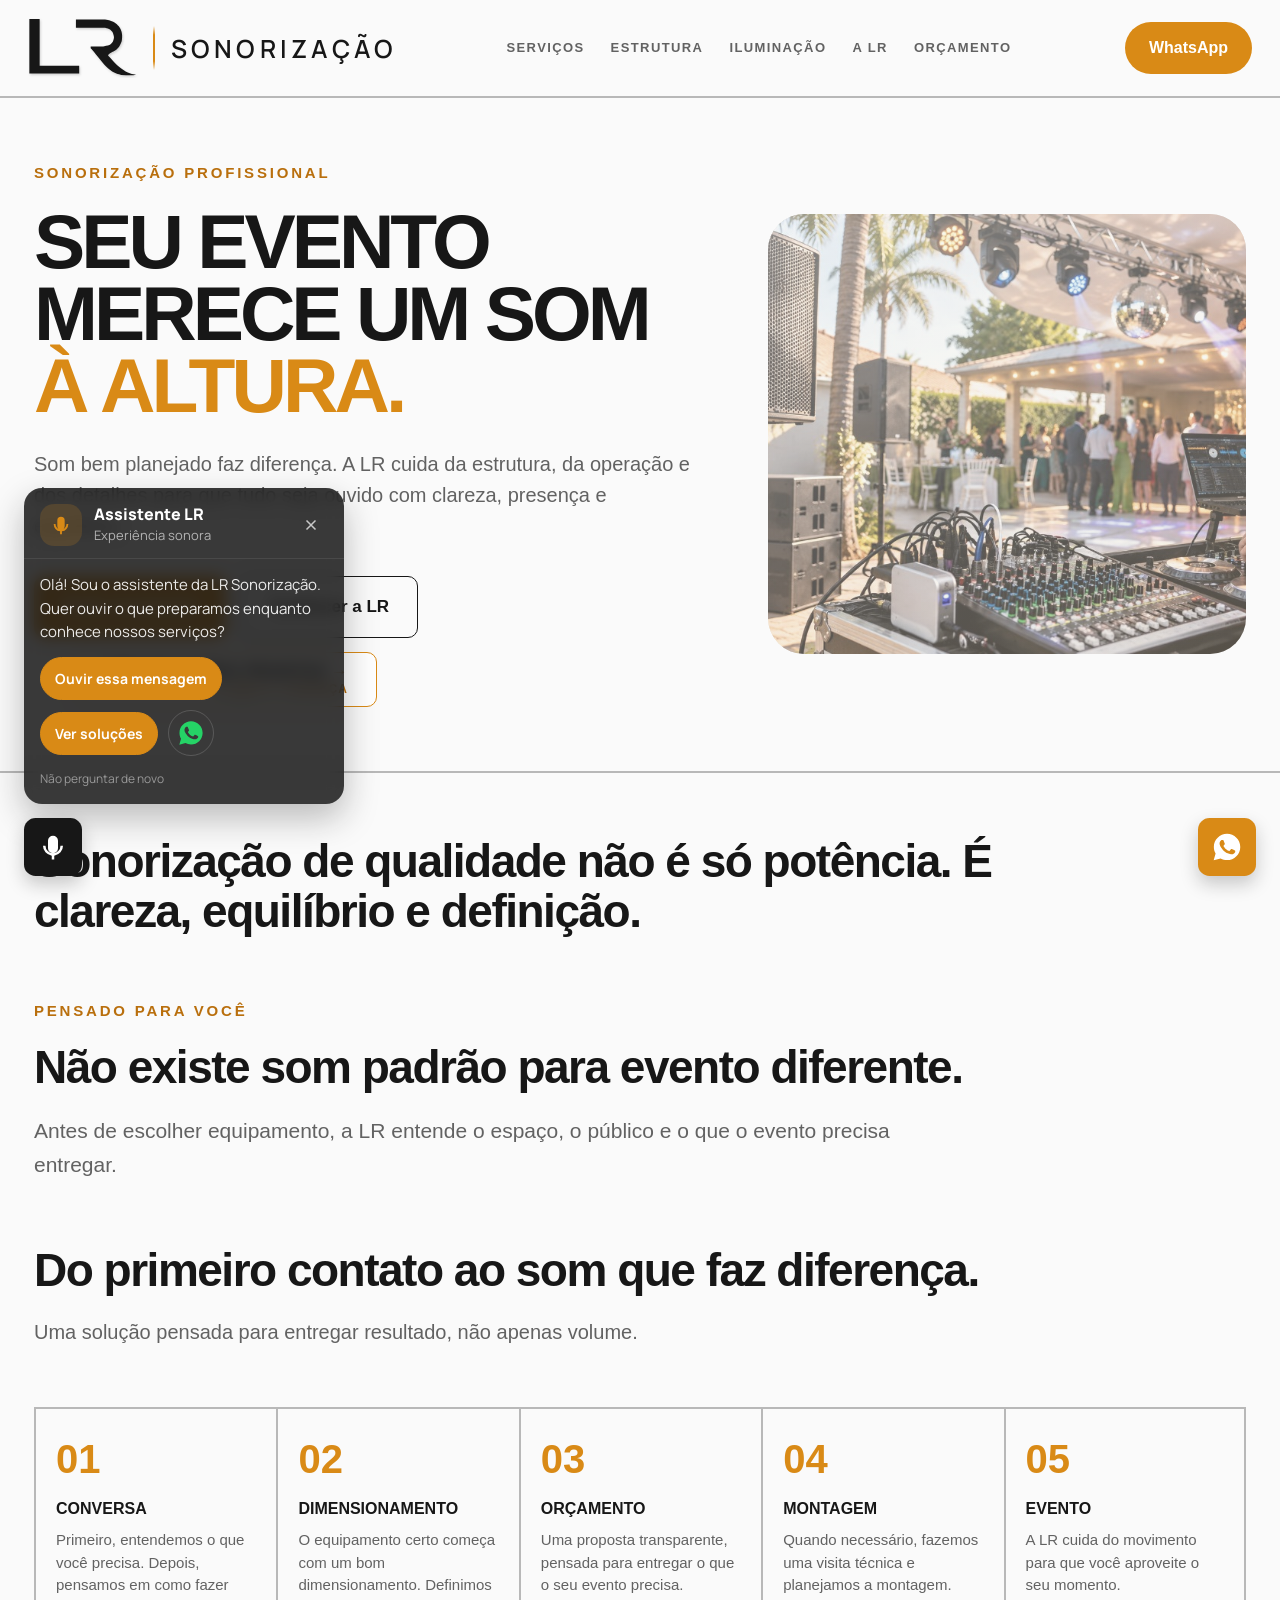
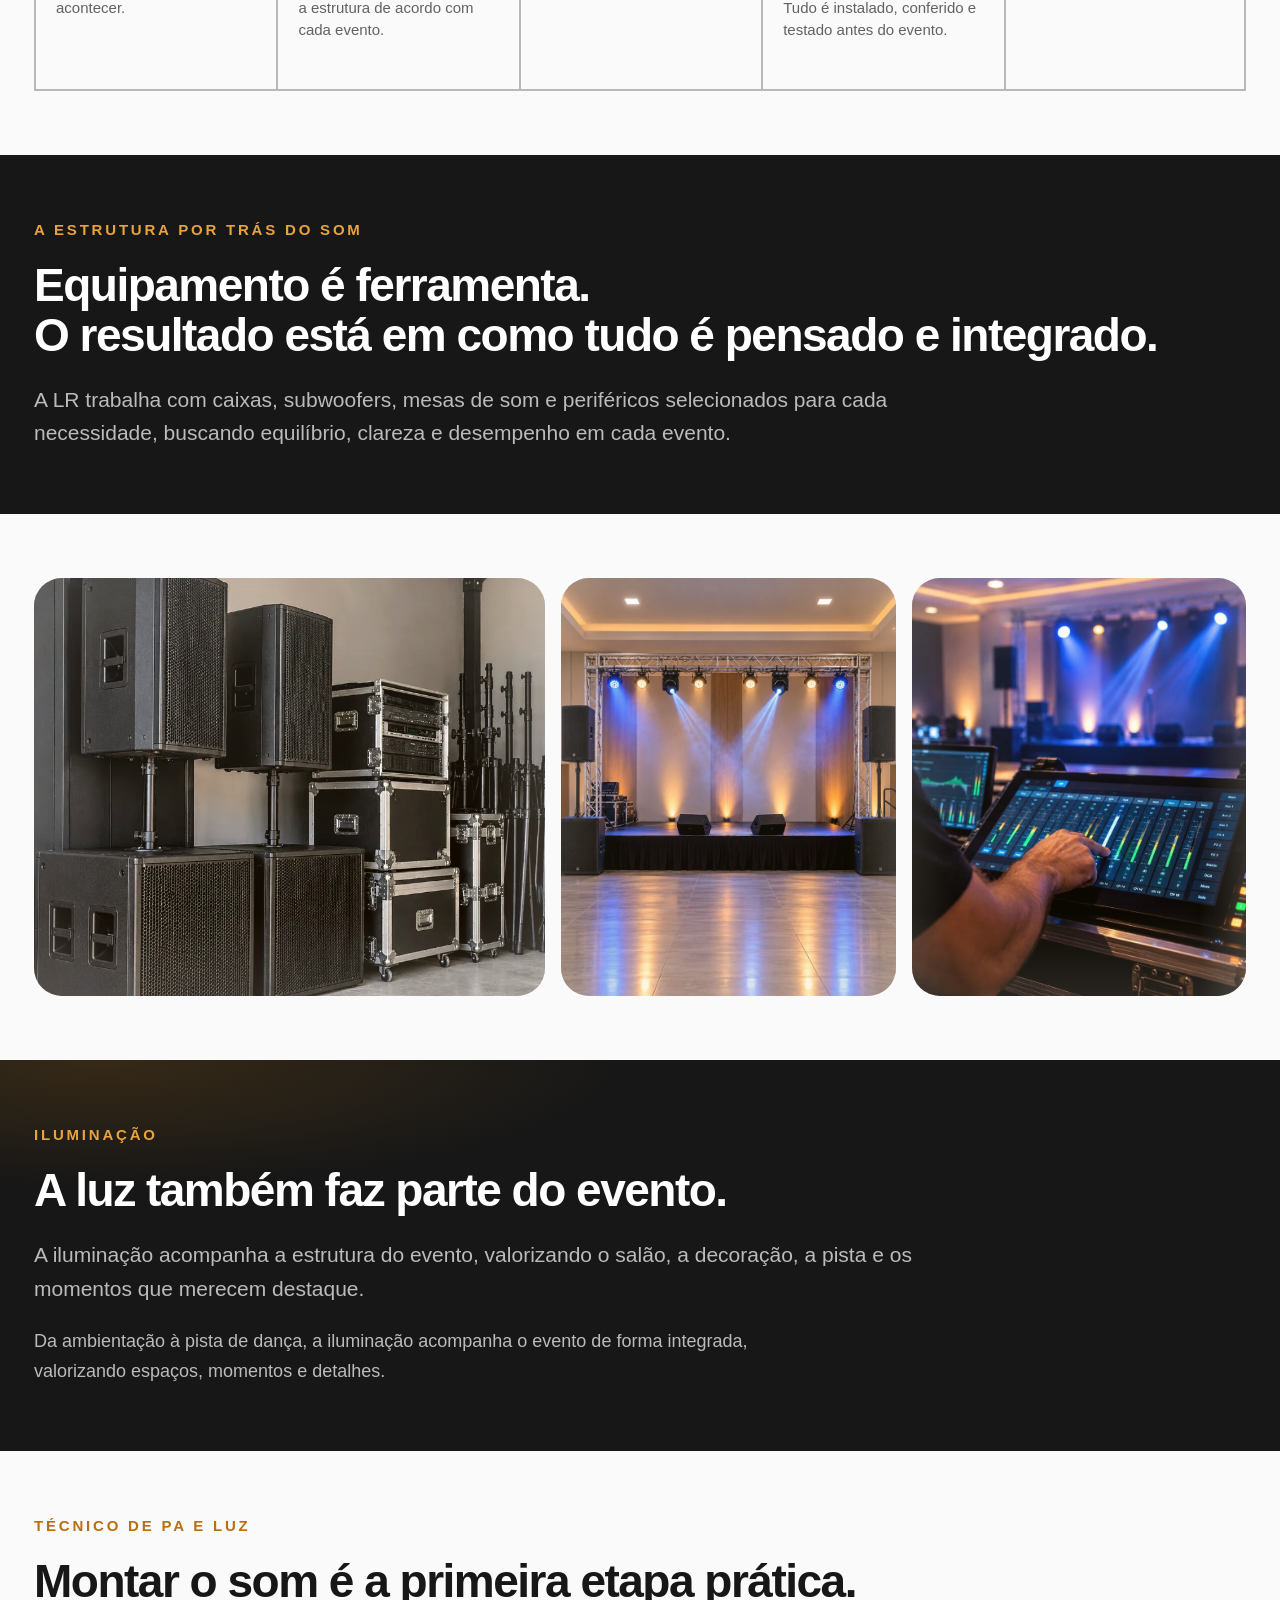
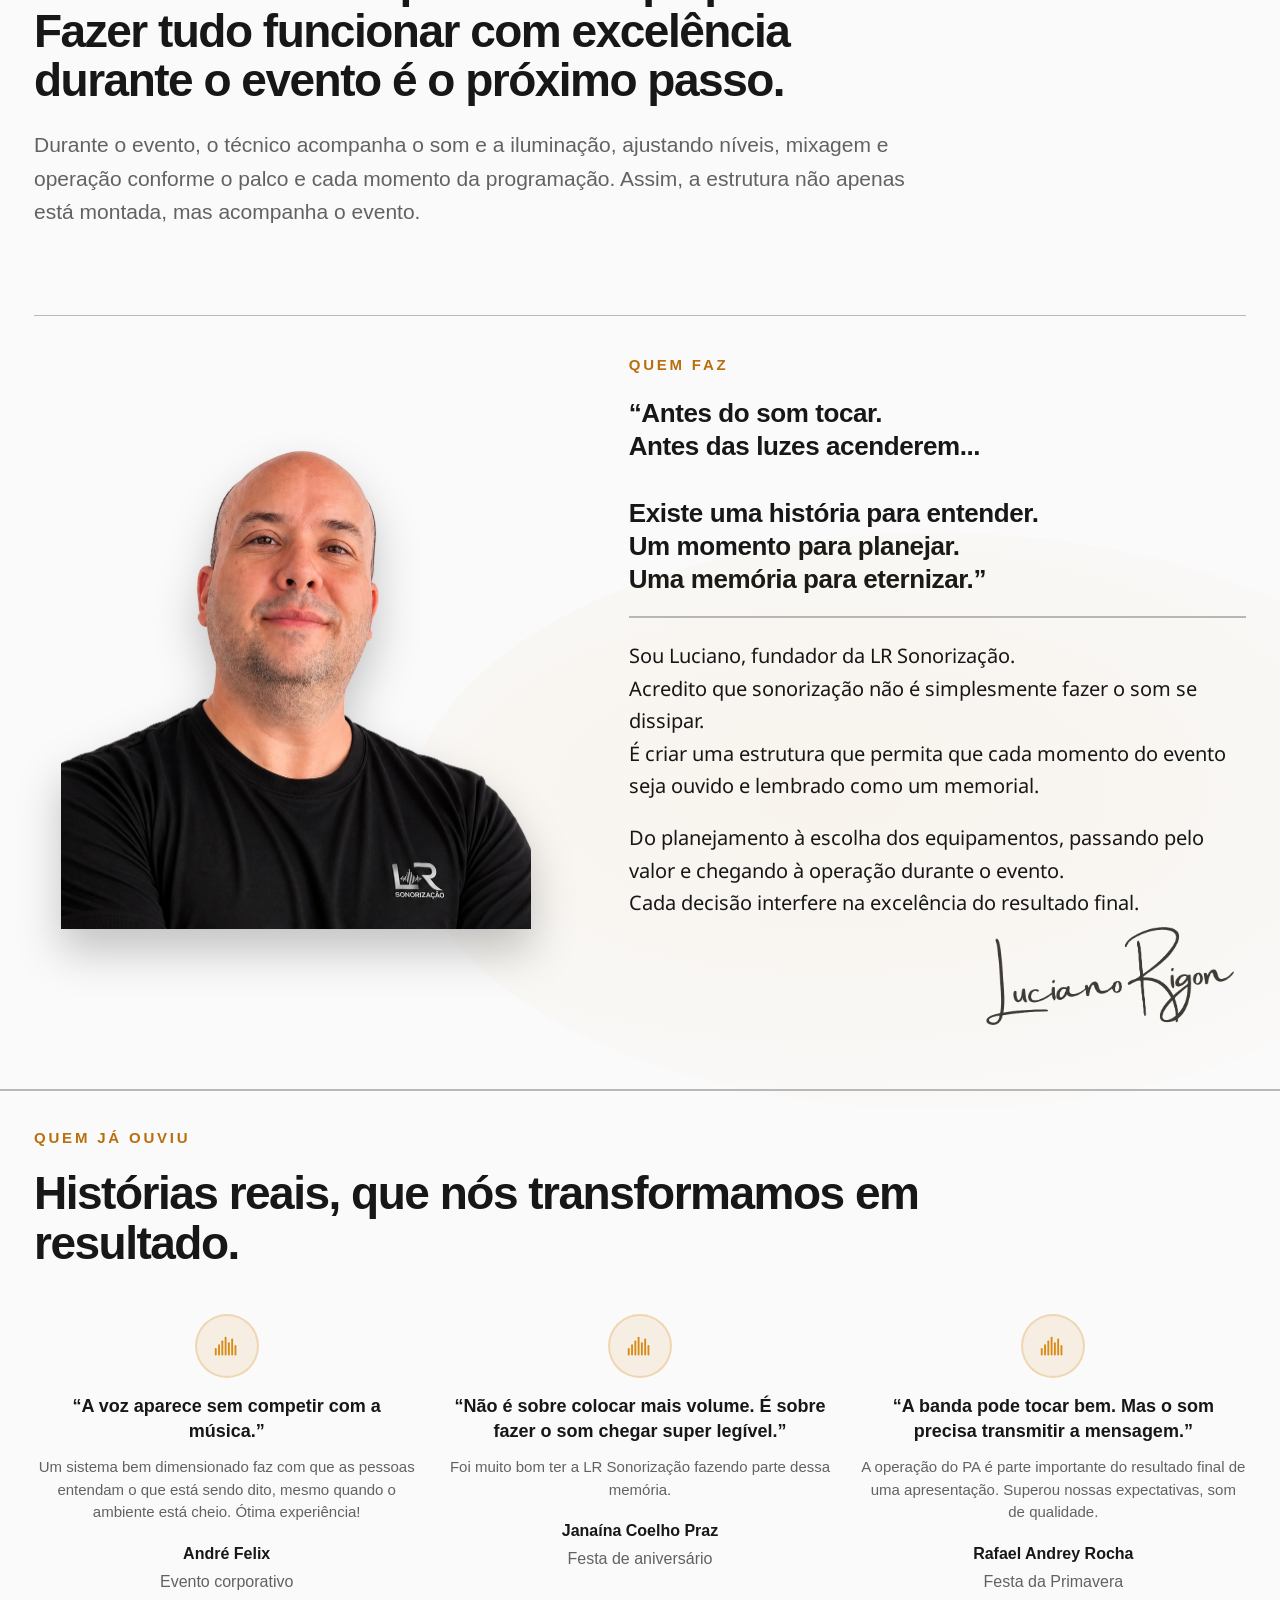
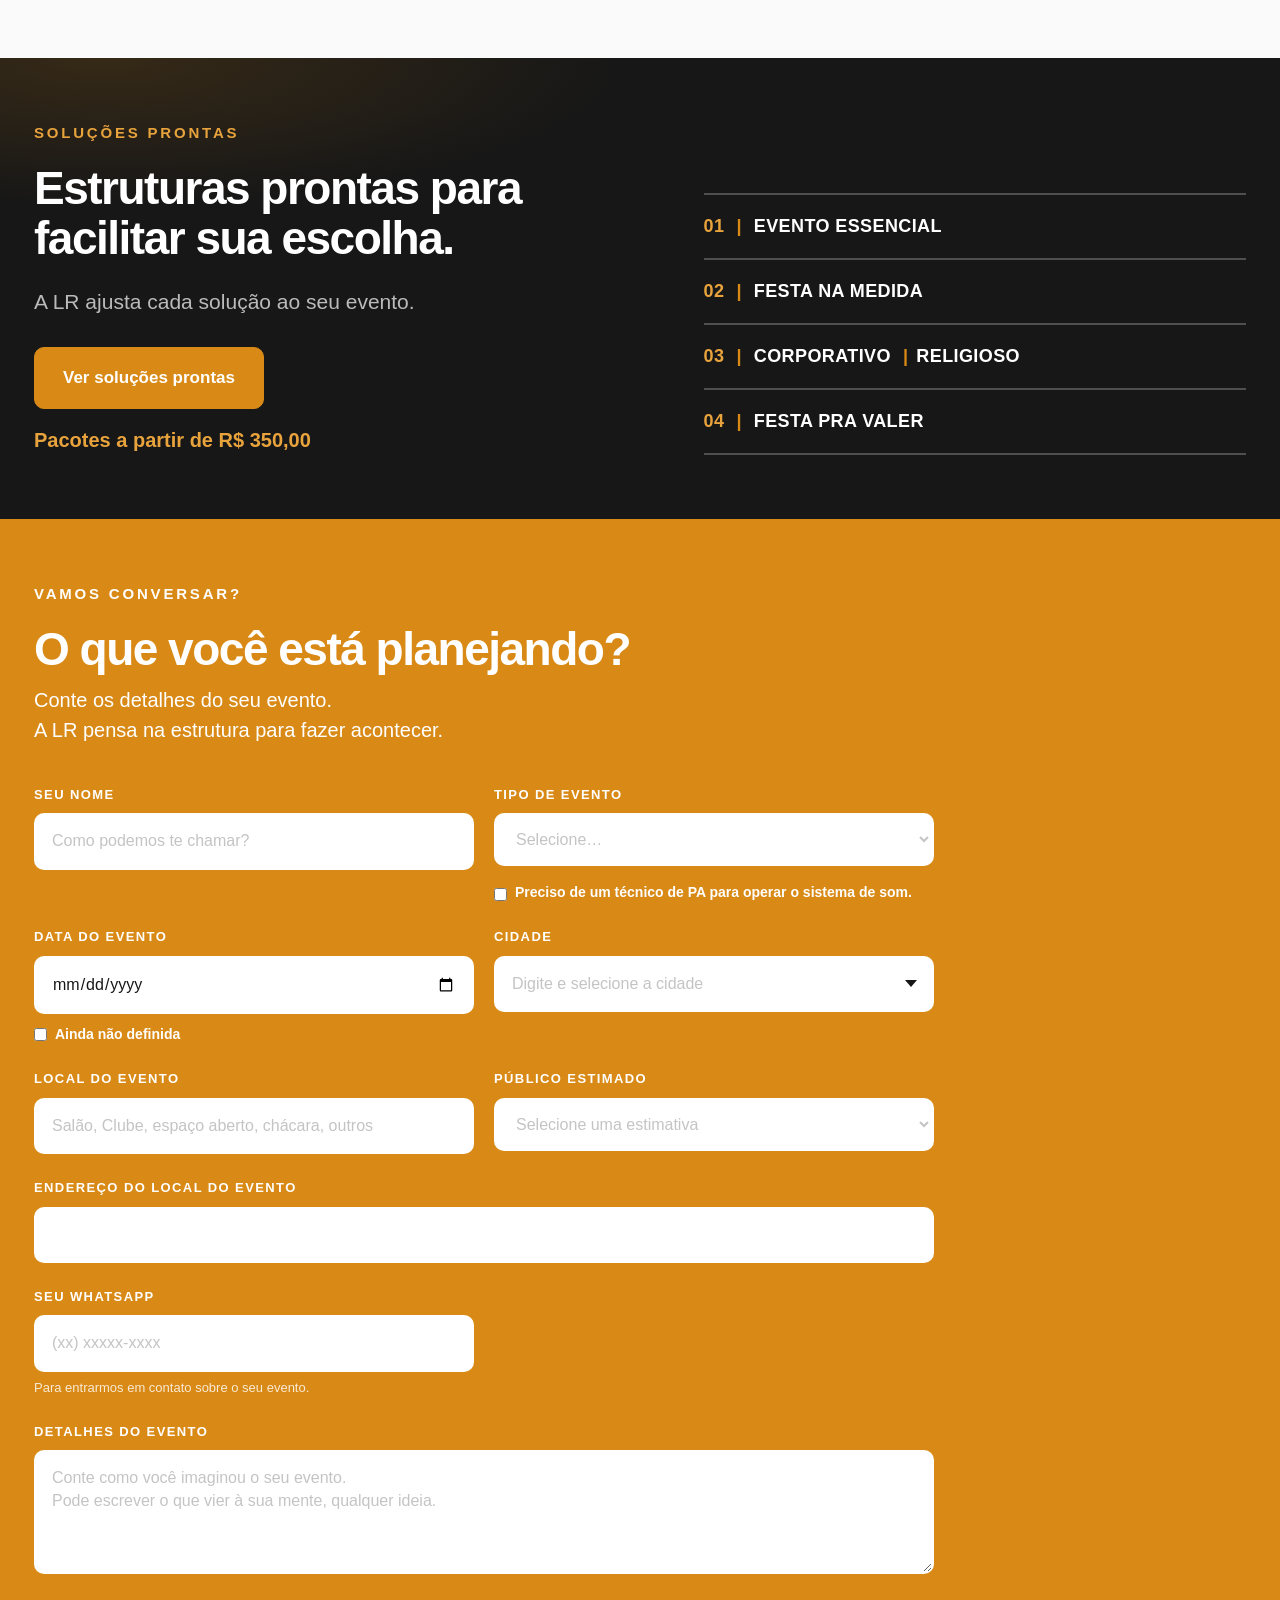
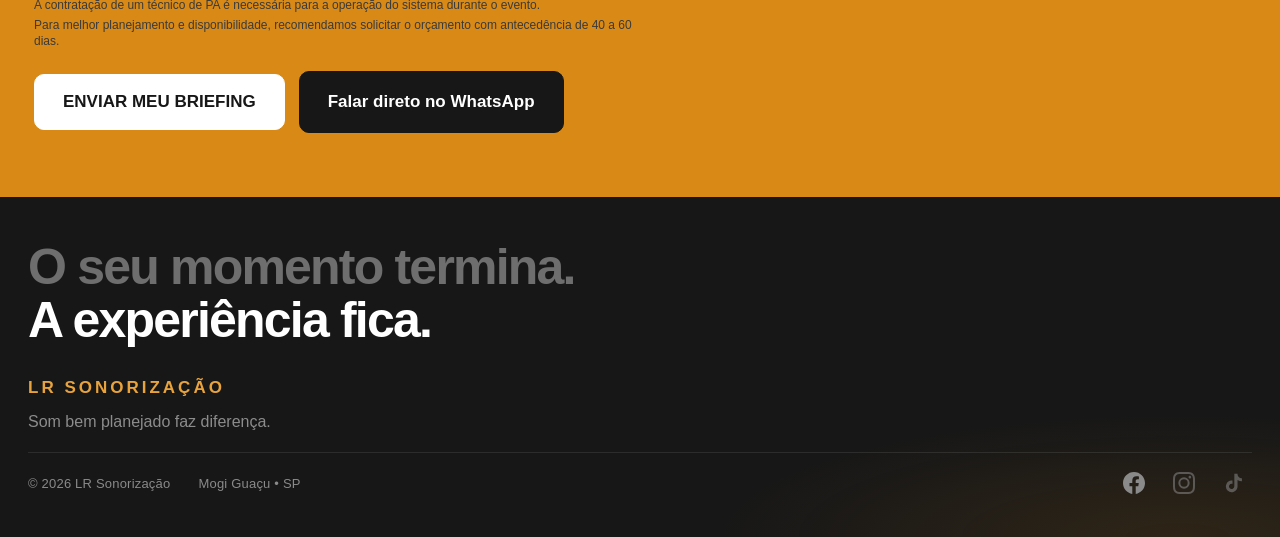
==== commit 908fdd95: "Passos lado a lado, assistente com silenciar e WhatsApp em icone, e brilho nos botoes do topo" ====
--- a/index.html
+++ b/index.html
@@ -34,7 +34,7 @@
   <link rel="preconnect" href="https://fonts.googleapis.com">
   <link rel="preconnect" href="https://fonts.gstatic.com" crossorigin>
   <link rel="stylesheet" href="https://fonts.googleapis.com/css2?family=Manrope:wght@400..700&family=Noto+Sans:wght@400..600&display=swap">
-  <link rel="stylesheet" href="style.css?v=foto-sombra">
+  <link rel="stylesheet" href="style.css?v=botoes-1">
 
   <script type="application/ld+json">
   {
@@ -136,7 +136,7 @@
   </section>
 
   <section class="section intro">
-    <p class="eyebrow">PENSADO PARA O SEU EVENTO</p>
+    <p class="eyebrow">PENSADO PARA VOCÊ</p>
     <h2>Não existe som padrão para evento diferente.</h2>
     <p class="large-copy">
       Antes de escolher equipamento, a LR entende o espaço, o público e o que
@@ -547,6 +547,6 @@
   </div>
 </noscript>
 
-<script src="script.js?v=trilha-mp3" defer></script>
+<script src="script.js?v=botoes-1" defer></script>
 </body>
 </html>
--- a/style.css
+++ b/style.css
@@ -353,6 +353,31 @@
 .button-solutions .button-arrow,
 .button-solutions .button-sub { color: var(--gold-dark); }
 
+/* Abaixo de 521px os dois botões de cima não cabem lado a lado. */
+@media (min-width: 521px) {
+  .actions {
+    display: grid;
+    grid-template-columns: repeat(2, max-content);
+  }
+
+  .actions .button-solutions {
+    grid-column: 1 / -1;
+    justify-self: center;
+  }
+}
+
+.actions .button.primary,
+.actions .button-solutions {
+  animation: lr-button-glow 2.4s ease-in-out infinite;
+}
+
+.actions .button-solutions { animation-delay: 1.2s; }
+
+@keyframes lr-button-glow {
+  0%, 100% { box-shadow: 0 0 0 0 rgba(217, 138, 22, 0); }
+  50% { box-shadow: 0 0 22px 4px rgba(217, 138, 22, .5); }
+}
+
 .button, .header-whatsapp {
   transition: transform .2s ease, box-shadow .2s ease, background-color .2s ease, color .2s ease;
 }
@@ -879,6 +904,41 @@
 
 .service:last-child {
   min-height: 0;
+}
+
+@media (min-width: 1101px) {
+  .services {
+    display: grid;
+    grid-template-columns: repeat(5, minmax(0, 1fr));
+  }
+
+  .services .section-heading {
+    grid-column: 1 / -1;
+    border-bottom: 0;
+  }
+
+  .services .service {
+    min-height: 0;
+    padding: 30px 20px 32px;
+    border-top: 2px solid var(--line);
+    border-left: 2px solid var(--line);
+  }
+
+  .services .service:last-child { border-right: 2px solid var(--line); }
+
+  .services .number {
+    position: static;
+    display: block;
+    margin-bottom: 18px;
+    font-size: 40px;
+    line-height: 1;
+  }
+
+  .services .service-title {
+    font-size: clamp(14px, 1.25vw, 18px);
+  }
+
+  .services .service > p:last-child { font-size: 15px; }
 }
 
 .equipment {
@@ -1183,9 +1243,9 @@
 .testimonial-avatar {
   display: grid;
   place-items: center;
-  width: 112px;
-  height: 112px;
-  margin: 0 auto 20px;
+  width: 64px;
+  height: 64px;
+  margin: 0 auto 16px;
   border-radius: 50%;
   background: rgba(217, 138, 22, .1);
   border: 2px solid rgba(217, 138, 22, .24);
@@ -1193,8 +1253,8 @@
 
 .testimonial-frequency {
   display: block;
-  width: 52px;
-  height: 52px;
+  width: 30px;
+  height: 30px;
   fill: var(--gold);
 }
 
@@ -1776,20 +1836,22 @@
   left: 0;
   bottom: calc(100% + 14px);
   width: min(320px, calc(100vw - 48px));
-  background: var(--black);
+  background: rgba(23, 23, 23, .85);
+  -webkit-backdrop-filter: blur(8px);
+  backdrop-filter: blur(8px);
   color: var(--white);
   border-radius: 18px;
   box-shadow: 0 14px 34px rgba(23, 23, 23, .28);
   overflow: hidden;
   opacity: 0;
   visibility: hidden;
-  transform: translateY(12px);
+  transform: translateY(8px);
   transform-origin: bottom left;
   pointer-events: none;
   transition:
-    opacity .32s ease,
-    transform .32s ease,
-    visibility 0s linear .32s;
+    opacity .7s ease,
+    transform .7s ease,
+    visibility 0s linear .7s;
 }
 
 .lr-assistant-panel.is-visible {
@@ -1798,8 +1860,8 @@
   transform: translateY(0);
   pointer-events: auto;
   transition:
-    opacity .32s ease,
-    transform .32s ease,
+    opacity .7s ease,
+    transform .7s ease,
     visibility 0s linear 0s;
 }
 
@@ -1927,23 +1989,49 @@
 
 .lr-assistant-links {
   display: flex;
-  flex-wrap: wrap;
-  gap: 12px 16px;
-  margin-top: 14px;
-  font-size: 14px;
-}
-
-.lr-assistant-links a,
-.lr-assistant-link-btn {
+  align-items: center;
+  gap: 10px;
+  margin-top: 10px;
+}
+
+.lr-assistant-links .lr-assistant-btn {
+  display: inline-block;
+  text-decoration: none;
+}
+
+.lr-assistant-whatsapp {
+  display: grid;
+  place-items: center;
+  width: 46px;
+  height: 46px;
   padding: 0;
-  border: 0;
-  background: none;
-  color: var(--gold);
-  font: inherit;
-  font-size: 14px;
-  font-weight: 700;
-  text-decoration: underline;
+  border: 1px solid rgba(255, 255, 255, .16);
+  border-radius: 50%;
+  background: transparent;
+  color: #25D366;
   cursor: pointer;
+}
+
+.lr-assistant-whatsapp:hover {
+  background: rgba(255, 255, 255, .08);
+}
+
+.lr-assistant-whatsapp svg {
+  width: 28px;
+  height: 28px;
+  fill: currentColor;
+}
+
+.lr-assistant-slash {
+  display: none;
+  fill: none;
+  stroke: currentColor;
+  stroke-width: 2.2;
+  stroke-linecap: round;
+}
+
+.lr-assistant.is-muted .lr-assistant-slash {
+  display: inline;
 }
 
 .lr-assistant-dismiss {
@@ -2039,11 +2127,9 @@
     animation: none;
   }
 
-  .lr-assistant-panel {
-    opacity: 1;
-    visibility: visible;
+  .lr-assistant-panel,
+  .lr-assistant-panel.is-visible {
     transform: none;
-    transition: none;
   }
 }
 
@@ -2270,9 +2356,12 @@
   .nav-actions { gap: 10px; }
 }
 
-@media (max-width: 480px) {
+@media (max-width: 520px) {
   .actions .button { width: 100%; text-align: center; }
   .actions .button-stacked { align-items: center; }
+}
+
+@media (max-width: 480px) {
 
   /* Em celulares não cabem marca + botão + menu na mesma linha. O WhatsApp
      continua sempre acessível pelo botão flutuante e pelo item "Orçamento"
